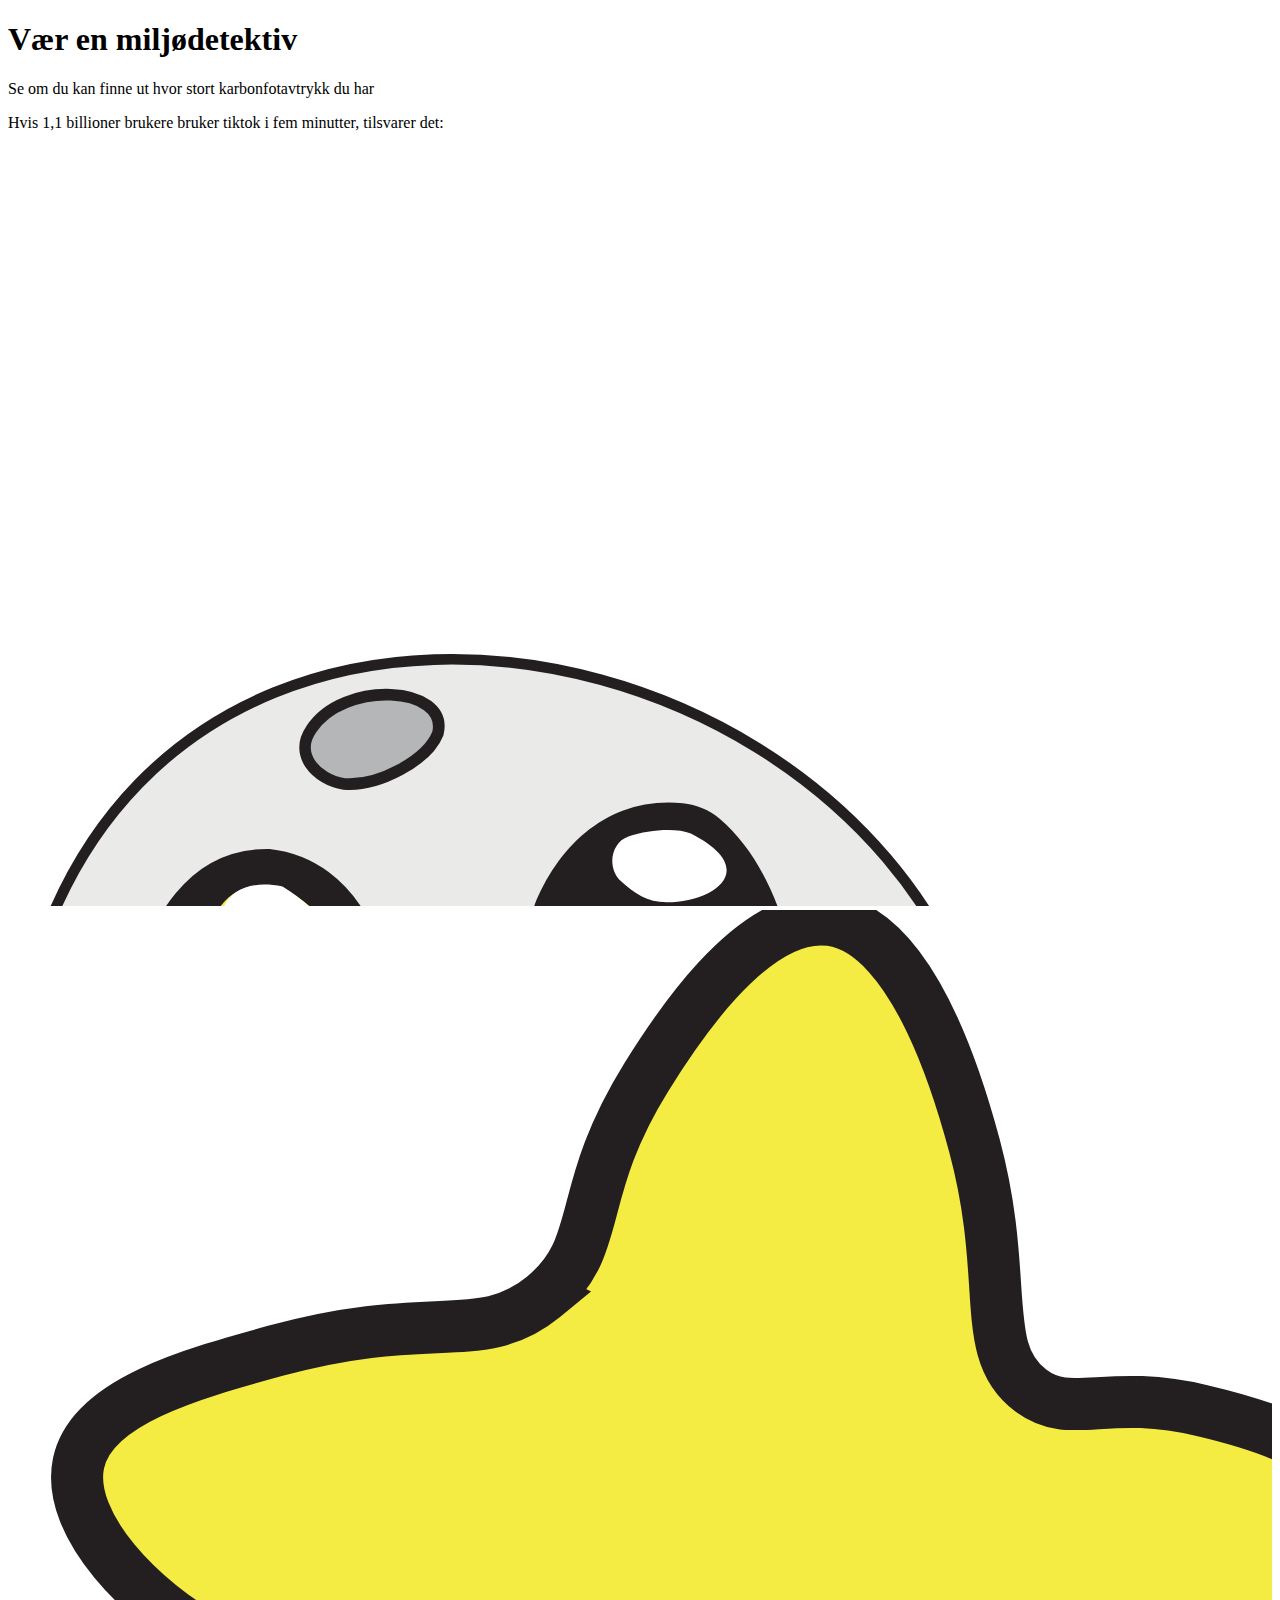
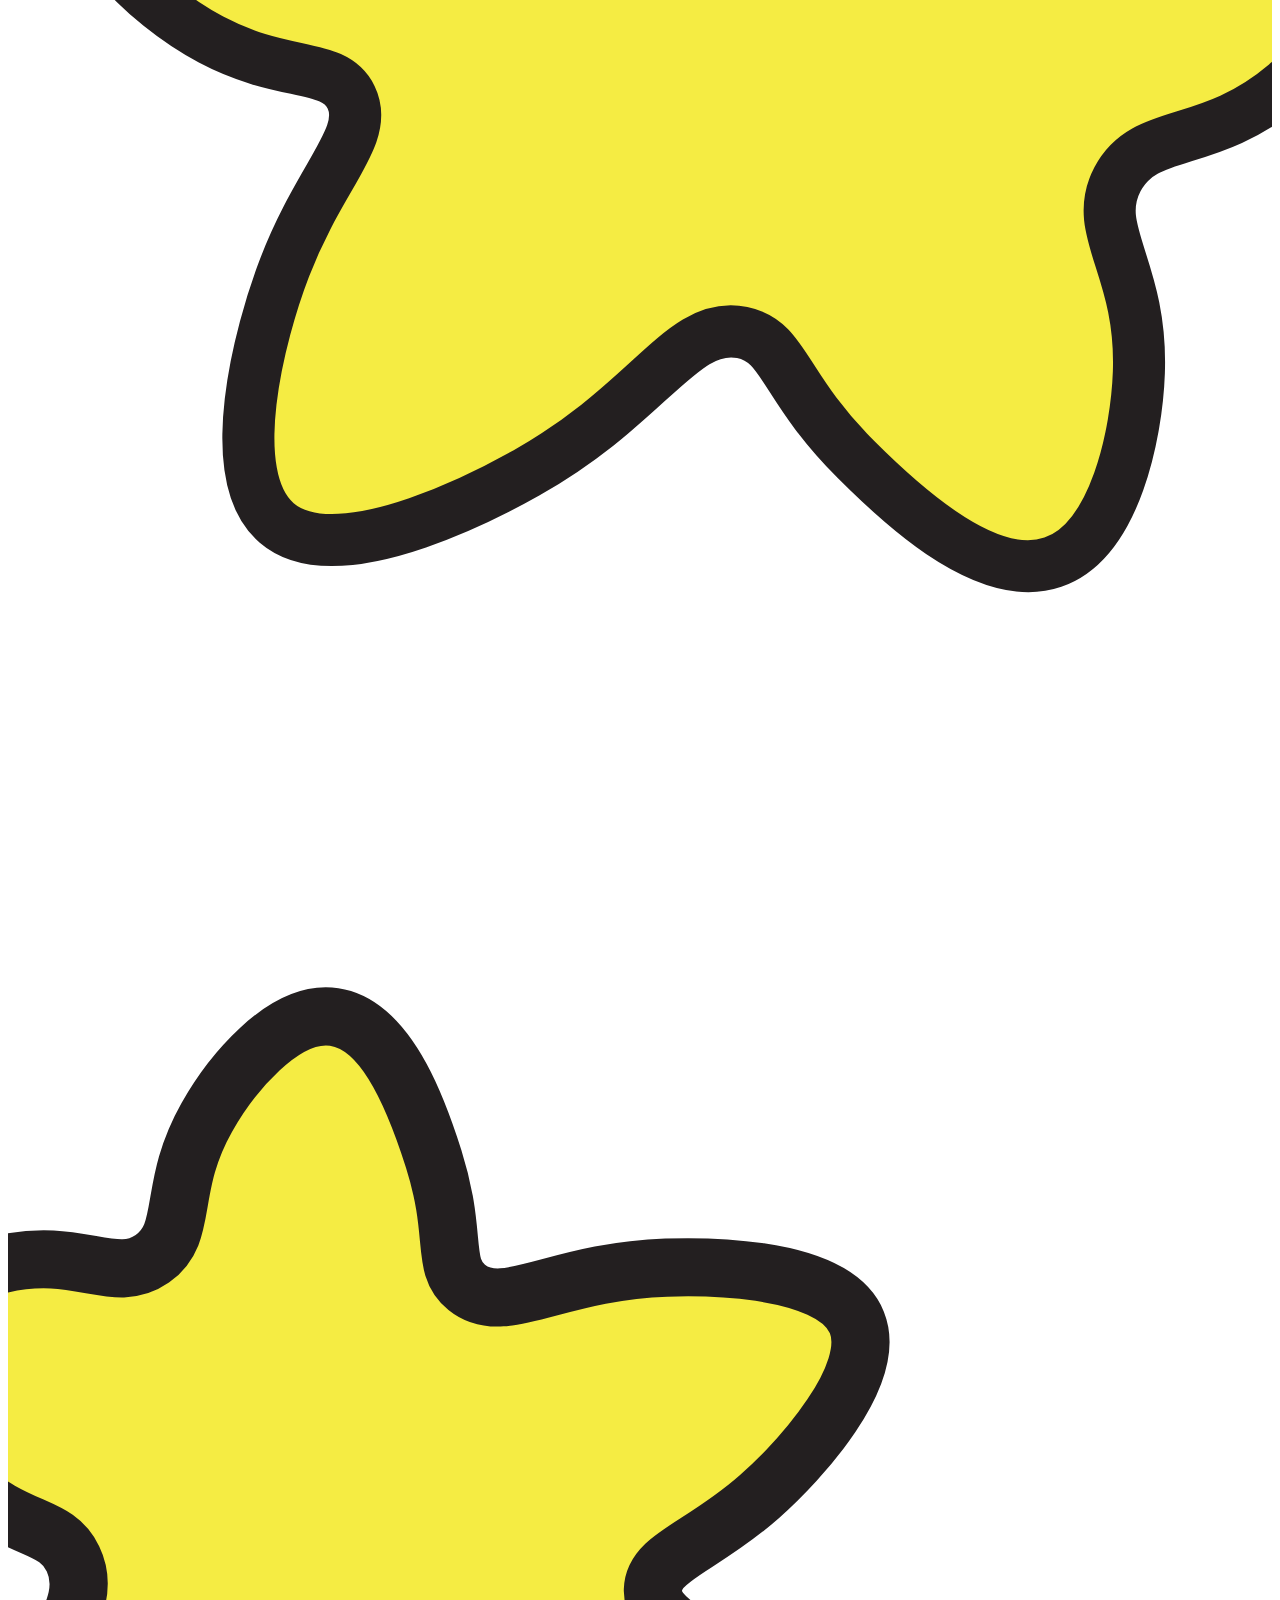
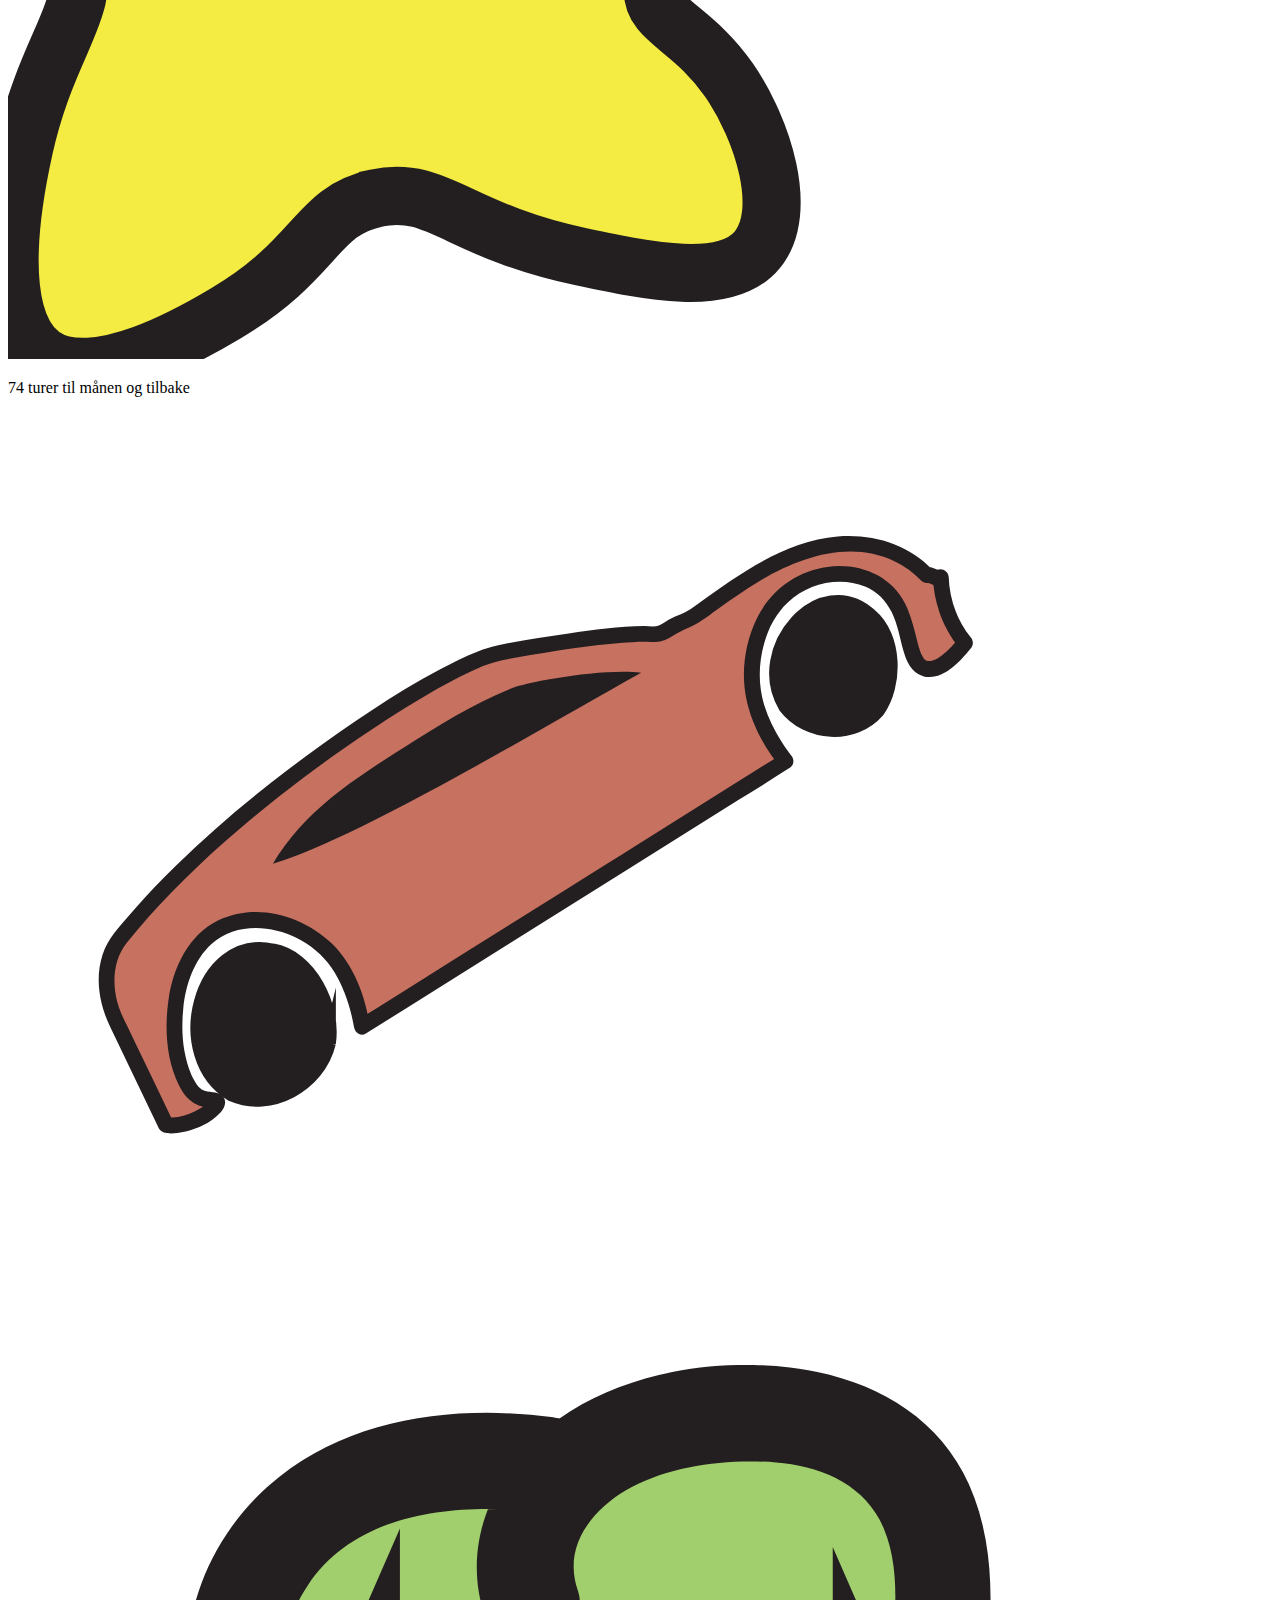
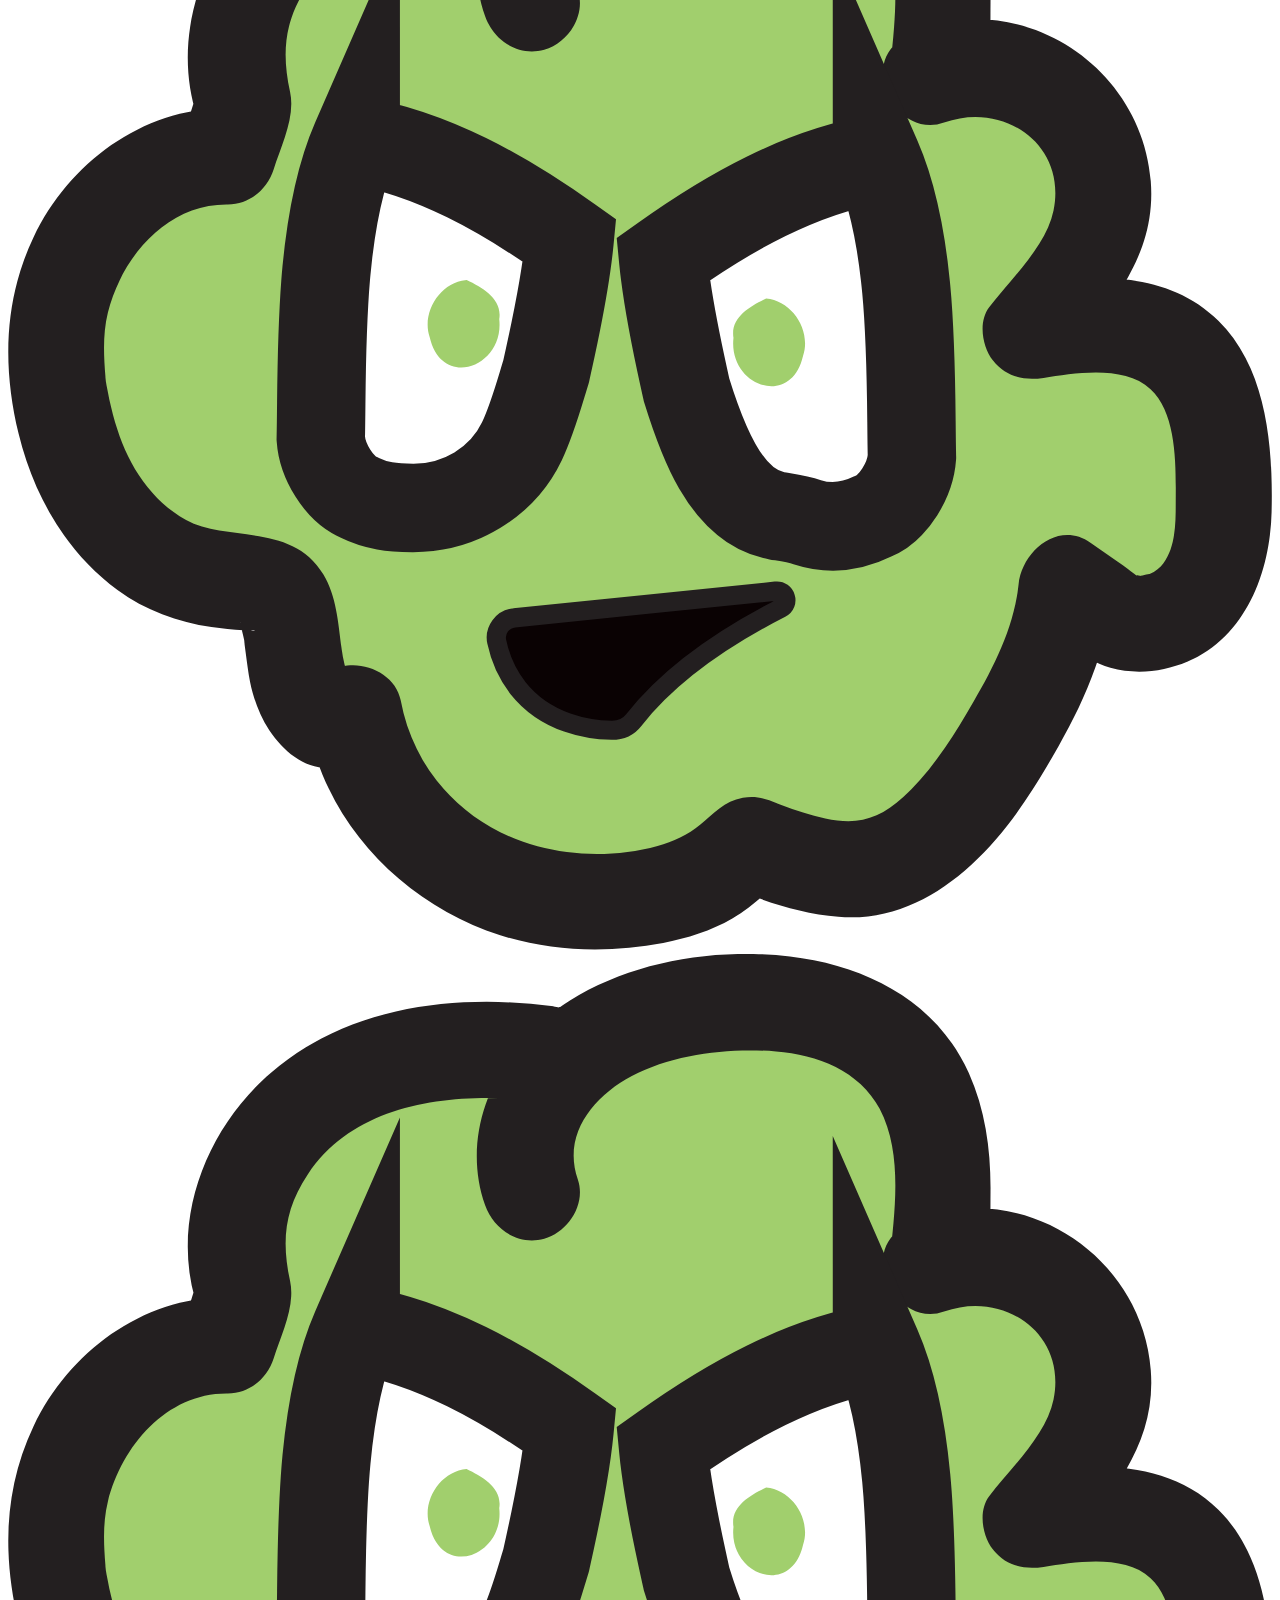
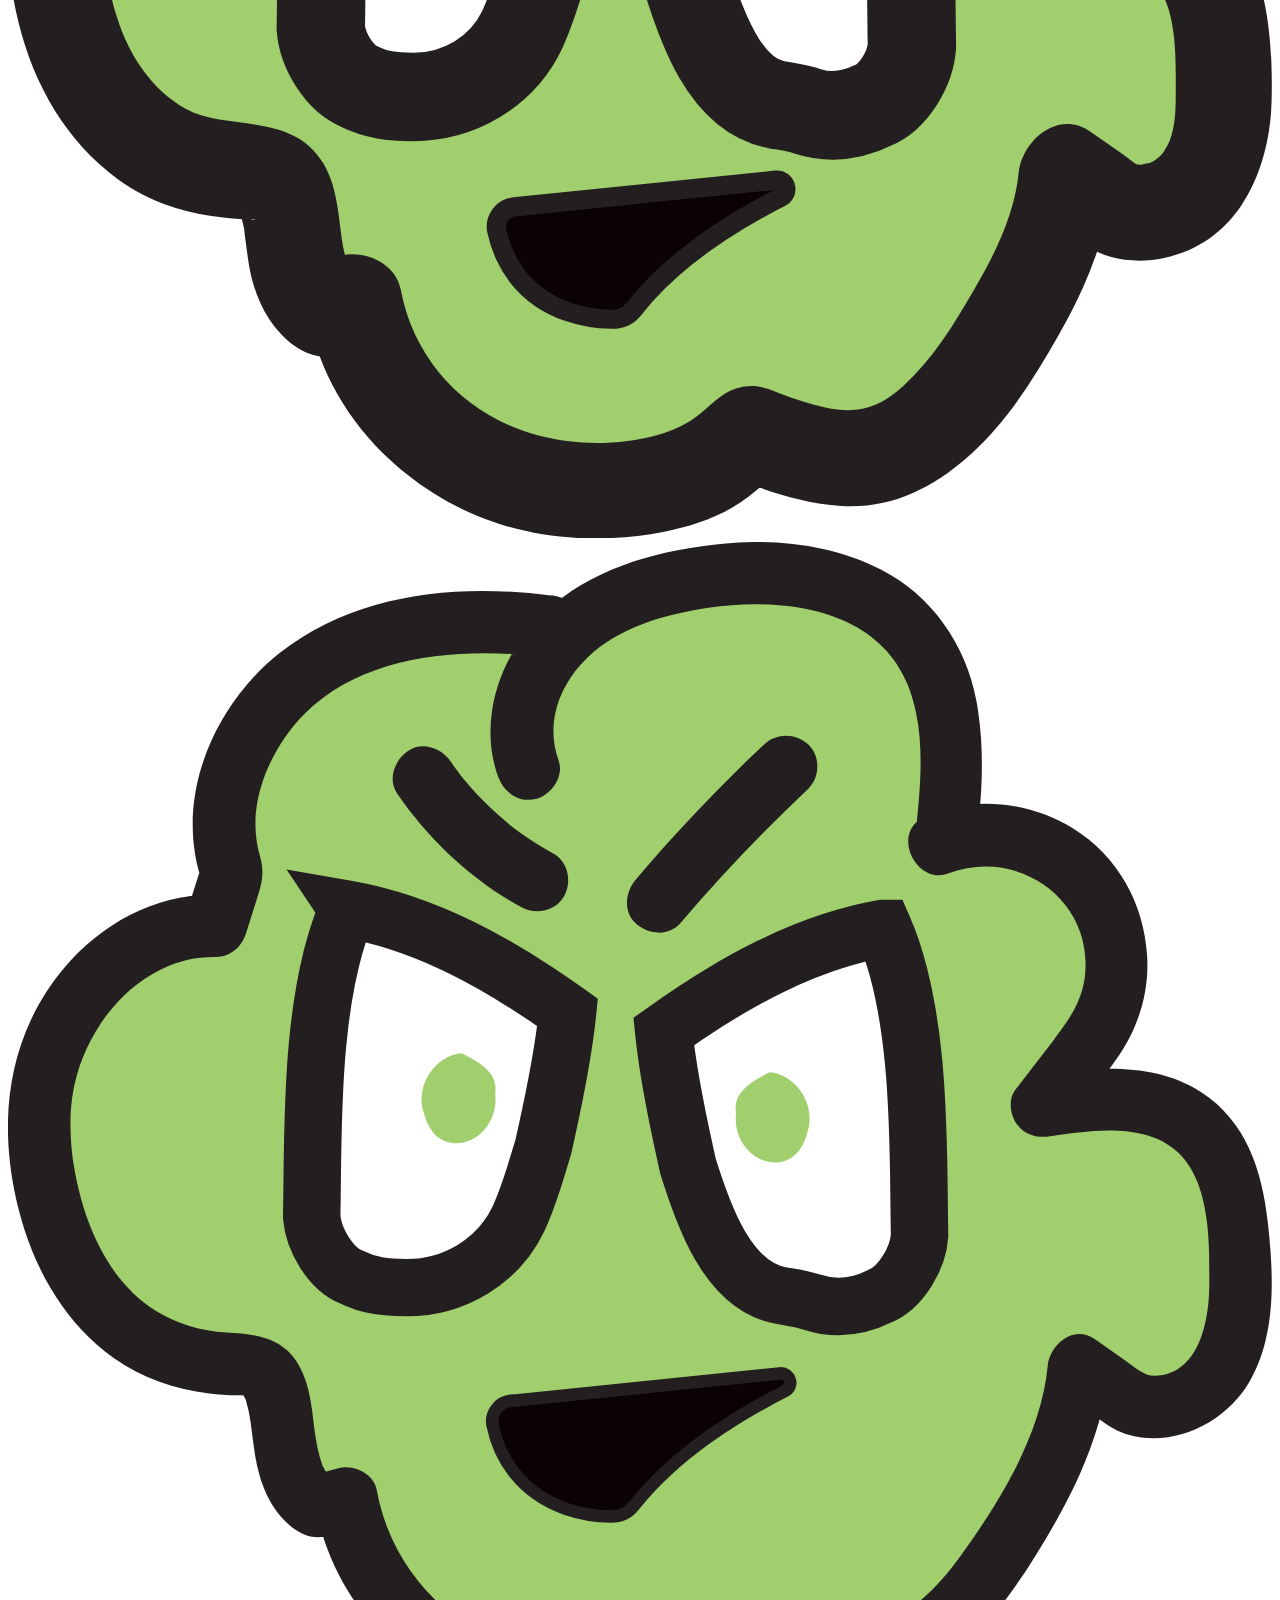
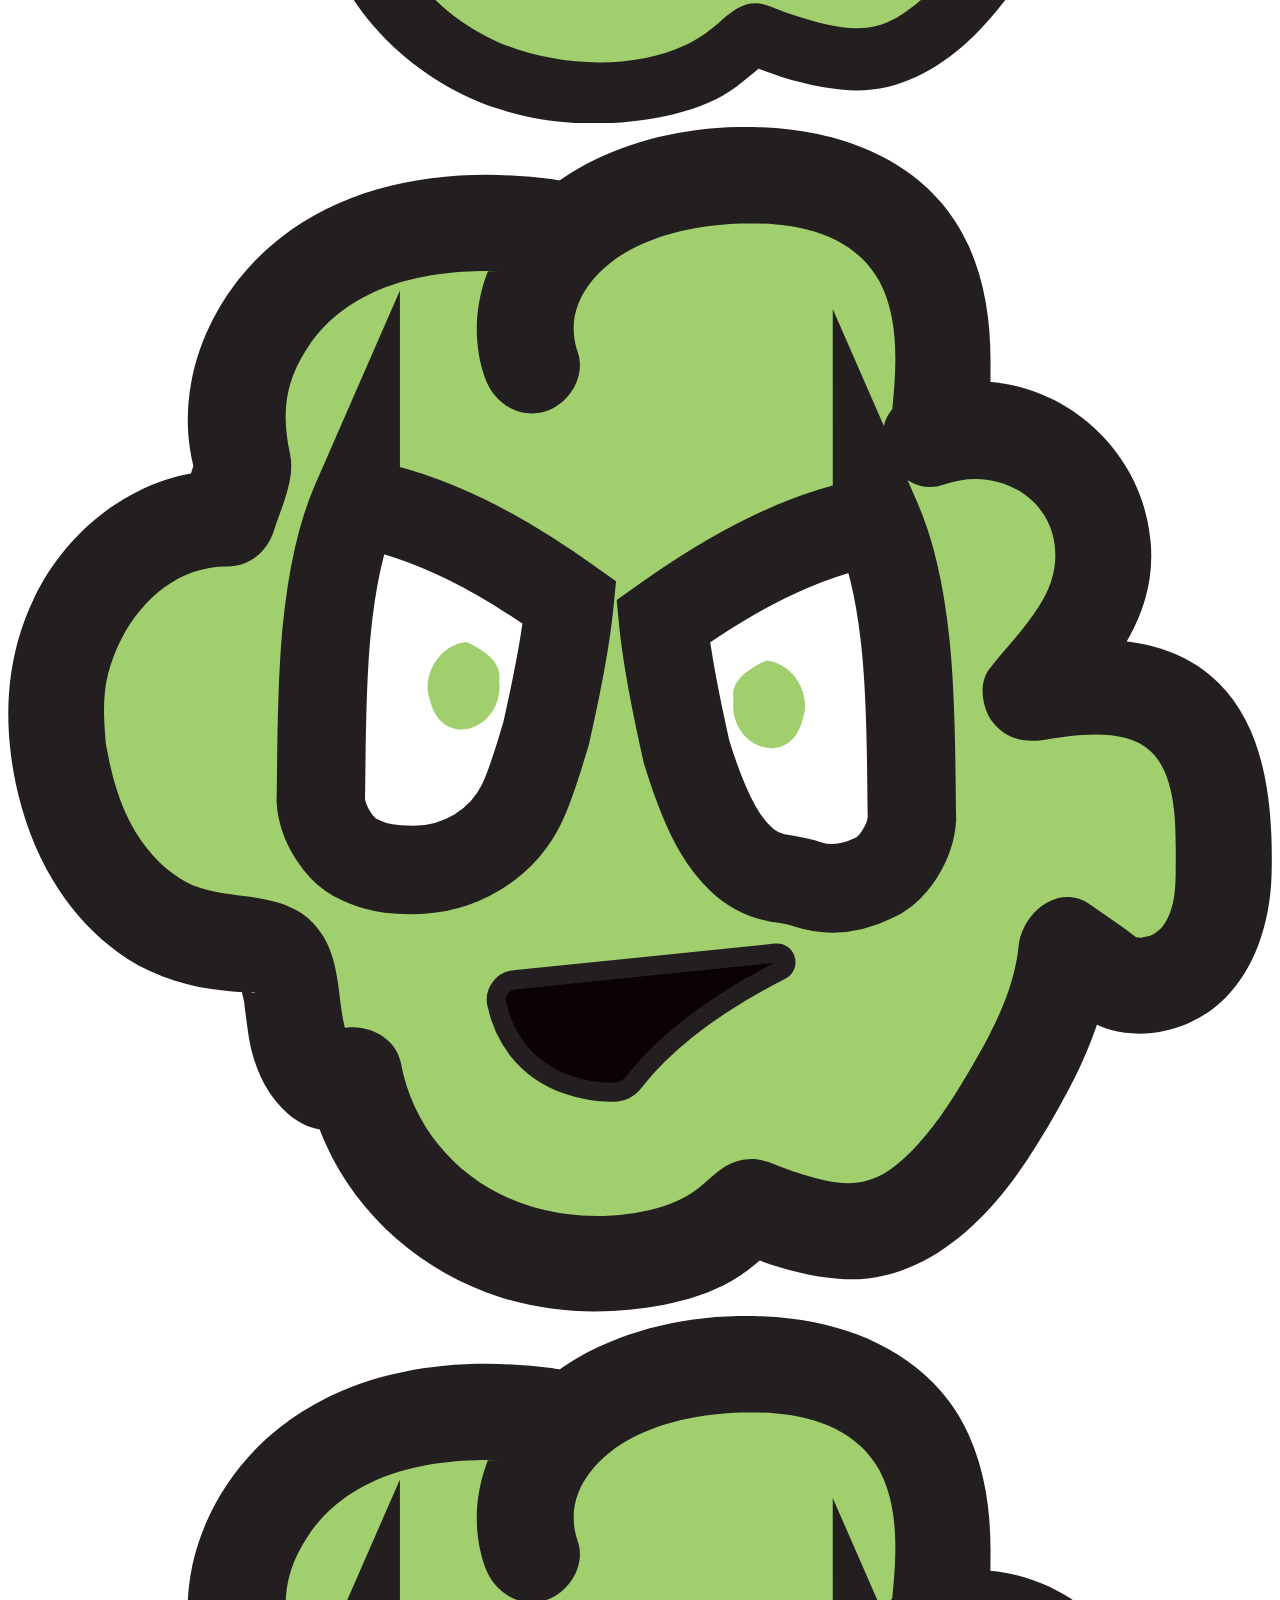
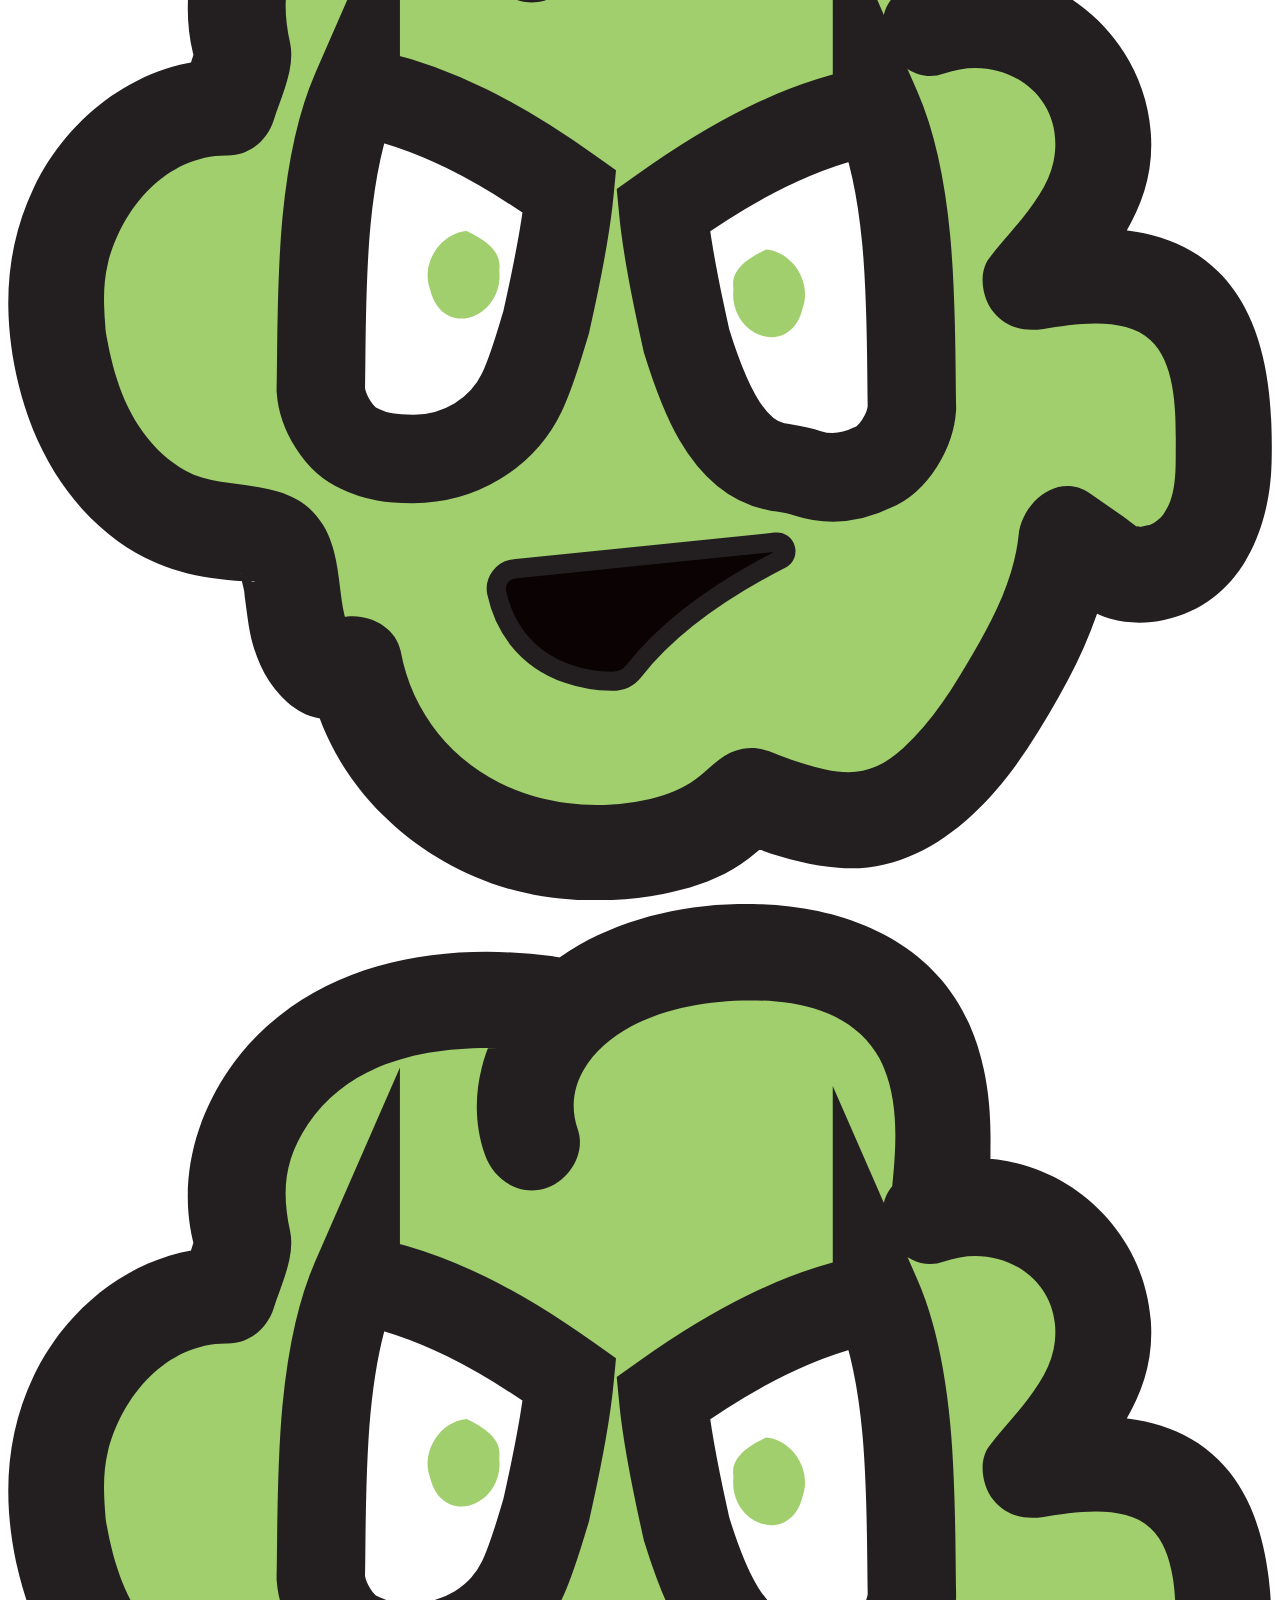
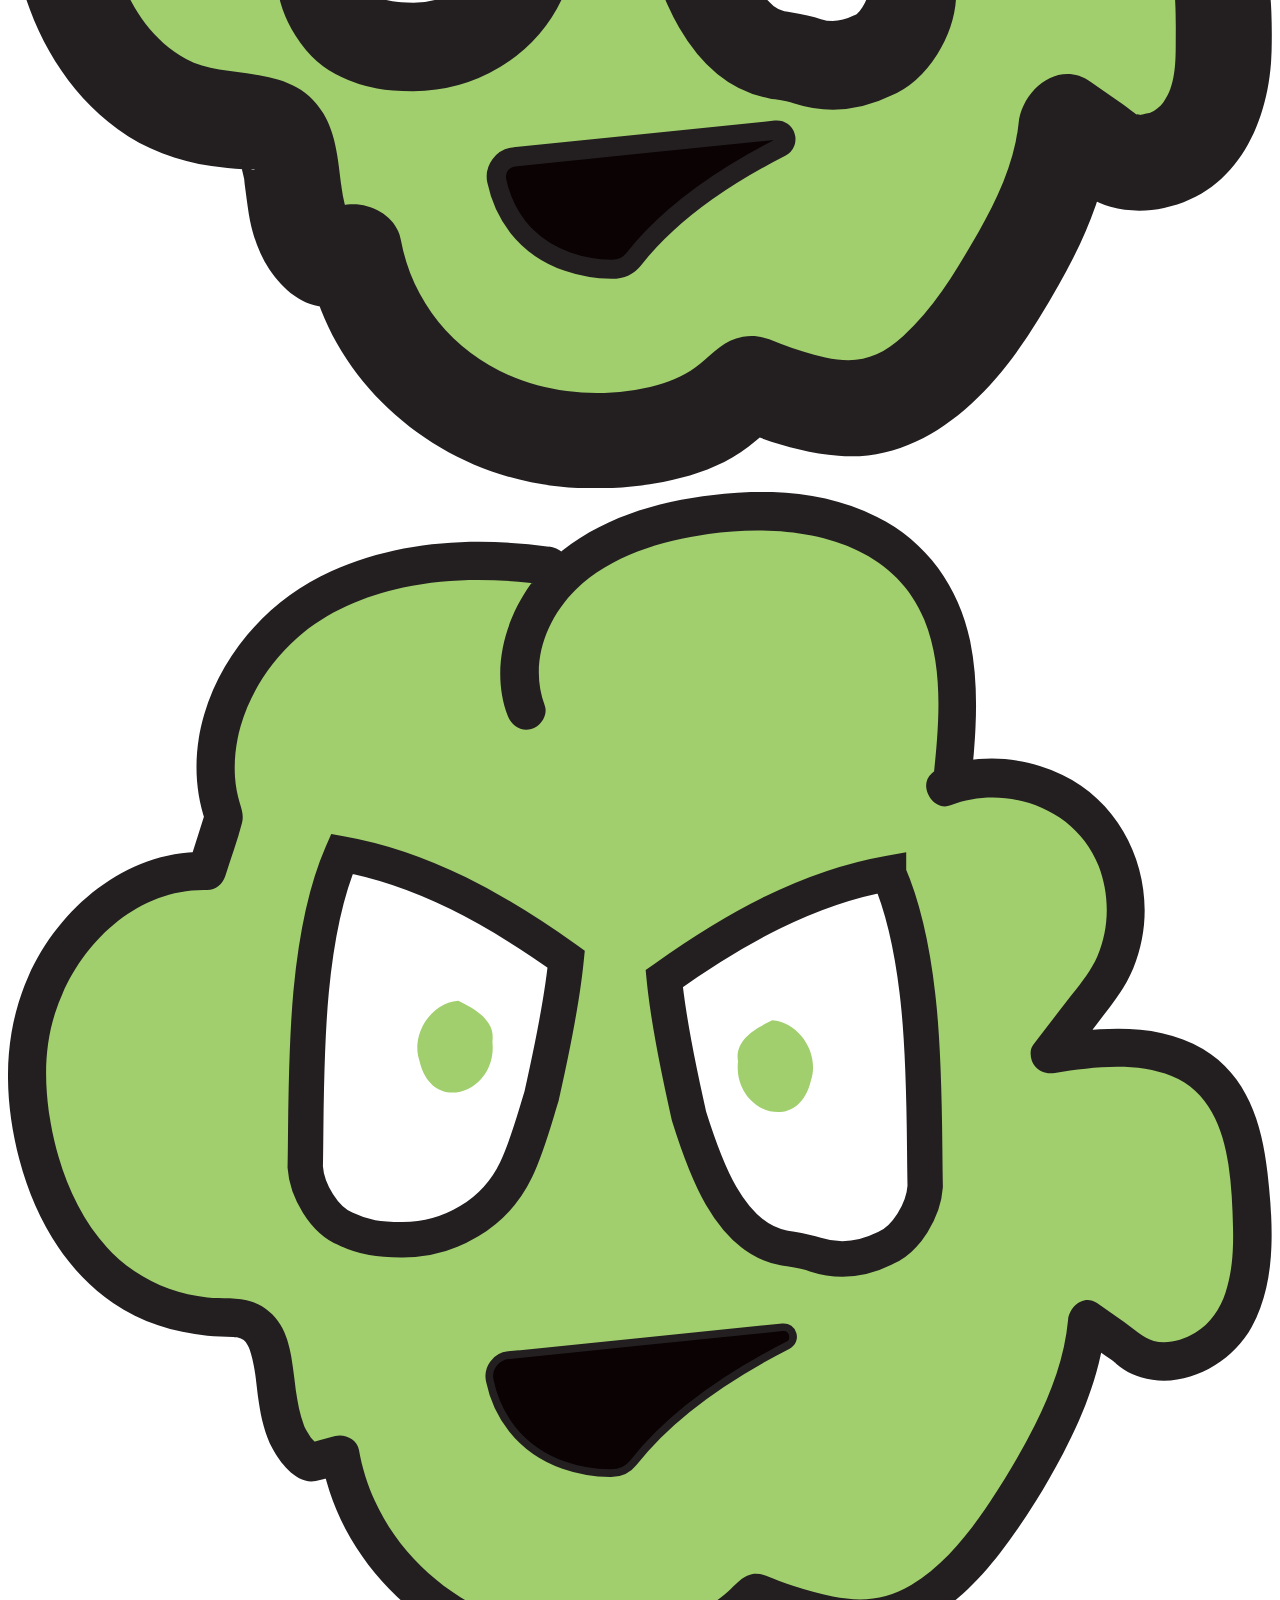
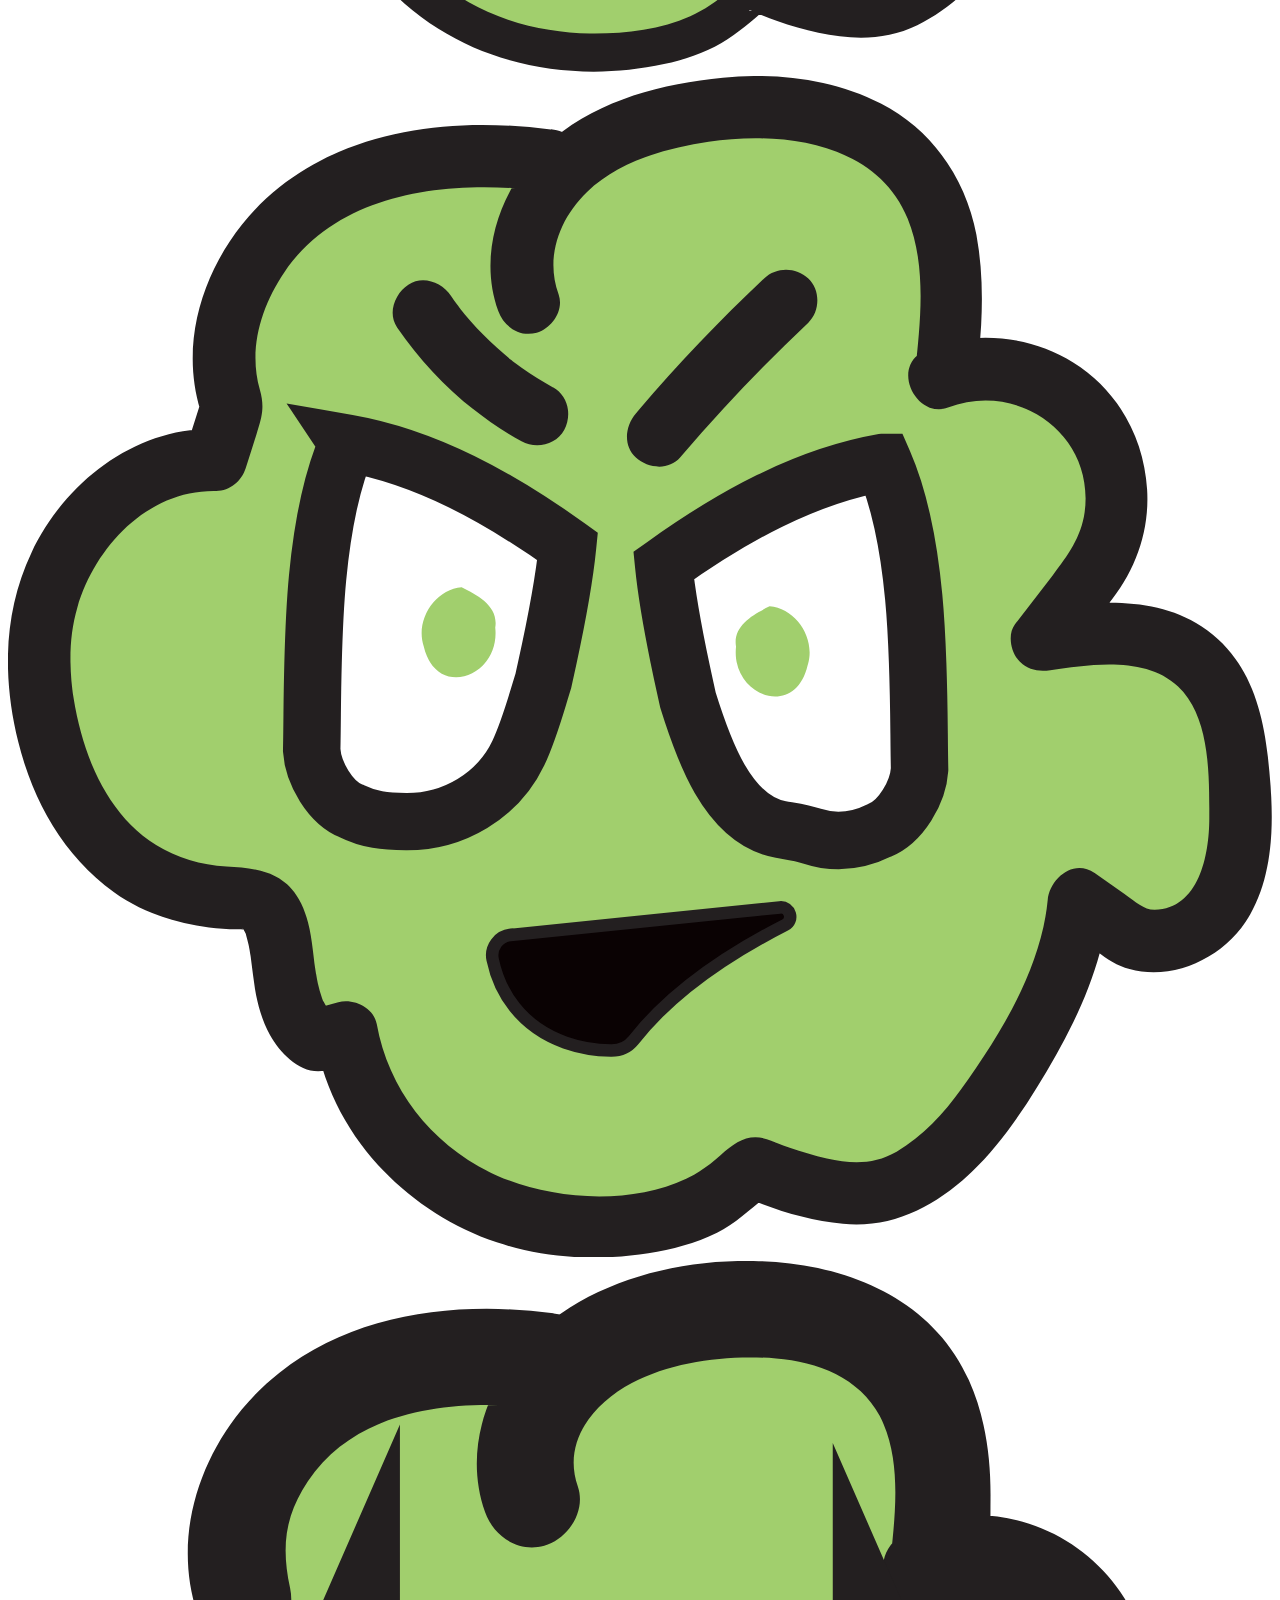
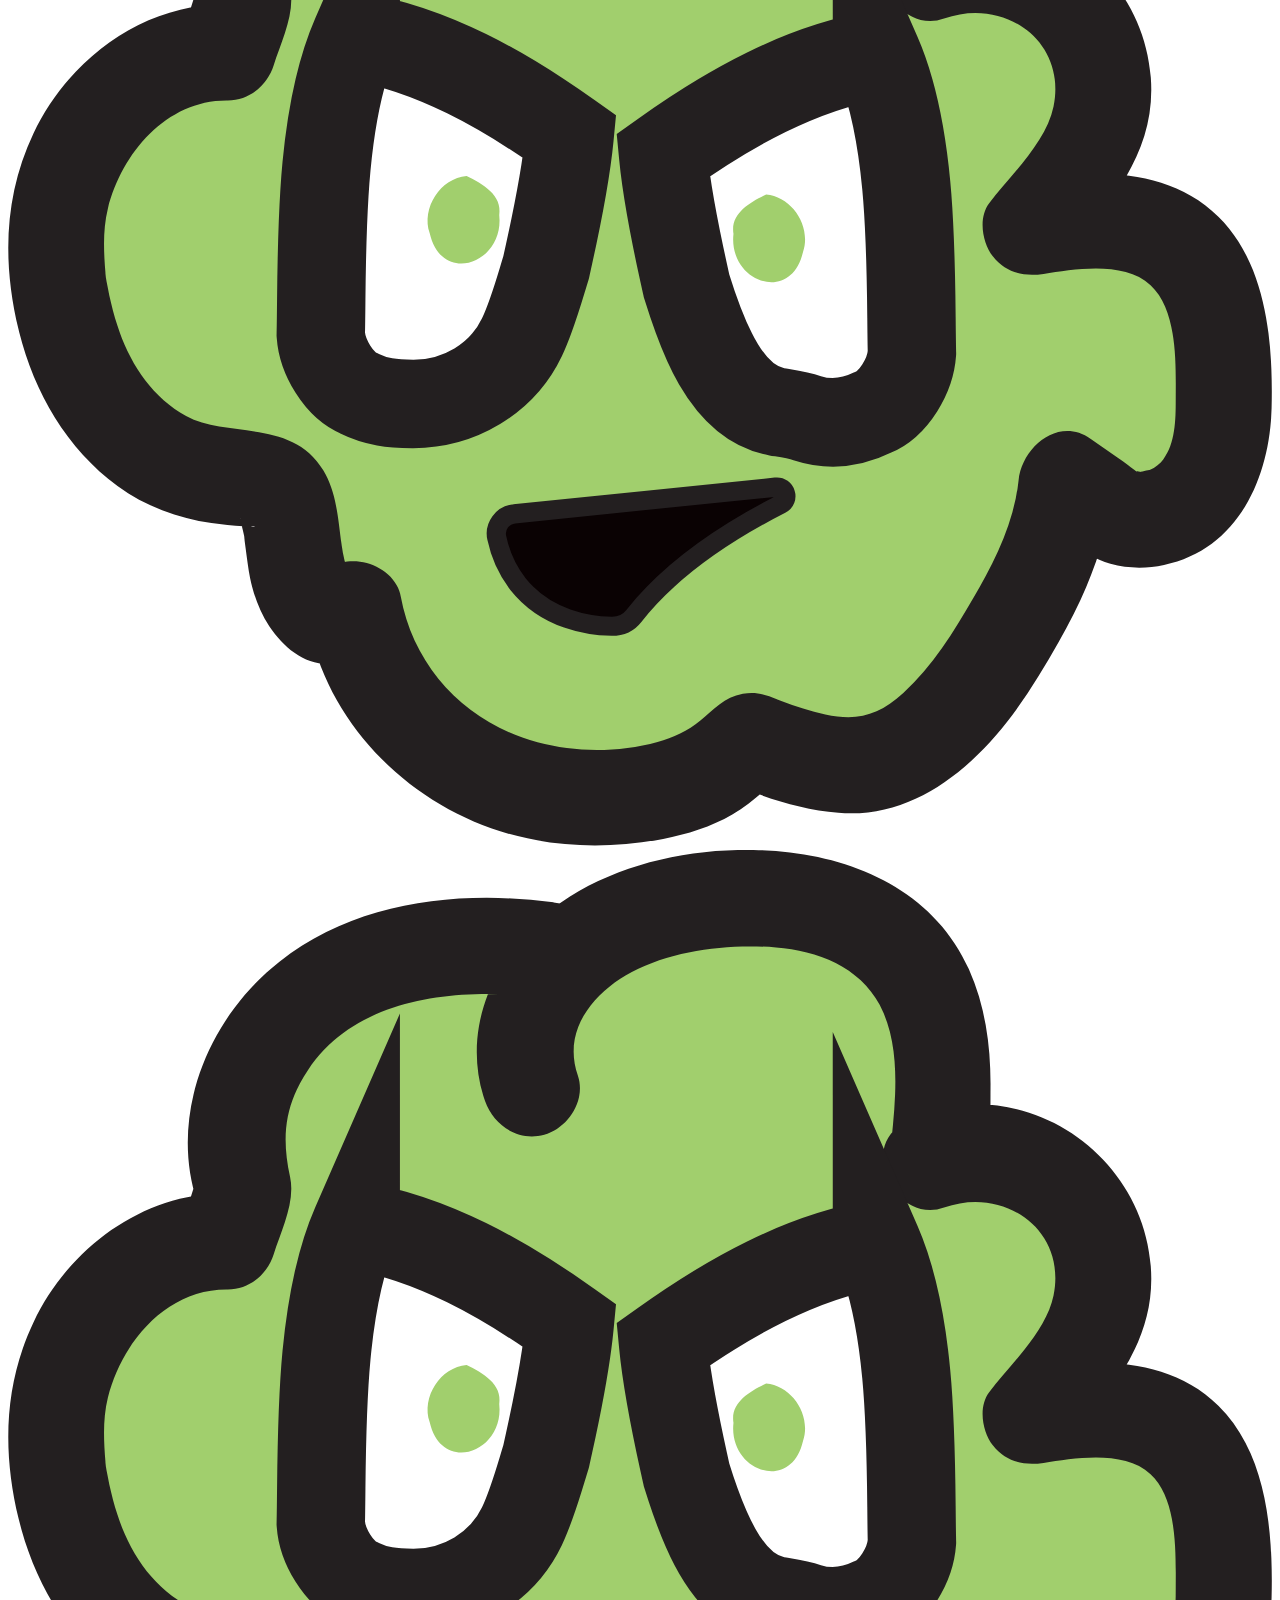
==== oblig2/index.html @ b21a3838 "Add files via upload" ====
<!DOCTYPE html>
<html lang="en">
<head>
  <meta charset="UTF-8">
  <meta name="viewport" content="width=device-width, initial-scale=1.0">
  <title>IDG1293-2024 Oblig 2</title>
  <link rel="stylesheet" href="assets/styles/style.css">
</head>
<body class="body">
  <main class="main__poster"> 

<!-- Heading -->
<div class="heading">
<h1 class="heading__h1">Vær en <span class="heading__h1--green">miljø</span>detektiv</h1>
<p class="heading__paragraph">Se om du kan finne ut hvor stort karbonfotavtrykk du har</p>
</div>

<section class="section">
<p class="section__paragraph">Hvis 1,1 billioner brukere bruker tiktok i fem minutter, tilsvarer det:</p>

<div class="section__moonstars">
<!-- Moon -->

<svg class="section__moon" xmlns="http://www.w3.org/2000/svg" id="Layer_11" data-name="Layer 11" viewport="0 0 400 400" viewBox="0 0 500 300">
  <defs>
    <style>
      .cls-4,.cls-5{fill:#231f20;stroke-width:0}.cls-5{fill:#fff}
    </style>
  </defs>
  <g>
  <path d="M135.14 373.57c108.96 33.07 236.84-49.03 256.82-162.4C402.67 5.14 87.18-85.89 13.94 112.52c-40.87 97.52 30.03 223.83 121.2 261.05Z" style="stroke:#231f20;stroke-miterlimit:10;fill:#eaeae9;stroke-width:4.21px"/>
  <path d="M103.2 79.44c-59.6-.93-69.12 107.84-20.28 126.92 80.3 24.68 89.8-118.99 20.28-126.92Z" style="stroke-width:4.6px;fill:#f5ec43;stroke:#231f20;stroke-miterlimit:10"/>
  <path d="M103.2 79.44c69.53 7.94 60.02 151.6-20.27 126.91C34.07 187.28 43.61 78.52 103.2 79.44Zm-2.22 118c10.61-2.72 26.68-6.44 30.27-18.86 40.2-78.03-129.94 8.15-30.27 18.86Zm3.11-70.19c54.32-.64-.84-58.39-21.28-25.58 1.82 11.18 8.37 25.02 21.28 25.58Z" class="cls-4"/>
  <path d="M100.98 197.44c-99.67-10.71 70.46-96.89 30.26-18.86-3.58 12.42-19.65 16.14-30.26 18.86Zm3.11-70.19C77.16 122.1 76.31 85.51 108.61 92c23.03 14.21 28.76 33.55-4.52 35.25Z" class="cls-5"/>
  <path d="M266.97 59.06c-77.3-7.66-94.03 142.29-5.14 134.31 2.53-.23 5.08-.36 7.61-.54 58.32-4.02 49.72-95.81 12.08-127.68-4.1-3.47-9.21-5.56-14.55-6.09Z" class="cls-4"/>
  <path d="M249.56 184.08c-23.4 0-31.1-27.16-24.69-32.65 18.7-16.63 42.12-28.4 66.54-17.81 0 0 5.46 1.87 5.46 8.25 0 24.72-5.54 42.22-47.31 42.22ZM270.1 71.03c28.25 14.4 8.53 27.24-9.56 27.21-7.71-.01-12.9-3.7-18.04-8.32-5.7-5.11-4.08-15.35 2.91-17.73 8.31-2.83 19.1-3.43 24.68-1.17Z" class="cls-5"/>
  <path d="M222.77 232.71c12.84-2.37 24.77-9.43 33.01-19.55.85-1.05 1.02-2.51 0-3.54-.88-.88-2.68-1.05-3.54 0-7.77 9.55-18.7 16.03-30.81 18.27-1.33.25-2.08 1.85-1.75 3.08.38 1.4 1.74 1.99 3.08 1.75Z" class="cls-4"/>
  <path d="M298.96 297.8c-10.05 32.34-69.89 40.18-70.79 10.59 1.95-17.14 24.98-37.16 44.33-39.17 16.31-.34 32.25 12.39 26.46 28.58ZM86.21 262.05c-1.57-.74-3.04-1.09-4.38-1.11-5.42-10.43-13.54-19.8-23.38-23.99-14.42-6.8-23.17 6.79-20.84 21.91 4.13 18.07 23.95 41.16 38.69 44.5 5.38.39 8.93-1.92 10.92-5.9 3.39 3.01 6.93 5.2 10.09 5.91 15.49 1.14 6.69-33.73-11.1-41.32Zm33.71-232.18c12.53-19.62 54.71-17.57 50.13 1.59-4.34 10.8-23.55 20.96-37.1 19.95-11.18-1.72-19.82-11.8-13.03-21.54Zm6.56 325.88c7.17 6.63 23.94 9.96 32.59 8.33 9.23-2.54 9-12.2-.87-18.83-19.34-11.06-46.87-2.6-31.73 10.5Zm232.6-153.93c9.77-12.49 22.42 7.68 15.29 23.18-4.57 7.98-13.63 8.92-17.59 2.14-3-6.42-2.72-19.37 2.3-25.32Z" style="stroke-width:4.6px;fill:#b4b6b7;stroke:#231f20;stroke-miterlimit:10"/>
  <animateMotion path="M 0 0 V 400 0 Z" dur="6s" repeatCount="indefinite" />
  </g>
</svg>

<!-- Star 1/2 -->
<svg class="section__star--big" xmlns="http://www.w3.org/2000/svg" data-name="Layer 11" viewBox="0 0 111.7 122.05">
  <g>
  <path d="M32.44 43.82c2.81-6.44-1.75-9.25-.73-21.36.33-3.92 1.48-17.46 8.21-19.8 7.28-2.53 17.83 9.17 20.38 12 8.29 9.2 8.51 16.02 14.24 17 4.48.77 5.67-3.18 14.35-5.3 3.46-.85 13.1-3.21 17.45 1.56 4.73 5.18.45 15.77.09 16.63-3.49 8.36-9.38 8.94-9.44 14.24-.06 5.16 5.51 5.92 9.44 14.35 2.22 4.76 4.94 14.15.85 18.39-4.56 4.73-15.69 1.1-19.69-.2-8.72-2.84-10.26-6.45-13.99-5.41-5.25 1.46-4.36 9.19-11.35 19.71-1.18 1.78-10.45 15.72-17.65 13.97-6.24-1.51-9-14.31-9.64-20.47-.92-8.76 1.43-13.73-1.58-16.02-2.79-2.12-6.05 1.19-13.36 1.07-6.78-.11-16.05-3.16-17.51-8.56-1.46-5.39 5.29-11.56 11.02-16.78 10.56-9.65 16.06-8.46 18.92-15.02Z" style="fill:#f5ec43;stroke:#231f20;stroke-miterlimit:10;stroke-width:4.6px"/>
    <animateTransform
    attributeName="transform"
    attributeType="XML"
    type="rotate"
    from="0 60 70"
    to="360 60 70"
    dur="20s"
    repeatCount="indefinite" />
  </g>
</svg>

<!-- Star 2/2-->
<svg class="section__star--small" xmlns="http://www.w3.org/2000/svg" data-name="Layer 11" viewBox="0 0 100 100">
  <g>
  <path d="M27.87 55.14c-3.64-3.28-6.51-.89-14.29-4.24-2.52-1.08-11.22-4.83-11.28-9.8-.06-5.37 10-9.76 12.44-10.82 7.92-3.45 12.47-2.09 14.39-5.66 1.5-2.79-.85-4.45-.34-10.66.2-2.47.77-9.37 4.89-11.2C38.15.78 44.21 5.94 44.7 6.37c4.76 4.16 3.84 8.18 7.33 9.39 3.4 1.18 5.14-2.34 11.58-3.08 3.64-.42 10.45-.14 12.35 3.5 2.12 4.06-2.74 10.62-4.48 12.98-3.8 5.14-6.53 5.36-6.67 8.06-.2 3.79 5.11 4.91 10.53 11.86.91 1.17 8.09 10.38 5.34 14.76-2.38 3.79-11.45 2.79-15.66 1.85-6-1.33-8.76-3.98-10.94-2.49-2.02 1.38-.55 4.26-2.24 9.07-1.57 4.46-5.63 9.92-9.53 9.69-3.89-.22-6.48-6.05-8.67-10.99-4.05-9.12-2.05-12.49-5.76-15.83Z" style="fill:#f5ec43;stroke:#231f20;stroke-miterlimit:10;stroke-width:4.6px"/>
    <animateTransform
    attributeName="transform"
    attributeType="XML"
    type="rotate"
    from="0 60 70"
    to="-360 60 70"
    dur="10s"
    repeatCount="indefinite"/>
  <g/>
</svg>
</div>
</section>


<div class="car"> 

<p class="car__paragraph">
<span class="car__paragraph--big">74</span> turer til månen og tilbake

<!-- Car -->
<svg class="car__svg" xmlns="http://www.w3.org/2000/svg" id="Layer_11" data-name="Layer 11" viewBox="0 0 400 300">
  <path id="path1" d="M5,50 Q50,5 10,100" fill="none"/>
  <defs>
    <style>
      .cls-2{fill:#231f20;stroke-width:0;}
    </style>
  </defs>
  <g>
  <path d="M261.43 41.92c4.03 1.26 8.89-3.34 12.75-8.1-4.7-5.68-7.48-13.21-7.69-20.86-.51 1.27-3.28-1.05-4.48-.58C252.8 2.47 238.2.63 225.66 4.12c-12.54 3.49-23.57 11.48-34.37 19.24-2.15 1.55-4.34 3.11-6.81 3.92-3.45 1.13-5.36 4.04-8.95 3.78-10.95-.8-45.95 5.02-51.44 6.63-17.34 5.1-83.59 46.91-117.82 90.38-4.89 6.2-4.66 17.24-1.19 24.49l16.2 33.78c7.11 1.19 16.65-5.12 16.24-7.16-.23-1.14-3.41-.33-5.92-1.74-9.02-5.06-12.88-40.5 5.16-52.31 11.66-7.63 27.97-2.44 36.43 6.84 8.23 9.01 10.12 23.34 10.12 23.34l134.1-84.09s-9.62-11.46-10.6-24.25c-.72-9.43 2.25-24.23 14.08-31.24 8.76-5.19 20.79-5.17 27.93 1.27 9.03 8.15 6.18 22.9 12.62 24.91Z" style="fill:#c77161;stroke-width:0"/>
  <path d="M260.76 44.33c6.22 1.7 11.69-4.47 15.18-8.74.92-1.13.93-2.4 0-3.54-4.37-5.35-6.72-12.22-6.95-19.09-.08-2.4-3.42-3.51-4.66-1.26.04-.08 1.57-1.08 1.7-.84-.03-.05-.51-.17-.6-.2-.39-.15-.78-.32-1.17-.47-.94-.34-1.93-.49-2.91-.22l2.43.64c-7.65-8.12-19-11.39-29.93-10.47-12.49 1.05-23.76 7.21-33.97 14.11-2.67 1.8-5.29 3.67-7.9 5.54-2.45 1.76-4.9 3.82-7.74 4.92-1.35.52-2.63 1.04-3.87 1.8-1 .62-1.98 1.39-3.09 1.8-1.4.52-3.16.15-4.64.16-7.99.08-16.01 1.23-23.91 2.34-7.45 1.04-14.92 2.19-22.29 3.74-4.43.93-8.53 2.71-12.6 4.7-15.06 7.36-29.21 16.78-42.82 26.51-17.76 12.7-34.83 26.59-50.18 42.15-3.75 3.8-7.4 7.72-10.89 11.77s-7.12 7.8-8.73 12.79c-2.44 7.59-1.01 15.7 2.36 22.73l15.03 31.35c.16.34.3.71.5 1.03 1.31 2.16 5.47 1.41 7.54 1.02 4.17-.79 9.01-2.93 11.9-6.14 1.33-1.48 2.21-3.67.59-5.34s-4.45-.76-6.4-1.91c-.17-.1-.8-.59-.21-.11a9.2 9.2 0 0 1-.58-.51c-.2-.19-.38-.39-.56-.59-.08-.08-.14-.17-.22-.26-.31-.37.26.41-.09-.13-.33-.51-.66-1-.95-1.53-.16-.3-.32-.6-.47-.9-.08-.16-.15-.32-.23-.48-.04-.1-.35-.8-.14-.3-2.78-6.73-3.25-13.97-2.5-21.21s3.38-15.12 8.99-20.18c7.27-6.57 18.41-6.14 26.91-1.81 4.36 2.22 8.23 5.35 10.99 9.41s4.51 8.39 5.8 12.97c.41 1.46.77 2.93 1.06 4.42.09.46.18.93.25 1.4.05.31.17 1.22 0-.1.23 1.75 1.98 3.28 3.76 2.16 4.48-2.81 8.95-5.61 13.43-8.42 10.66-6.69 21.33-13.37 31.99-20.06 12.89-8.08 25.78-16.16 38.66-24.25 11.17-7.01 22.35-14.01 33.52-21.02 5.42-3.4 10.93-6.68 16.27-10.2.07-.05.15-.09.22-.14 1.46-.91 1.55-2.68.51-3.93l-.24-.3c-.11-.14-.48-.62 0 .01-.16-.21-.32-.43-.48-.64-.82-1.11-1.6-2.25-2.33-3.42-2.29-3.61-4.22-7.47-5.48-11.57-2.32-7.55-1.7-15.61 1.1-22.92 3.1-8.08 9.78-14.02 18.32-15.71 4.1-.81 8.59-.56 12.48 1.05s6.72 4.58 8.52 8.32 2.44 7.84 3.55 11.77c.97 3.48 2.48 7.02 6.16 8.26 3.06 1.03 4.37-3.8 1.33-4.82-.62-.21.28.17-.06-.02-.15-.08-.29-.16-.43-.25-.11-.07-.34-.29.03.03-.1-.09-.2-.18-.29-.27-.46-.47-.04.08-.33-.38-.22-.35-.42-.7-.61-1.07a8.27 8.27 0 0 1-.2-.43c.16.36 0-.03-.03-.09-.15-.41-.29-.82-.43-1.23-.26-.81-.48-1.64-.69-2.46-1.03-4.05-1.95-8.11-3.83-11.88-4.61-9.2-14.76-13-24.61-11.66s-18.04 7.49-22.33 16.34c-3.71 7.65-5.04 16.73-3.39 25.09 1.54 7.85 5.62 15.64 10.75 21.77l.51-3.93c-4.48 2.81-8.95 5.61-13.43 8.42-10.66 6.69-21.33 13.37-31.99 20.06-12.89 8.08-25.78 16.16-38.66 24.25-11.17 7.01-22.35 14.01-33.52 21.02-3.69 2.31-7.38 4.63-11.07 6.94-1.72 1.08-3.57 2.06-5.21 3.26-.07.05-.15.09-.22.14l3.76 2.16c-1.25-9.38-5.05-19.42-11.85-26.15-9.13-9.04-24.14-13.36-36.07-7.54-9.47 4.62-14.31 14.99-15.76 24.97-1.3 8.96-.81 19.07 3.3 27.31.81 1.62 1.85 3.24 3.21 4.45.92.83 1.9 1.43 3.06 1.87.96.36 1.98.5 3 .62.35.04.7.06 1.05.11-.15-.03-.08-.02.2.03.88.27.58-.3-.92-1.7-.09-.7.04-.11.19-.68-.04.15-.49.68-.08.19-.34.4-.73.76-1.13 1.1-.75.62-2.22 1.51-3.36 2.08-2.57 1.3-5.79 2.4-8.71 1.96l1.49 1.15c-2.93-6.12-5.86-12.23-8.8-18.35-1.86-3.89-3.73-7.77-5.59-11.66-1.21-2.52-2.48-4.96-3.18-7.7-1.65-6.39-1.11-13.46 3.1-18.72 4.48-5.59 9.29-10.93 14.29-16.06 10.52-10.79 21.9-20.73 33.72-30.07 10.89-8.6 22.2-16.69 33.87-24.2 8.63-5.56 17.48-10.95 26.77-15.36.8-.38 1.6-.75 2.4-1.1.19-.09.39-.17.58-.25.53-.24-.28.11.13-.06.36-.15.72-.3 1.08-.44 1.14-.45 2.29-.86 3.47-1.17 3.73-.98 7.59-1.58 11.39-2.23 11.04-1.89 22.22-3.65 33.43-4.17 2.08-.1 4.17.11 6.24 0 1.87-.1 3.57-.83 5.15-1.81s3.09-1.78 4.83-2.5c4.02-1.66 7.44-4.6 10.96-7.1s7.24-5.06 11.01-7.36c12.77-7.8 29.04-13.71 43.55-6.79a27.95 27.95 0 0 1 8.43 6.15c.61.65 1.59.87 2.43.64-.39.11-.57-.17-.26.05.16.12.58.2.77.27.5.19.99.43 1.52.57 1.52.39 3.14-.01 3.94-1.46l-4.66-1.26c.28 8.28 3.18 16.2 8.42 22.62v-3.54c-1.69 2.06-3.49 4.16-5.62 5.78-1.31 1-3.07 2.12-4.7 1.68-3.11-.85-4.43 3.97-1.33 4.82Z" class="cls-2"/>
  <path d="M171.65 43.23c-26.19 14.63-57.71 33.37-84.48 46.68-10.46 5.2-21 10.31-32.04 13.8 9.64-16.52 25.79-26.94 41.35-36.75 11.07-6.98 22.21-14 34.22-18.79 4.33-1.73 27.36-6.32 40.96-4.94Z" class="cls-2"/>
  <path d="M246.65 55.31c-7.57 8.78-22.31 8.01-29.48-1.33-10.88-18.32 11.26-43.31 27.03-28.99 8.16 6.78 8.32 22.1 2.45 30.32Zm-173.7 105.2c-3.27 13.51-18.71 21.58-30.77 16.37-20.4-12.15-10.46-50.97 12.9-45.84 11.77 2.01 19.69 17.56 17.87 29.48Z" style="stroke:#231f20;stroke-miterlimit:10;stroke-width:4.21px;fill:#231f20"/>
  <animateMotion dur="4s" repeatCount="indefinite">
    <mpath href="#path1"/>
    </animateMotion>
  </g>
</svg>

</p>

</div>

<div class="figures">

  <svg class="figures__svg--small figures__svg--small-1" xmlns="http://www.w3.org/2000/svg" id="Layer_3" data-name="Layer 3" viewBox="0 0 65.79 61.64">
    <defs>
      <style>
        .cls-14{stroke-width:0;fill:#a1cf6d}.cls-15{stroke:#231f20;stroke-miterlimit:10;fill:#fff;stroke-width:4.6px}
      </style>
    </defs>
    <path d="M28.39 5.22c-4.05-.55-8.41-.27-11.86 1.92-3.45 2.19-5.65 6.68-4.27 10.52l-.85 2.7c-4.94-.17-8.94 4.91-8.94 9.85 0 4.45 2.09 12.32 10.14 12.32 3.41 0 1.07 5.38 3.95 7.2l1.47-.41c.58 3.5 2.98 6.59 6.11 8.27 3.13 1.67 6.91 1.97 10.34 1.07 1.43-.38 2.28-.89 3.43-1.83.15-.13.49-.51.68-.62.06-.03.12-.05.18-.02.84.37 4.69 1.96 7.03.97 2.65-1.11 4.44-3.59 5.95-6.03 1.62-2.62 3.1-5.44 3.36-8.5l1.94 1.36c1.49 1.42 4.16.54 5.25-1.2s1.05-3.94.93-5.99c-.13-2.19-.41-4.58-1.98-6.1-2.02-1.95-5.23-1.65-8-1.23l2.55-3.3c1.68-2.28 1.64-5.67-.09-7.91s-5-3.13-7.63-2.07l.34-.28c.36-3.47.62-7.31-1.49-10.09-2.36-3.11-6.85-3.67-10.72-3.12-2.51.36-5.06 1.13-6.94 2.83-1.88 1.7-2.93 4.51-2 6.87" class="cls-14"/>
    <path d="M28.39 2.72c-4.92-.64-10.25-.06-14.26 3.09-3.68 2.88-5.79 7.95-4.28 12.52V17c-.28.9-.57 1.8-.85 2.7l2.41-1.84c-4.38-.04-8.24 2.85-10.08 6.72C-.22 27.83-.29 31.35.55 34.8c.78 3.21 2.47 6.17 5.15 8.14 1.43 1.05 3.14 1.68 4.89 1.93.56.08 1.11.14 1.67.16-.11 0 .59.03.6.02-.06.07-.4-.06-.46-.11-.19-.14-.22-.25-.37-.39.24.23.05.11 0-.08.08.35.19.7.26 1.06.01.08.07.48 0 .05.03.21.05.41.08.62.07.51.13 1.03.23 1.53.18.88.5 1.76 1 2.51.82 1.22 2.08 2.23 3.63 1.91.5-.1.98-.27 1.47-.41l-3.08-1.75c.96 5.2 5.05 9.33 10 10.92 2.74.87 5.68.93 8.48.4 1.25-.24 2.5-.63 3.6-1.27.98-.57 1.76-1.36 2.64-2.06l-1.77.73.18-.02-1.26-.34c1.84.8 3.72 1.42 5.73 1.6 2.67.23 4.98-.94 6.91-2.7s3.3-3.98 4.55-6.18c1.52-2.64 2.6-5.39 2.91-8.44l-3.76 2.16c.63.44 1.26.87 1.88 1.32-.58-.42.27.24.54.4.35.2.74.38 1.13.48.91.25 1.87.26 2.79.06 3.87-.81 5.51-4.56 5.6-8.17.08-3.37-.23-7.45-2.77-9.95-2.79-2.75-6.89-2.4-10.43-1.87l2.82 3.67c2.13-2.77 4.39-5.29 4.09-9.08-.46-5.85-6.48-9.93-12.09-7.87l2.43 4.18c1.47-1.2 1.3-3.8 1.32-5.59.02-2.12-.26-4.23-1.13-6.17C48.33 2.44 44.62.59 40.7.13s-8.19.25-11.45 2.29c-3.5 2.2-5.86 6.52-4.42 10.65.45 1.27 1.71 2.12 3.08 1.75 1.24-.34 2.19-1.8 1.75-3.08-.82-2.34.8-4.33 2.81-5.39 2.21-1.17 5.05-1.47 7.51-1.28 2.13.16 4.35 1.01 5.39 2.99 1.22 2.34.78 5.35.53 7.86l.73-1.77-.34.28c-1.91 1.57.14 5.02 2.43 4.18 3.09-1.13 6.4 1.13 5.7 4.58-.38 1.86-2.23 3.57-3.35 5.03-.59.77-.35 2.09.2 2.78.68.85 1.59 1.05 2.63.9 1.66-.25 4.2-.68 5.57.59 1.44 1.33 1.31 4.22 1.31 6 0 .99-.02 2.23-.65 3.07-.15.2-.4.42-.71.55 0 0-.8.14-.46.14.17 0-.36-.16-.18-.03.22.16-.31-.23-.49-.37-.16-.12-.33-.23-.49-.35l-1.44-1.01c-1.71-1.2-3.59.46-3.76 2.16-.23 2.19-1.25 4.23-2.34 6.1-1.03 1.78-2.13 3.57-3.66 4.97-1.28 1.17-2.41 1.47-4.06 1.11-.78-.17-1.54-.42-2.29-.7-.14-.05-.27-.1-.4-.16.33.14.38.16.17.07-.61-.26-1.12-.39-1.77-.28-.99.18-1.48.8-2.21 1.39-.66.55-1.41.89-2.23 1.11-2.03.55-4.22.56-6.25.02-3.68-.99-6.43-3.85-7.12-7.6-.24-1.33-1.86-2.08-3.08-1.75l-1.47.41 1.93.25c.14.1-.07-.09-.04-.06-.07-.08-.14-.22-.17-.31.02.05.12.31.03.03s-.16-.56-.21-.84c-.02-.12-.04-.25-.06-.37-.07-.42.04.34-.01-.08-.18-1.31-.25-2.67-.95-3.84-1.61-2.7-5.01-1.65-7.14-2.82-1.8-.99-2.97-2.8-3.58-4.72-.17-.52-.3-1.04-.42-1.57-.05-.24-.09-.47-.14-.71-.02-.12-.04-.23-.06-.35.07.49 0-.03 0-.13-.09-1.12-.14-2.22.13-3.32.73-2.9 3.07-5.65 6.22-5.62 1.13.01 2.08-.79 2.41-1.84.39-1.23 1.14-2.72.85-4.03-.45-2.07-.29-3.73.93-5.55 2.75-4.1 8.38-4.3 12.79-3.73 1.34.17 2.5-1.27 2.5-2.5 0-1.5-1.15-2.33-2.5-2.5Z" style="stroke-width:0;fill:#231f20"/>
    <path d="M18.1 19.51c-1.99 4.55-1.73 11.65-1.82 15.54.08 1.17.94 2.64 2.01 3.08.89.44 1.69.53 2.78.54 2.4.01 4.65-1.31 5.68-3.47.56-1.19.9-2.48 1.26-3.64.36-1.66.97-4.21 1.22-6.81-3.45-2.46-7.13-4.52-11.13-5.22Z" class="cls-15"/>
    <path d="M26.36 44.39c-.62.06-1.05.64-.92 1.25.15.71.46 1.59 1.11 2.41 1.48 1.86 3.71 2.17 4.88 2.19.44 0 .87-.18 1.14-.53 1.88-2.39 4.6-4.26 7.66-5.82.47-.24.25-.95-.27-.89-4.54.46-9.07.93-13.61 1.39Z" style="stroke:#231f20;stroke-miterlimit:10;fill:#0a0203"/>
    <path d="M25.57 28.85c.27 2.49-2.98 3.69-3.62.94-.45-1.33.57-2.88 1.92-2.99.83.41 1.87.98 1.7 2.04Z" class="cls-14"/>
    <path d="M45.23 20.48c1.99 4.55 1.73 11.65 1.82 15.54-.08 1.17-.94 2.64-2.01 3.08-1.13.56-2.31.68-3.44.31-.51-.17-1.05-.24-1.58-.33-2.73-.49-3.97-4.19-4.7-6.55-.36-1.66-.97-4.21-1.22-6.81 3.45-2.46 7.13-4.52 11.13-5.22Z" class="cls-15"/>
    <path d="M37.76 29.82c-.27 2.49 2.98 3.69 3.62.94.45-1.33-.57-2.88-1.92-2.99-.83.41-1.87.98-1.7 2.04Z" class="cls-14"/>
  </svg> 
  
  <svg class="figures__svg--small figures__svg--small-2 " xmlns="http://www.w3.org/2000/svg" id="Layer_3" data-name="Layer 3" viewBox="0 0 65.79 61.64">
    <defs>
      <style>
        .cls-14{stroke-width:0;fill:#a1cf6d}.cls-15{stroke:#231f20;stroke-miterlimit:10;fill:#fff;stroke-width:4.6px}
      </style>
    </defs>
    <path d="M28.39 5.22c-4.05-.55-8.41-.27-11.86 1.92-3.45 2.19-5.65 6.68-4.27 10.52l-.85 2.7c-4.94-.17-8.94 4.91-8.94 9.85 0 4.45 2.09 12.32 10.14 12.32 3.41 0 1.07 5.38 3.95 7.2l1.47-.41c.58 3.5 2.98 6.59 6.11 8.27 3.13 1.67 6.91 1.97 10.34 1.07 1.43-.38 2.28-.89 3.43-1.83.15-.13.49-.51.68-.62.06-.03.12-.05.18-.02.84.37 4.69 1.96 7.03.97 2.65-1.11 4.44-3.59 5.95-6.03 1.62-2.62 3.1-5.44 3.36-8.5l1.94 1.36c1.49 1.42 4.16.54 5.25-1.2s1.05-3.94.93-5.99c-.13-2.19-.41-4.58-1.98-6.1-2.02-1.95-5.23-1.65-8-1.23l2.55-3.3c1.68-2.28 1.64-5.67-.09-7.91s-5-3.13-7.63-2.07l.34-.28c.36-3.47.62-7.31-1.49-10.09-2.36-3.11-6.85-3.67-10.72-3.12-2.51.36-5.06 1.13-6.94 2.83-1.88 1.7-2.93 4.51-2 6.87" class="cls-14"/>
    <path d="M28.39 2.72c-4.92-.64-10.25-.06-14.26 3.09-3.68 2.88-5.79 7.95-4.28 12.52V17c-.28.9-.57 1.8-.85 2.7l2.41-1.84c-4.38-.04-8.24 2.85-10.08 6.72C-.22 27.83-.29 31.35.55 34.8c.78 3.21 2.47 6.17 5.15 8.14 1.43 1.05 3.14 1.68 4.89 1.93.56.08 1.11.14 1.67.16-.11 0 .59.03.6.02-.06.07-.4-.06-.46-.11-.19-.14-.22-.25-.37-.39.24.23.05.11 0-.08.08.35.19.7.26 1.06.01.08.07.48 0 .05.03.21.05.41.08.62.07.51.13 1.03.23 1.53.18.88.5 1.76 1 2.51.82 1.22 2.08 2.23 3.63 1.91.5-.1.98-.27 1.47-.41l-3.08-1.75c.96 5.2 5.05 9.33 10 10.92 2.74.87 5.68.93 8.48.4 1.25-.24 2.5-.63 3.6-1.27.98-.57 1.76-1.36 2.64-2.06l-1.77.73.18-.02-1.26-.34c1.84.8 3.72 1.42 5.73 1.6 2.67.23 4.98-.94 6.91-2.7s3.3-3.98 4.55-6.18c1.52-2.64 2.6-5.39 2.91-8.44l-3.76 2.16c.63.44 1.26.87 1.88 1.32-.58-.42.27.24.54.4.35.2.74.38 1.13.48.91.25 1.87.26 2.79.06 3.87-.81 5.51-4.56 5.6-8.17.08-3.37-.23-7.45-2.77-9.95-2.79-2.75-6.89-2.4-10.43-1.87l2.82 3.67c2.13-2.77 4.39-5.29 4.09-9.08-.46-5.85-6.48-9.93-12.09-7.87l2.43 4.18c1.47-1.2 1.3-3.8 1.32-5.59.02-2.12-.26-4.23-1.13-6.17C48.33 2.44 44.62.59 40.7.13s-8.19.25-11.45 2.29c-3.5 2.2-5.86 6.52-4.42 10.65.45 1.27 1.71 2.12 3.08 1.75 1.24-.34 2.19-1.8 1.75-3.08-.82-2.34.8-4.33 2.81-5.39 2.21-1.17 5.05-1.47 7.51-1.28 2.13.16 4.35 1.01 5.39 2.99 1.22 2.34.78 5.35.53 7.86l.73-1.77-.34.28c-1.91 1.57.14 5.02 2.43 4.18 3.09-1.13 6.4 1.13 5.7 4.58-.38 1.86-2.23 3.57-3.35 5.03-.59.77-.35 2.09.2 2.78.68.85 1.59 1.05 2.63.9 1.66-.25 4.2-.68 5.57.59 1.44 1.33 1.31 4.22 1.31 6 0 .99-.02 2.23-.65 3.07-.15.2-.4.42-.71.55 0 0-.8.14-.46.14.17 0-.36-.16-.18-.03.22.16-.31-.23-.49-.37-.16-.12-.33-.23-.49-.35l-1.44-1.01c-1.71-1.2-3.59.46-3.76 2.16-.23 2.19-1.25 4.23-2.34 6.1-1.03 1.78-2.13 3.57-3.66 4.97-1.28 1.17-2.41 1.47-4.06 1.11-.78-.17-1.54-.42-2.29-.7-.14-.05-.27-.1-.4-.16.33.14.38.16.17.07-.61-.26-1.12-.39-1.77-.28-.99.18-1.48.8-2.21 1.39-.66.55-1.41.89-2.23 1.11-2.03.55-4.22.56-6.25.02-3.68-.99-6.43-3.85-7.12-7.6-.24-1.33-1.86-2.08-3.08-1.75l-1.47.41 1.93.25c.14.1-.07-.09-.04-.06-.07-.08-.14-.22-.17-.31.02.05.12.31.03.03s-.16-.56-.21-.84c-.02-.12-.04-.25-.06-.37-.07-.42.04.34-.01-.08-.18-1.31-.25-2.67-.95-3.84-1.61-2.7-5.01-1.65-7.14-2.82-1.8-.99-2.97-2.8-3.58-4.72-.17-.52-.3-1.04-.42-1.57-.05-.24-.09-.47-.14-.71-.02-.12-.04-.23-.06-.35.07.49 0-.03 0-.13-.09-1.12-.14-2.22.13-3.32.73-2.9 3.07-5.65 6.22-5.62 1.13.01 2.08-.79 2.41-1.84.39-1.23 1.14-2.72.85-4.03-.45-2.07-.29-3.73.93-5.55 2.75-4.1 8.38-4.3 12.79-3.73 1.34.17 2.5-1.27 2.5-2.5 0-1.5-1.15-2.33-2.5-2.5Z" style="stroke-width:0;fill:#231f20"/>
    <path d="M18.1 19.51c-1.99 4.55-1.73 11.65-1.82 15.54.08 1.17.94 2.64 2.01 3.08.89.44 1.69.53 2.78.54 2.4.01 4.65-1.31 5.68-3.47.56-1.19.9-2.48 1.26-3.64.36-1.66.97-4.21 1.22-6.81-3.45-2.46-7.13-4.52-11.13-5.22Z" class="cls-15"/>
    <path d="M26.36 44.39c-.62.06-1.05.64-.92 1.25.15.71.46 1.59 1.11 2.41 1.48 1.86 3.71 2.17 4.88 2.19.44 0 .87-.18 1.14-.53 1.88-2.39 4.6-4.26 7.66-5.82.47-.24.25-.95-.27-.89-4.54.46-9.07.93-13.61 1.39Z" style="stroke:#231f20;stroke-miterlimit:10;fill:#0a0203"/>
    <path d="M25.57 28.85c.27 2.49-2.98 3.69-3.62.94-.45-1.33.57-2.88 1.92-2.99.83.41 1.87.98 1.7 2.04Z" class="cls-14"/>
    <path d="M45.23 20.48c1.99 4.55 1.73 11.65 1.82 15.54-.08 1.17-.94 2.64-2.01 3.08-1.13.56-2.31.68-3.44.31-.51-.17-1.05-.24-1.58-.33-2.73-.49-3.97-4.19-4.7-6.55-.36-1.66-.97-4.21-1.22-6.81 3.45-2.46 7.13-4.52 11.13-5.22Z" class="cls-15"/>
    <path d="M37.76 29.82c-.27 2.49 2.98 3.69 3.62.94.45-1.33-.57-2.88-1.92-2.99-.83.41-1.87.98-1.7 2.04Z" class="cls-14"/>
  </svg>

  <svg class="figures__svg--medium figures__svg--medium-1" xmlns="http://www.w3.org/2000/svg" id="Layer_3" data-name="Layer 3" viewBox="0 0 101.22 94.61">
    <defs>
      <style>
        .cls-16,.cls-17{fill:#231f20;stroke-width:0}.cls-17{fill:#a1cf6d}.cls-18{stroke:#231f20;stroke-miterlimit:10;fill:#fff;stroke-width:4.6px}
      </style>
    </defs>
    <path d="M43.47 6.79c-6.41-.88-13.31-.43-18.77 3.04-5.46 3.47-8.95 10.56-6.75 16.65l-1.35 4.27c-7.82-.27-14.14 7.77-14.14 15.59 0 7.04 3.31 19.49 16.04 19.49 5.39 0 1.69 8.52 6.25 11.39l2.33-.64c.92 5.54 4.71 10.43 9.66 13.08 4.95 2.65 10.94 3.12 16.37 1.69 2.27-.6 3.61-1.41 5.42-2.9.24-.2.78-.8 1.07-.98.09-.05.19-.07.28-.03 1.32.59 7.42 3.1 11.13 1.54 4.19-1.76 7.02-5.68 9.41-9.54 2.56-4.14 4.91-8.6 5.32-13.45l3.07 2.16c2.35 2.25 6.58.85 8.31-1.9 1.73-2.75 1.67-6.23 1.48-9.48-.21-3.46-.64-7.25-3.14-9.66-3.19-3.08-8.28-2.62-12.66-1.95l4.03-5.22c2.66-3.6 2.59-8.97-.15-12.51-2.74-3.54-7.92-4.95-12.07-3.28l.54-.44c.57-5.49.99-11.57-2.35-15.96-3.74-4.92-10.84-5.81-16.96-4.94-3.97.57-8.01 1.79-10.99 4.48-2.98 2.69-4.63 7.13-3.17 10.87" class="cls-17"/>
    <path d="M43.47 4.29c-7.45-.99-15.63-.2-21.72 4.6-5.31 4.2-8.48 11.63-6.22 18.26v-1.33c-.45 1.42-.9 2.84-1.35 4.27l2.41-1.84c-6.42-.12-12.05 4.28-14.71 9.93C-.39 43-.44 48.22.82 53.32 2 58.06 4.47 62.49 8.49 65.37c2.24 1.61 4.9 2.47 7.61 2.81.73.09 1.47.15 2.2.15h.44c-.07 0-.32.01-.08-.01.11-.01.21.08.31.08-.2 0-.28-.21-.06 0-.33-.29-.07-.1.06.08-.26-.36-.07-.1.03.12.17.37-.05-.35.08.25.06.25.13.49.19.74.06.27.1.53.14.8.05.29 0-.02 0-.06.02.16.04.33.06.49.1.77.19 1.53.31 2.3.21 1.27.57 2.54 1.2 3.67.86 1.52 2.51 3.25 4.42 2.85.78-.16 1.56-.43 2.33-.64l-3.08-1.75C26 84.86 31.93 90.97 39.14 93.4c3.9 1.31 8.09 1.5 12.14.87 1.9-.29 3.77-.79 5.5-1.64 1.52-.75 2.95-2.15 4.06-3l-1.26.34.28-.03-1.26-.34c2.64 1.16 5.38 2.04 8.26 2.32 3.89.38 7.24-1.32 10.05-3.91s5.07-6.19 7.01-9.6c2.2-3.88 3.87-7.95 4.29-12.42l-3.76 2.16c.77.54 1.54 1.08 2.3 1.62.16.11 1.07.81.5.36.78.62 1.58 1.13 2.56 1.39 3.71 1 7.81-1.08 9.65-4.35 2.13-3.76 1.89-8.49 1.43-12.65s-1.7-8.1-5.33-10.46c-3.95-2.58-9.05-1.96-13.46-1.3l2.82 3.67c1.17-1.52 2.34-3.03 3.51-4.55 1.93-2.5 2.99-5.57 2.79-8.76-.25-4.17-2.34-7.95-5.92-10.18-3.34-2.08-7.71-2.6-11.39-1.2l2.43 4.18c.82-.67 1.17-1.31 1.29-2.4.13-1.19.23-2.39.3-3.59.13-2.41.06-4.83-.38-7.21-.84-4.48-3.56-8.43-7.65-10.51C66.05.23 61.54-.28 57.25.13c-4.84.46-9.74 1.73-13.57 4.86-3.94 3.22-6.22 8.87-4.42 13.82.46 1.27 1.7 2.12 3.08 1.75 1.22-.34 2.21-1.8 1.75-3.08-1.08-2.95.06-6.05 2.26-8.18 2.57-2.49 6.3-3.51 9.75-4.03 5.77-.86 13.46-.02 15.95 6.17 1.54 3.83 1.01 8.27.6 12.26l.73-1.77-.54.44c-1.9 1.56.14 5.05 2.43 4.18 5.66-2.15 11.77 2.17 10.95 8.37-.27 2.01-1.36 3.5-2.55 5.05l-3.03 3.93c-.59.77-.35 2.09.2 2.78.68.85 1.59 1.05 2.63.9 3.21-.48 7.62-1.15 10.23 1.3s2.5 7.27 2.5 10.56c0 3-.84 7.24-4.36 7.33-.87.02-1.52-.62-2.43-1.26-.8-.56-1.59-1.12-2.39-1.68-1.7-1.2-3.6.46-3.76 2.16-.53 5.5-3.78 10.74-6.92 15.14-1.4 1.96-3.08 3.8-5.18 5.01-1.8 1.03-3.57.99-5.59.54-1.01-.22-2-.51-2.97-.85-.35-.12-.69-.25-1.03-.38-.15-.06-.31-.12-.46-.19.63.26.19.08.06.02-1.71-.73-2.84-.01-4.09 1.13-.82.76-1.76 1.42-2.77 1.9-4.5 2.11-10.68 1.73-15.14-.25-5.01-2.23-8.68-6.73-9.64-12.14-.24-1.33-1.87-2.08-3.08-1.75l-2.33.64 1.93.25c-.24-.16-.38-.3-.51-.49-.09-.13-.17-.28-.25-.42-.37-.65.12.41-.14-.3-.14-.39-.25-.79-.34-1.2-.05-.25-.1-.5-.14-.75-.01-.07-.12-.77-.06-.34-.27-1.92-.34-3.94-1.33-5.66-1.29-2.23-3.46-2.47-5.79-2.6-2.05-.12-3.97-.7-5.63-1.72-2.94-1.81-4.82-5.03-5.83-8.37-.26-.87-.48-1.76-.65-2.66-.07-.39-.14-.79-.2-1.18.08.56-.02-.2-.03-.26-.02-.22-.05-.45-.07-.67-.17-2-.09-3.95.48-5.89 1.45-4.92 5.69-9.41 11.07-9.31 1.13.02 2.08-.8 2.41-1.84.29-.91.57-1.81.86-2.72.41-1.31.68-2.14.27-3.56-.94-3.26.1-6.65 1.95-9.39C26.76 8.9 36.06 8.29 43.5 9.27c1.34.18 2.5-1.28 2.5-2.5 0-1.5-1.16-2.32-2.5-2.5Z" class="cls-16"/>
    <path d="M27.2 29.41c-3.14 7.2-2.74 18.44-2.88 24.58.12 1.85 1.49 4.18 3.18 4.87 1.41.7 2.67.84 4.39.85 3.79.02 7.35-2.07 8.98-5.5.89-1.88 1.42-3.93 2-5.77.57-2.62 1.53-6.66 1.94-10.77-5.46-3.9-11.28-7.15-17.61-8.26Z" class="cls-18"/>
    <path d="M40.27 68.77c-.98.1-1.66 1.02-1.46 1.98.23 1.12.72 2.51 1.76 3.82 2.35 2.95 5.87 3.44 7.72 3.47.7.01 1.37-.28 1.81-.83 2.98-3.79 7.27-6.74 12.13-9.22.74-.38.4-1.5-.42-1.41-7.18.73-14.36 1.47-21.53 2.2Z" style="stroke:#231f20;stroke-miterlimit:10;fill:#0a0203"/>
    <path d="M39.02 44.18c.42 3.93-4.72 5.83-5.73 1.49-.7-2.11.91-4.56 3.04-4.73 1.31.64 2.97 1.55 2.69 3.23Z" class="cls-17"/>
    <path d="M70.12 30.94c3.14 7.2 2.74 18.44 2.88 24.58-.12 1.85-1.49 4.18-3.18 4.87-1.79.89-3.65 1.07-5.44.48-.81-.27-1.66-.38-2.49-.53-4.33-.78-6.28-6.64-7.44-10.37-.57-2.62-1.53-6.66-1.94-10.77 5.46-3.9 11.28-7.15 17.61-8.26Z" class="cls-18"/>
    <path d="M58.3 45.71c-.42 3.93 4.72 5.83 5.73 1.49.7-2.11-.91-4.56-3.04-4.73-1.31.64-2.97 1.55-2.69 3.23Z" class="cls-17"/>
    <path d="M53.82 30.56c3.22-3.79 6.65-7.39 10.27-10.81.95-.9.98-2.64 0-3.54s-2.52-.96-3.54 0c-3.62 3.41-7.05 7.02-10.27 10.81-.85.99-1.05 2.57 0 3.54.93.86 2.63 1.06 3.54 0Zm-10.17-5.61c-.87-.48-1.71-1.01-2.52-1.58-.2-.14-.4-.29-.6-.44-.43-.32.46.36.03.03-.08-.06-.16-.12-.23-.19-.41-.33-.8-.67-1.19-1.02-.73-.67-1.43-1.37-2.09-2.12-.33-.37-.64-.76-.95-1.14-.19-.24.33.45.07.09-.07-.1-.15-.2-.22-.3-.16-.22-.32-.44-.47-.67-.74-1.08-2.23-1.67-3.42-.9-1.07.69-1.69 2.27-.9 3.42 2.58 3.75 5.96 6.91 9.96 9.12 1.14.63 2.78.31 3.42-.9s.32-2.74-.9-3.42Z" class="cls-16"/>
  </svg>

  <svg class="figures__svg--small figures__svg--small-3" xmlns="http://www.w3.org/2000/svg" id="Layer_3" data-name="Layer 3" viewBox="0 0 65.79 61.64">
    <defs>
      <style>
        .cls-14{stroke-width:0;fill:#a1cf6d}.cls-15{stroke:#231f20;stroke-miterlimit:10;fill:#fff;stroke-width:4.6px}
      </style>
    </defs>
    <path d="M28.39 5.22c-4.05-.55-8.41-.27-11.86 1.92-3.45 2.19-5.65 6.68-4.27 10.52l-.85 2.7c-4.94-.17-8.94 4.91-8.94 9.85 0 4.45 2.09 12.32 10.14 12.32 3.41 0 1.07 5.38 3.95 7.2l1.47-.41c.58 3.5 2.98 6.59 6.11 8.27 3.13 1.67 6.91 1.97 10.34 1.07 1.43-.38 2.28-.89 3.43-1.83.15-.13.49-.51.68-.62.06-.03.12-.05.18-.02.84.37 4.69 1.96 7.03.97 2.65-1.11 4.44-3.59 5.95-6.03 1.62-2.62 3.1-5.44 3.36-8.5l1.94 1.36c1.49 1.42 4.16.54 5.25-1.2s1.05-3.94.93-5.99c-.13-2.19-.41-4.58-1.98-6.1-2.02-1.95-5.23-1.65-8-1.23l2.55-3.3c1.68-2.28 1.64-5.67-.09-7.91s-5-3.13-7.63-2.07l.34-.28c.36-3.47.62-7.31-1.49-10.09-2.36-3.11-6.85-3.67-10.72-3.12-2.51.36-5.06 1.13-6.94 2.83-1.88 1.7-2.93 4.51-2 6.87" class="cls-14"/>
    <path d="M28.39 2.72c-4.92-.64-10.25-.06-14.26 3.09-3.68 2.88-5.79 7.95-4.28 12.52V17c-.28.9-.57 1.8-.85 2.7l2.41-1.84c-4.38-.04-8.24 2.85-10.08 6.72C-.22 27.83-.29 31.35.55 34.8c.78 3.21 2.47 6.17 5.15 8.14 1.43 1.05 3.14 1.68 4.89 1.93.56.08 1.11.14 1.67.16-.11 0 .59.03.6.02-.06.07-.4-.06-.46-.11-.19-.14-.22-.25-.37-.39.24.23.05.11 0-.08.08.35.19.7.26 1.06.01.08.07.48 0 .05.03.21.05.41.08.62.07.51.13 1.03.23 1.53.18.88.5 1.76 1 2.51.82 1.22 2.08 2.23 3.63 1.91.5-.1.98-.27 1.47-.41l-3.08-1.75c.96 5.2 5.05 9.33 10 10.92 2.74.87 5.68.93 8.48.4 1.25-.24 2.5-.63 3.6-1.27.98-.57 1.76-1.36 2.64-2.06l-1.77.73.18-.02-1.26-.34c1.84.8 3.72 1.42 5.73 1.6 2.67.23 4.98-.94 6.91-2.7s3.3-3.98 4.55-6.18c1.52-2.64 2.6-5.39 2.91-8.44l-3.76 2.16c.63.44 1.26.87 1.88 1.32-.58-.42.27.24.54.4.35.2.74.38 1.13.48.91.25 1.87.26 2.79.06 3.87-.81 5.51-4.56 5.6-8.17.08-3.37-.23-7.45-2.77-9.95-2.79-2.75-6.89-2.4-10.43-1.87l2.82 3.67c2.13-2.77 4.39-5.29 4.09-9.08-.46-5.85-6.48-9.93-12.09-7.87l2.43 4.18c1.47-1.2 1.3-3.8 1.32-5.59.02-2.12-.26-4.23-1.13-6.17C48.33 2.44 44.62.59 40.7.13s-8.19.25-11.45 2.29c-3.5 2.2-5.86 6.52-4.42 10.65.45 1.27 1.71 2.12 3.08 1.75 1.24-.34 2.19-1.8 1.75-3.08-.82-2.34.8-4.33 2.81-5.39 2.21-1.17 5.05-1.47 7.51-1.28 2.13.16 4.35 1.01 5.39 2.99 1.22 2.34.78 5.35.53 7.86l.73-1.77-.34.28c-1.91 1.57.14 5.02 2.43 4.18 3.09-1.13 6.4 1.13 5.7 4.58-.38 1.86-2.23 3.57-3.35 5.03-.59.77-.35 2.09.2 2.78.68.85 1.59 1.05 2.63.9 1.66-.25 4.2-.68 5.57.59 1.44 1.33 1.31 4.22 1.31 6 0 .99-.02 2.23-.65 3.07-.15.2-.4.42-.71.55 0 0-.8.14-.46.14.17 0-.36-.16-.18-.03.22.16-.31-.23-.49-.37-.16-.12-.33-.23-.49-.35l-1.44-1.01c-1.71-1.2-3.59.46-3.76 2.16-.23 2.19-1.25 4.23-2.34 6.1-1.03 1.78-2.13 3.57-3.66 4.97-1.28 1.17-2.41 1.47-4.06 1.11-.78-.17-1.54-.42-2.29-.7-.14-.05-.27-.1-.4-.16.33.14.38.16.17.07-.61-.26-1.12-.39-1.77-.28-.99.18-1.48.8-2.21 1.39-.66.55-1.41.89-2.23 1.11-2.03.55-4.22.56-6.25.02-3.68-.99-6.43-3.85-7.12-7.6-.24-1.33-1.86-2.08-3.08-1.75l-1.47.41 1.93.25c.14.1-.07-.09-.04-.06-.07-.08-.14-.22-.17-.31.02.05.12.31.03.03s-.16-.56-.21-.84c-.02-.12-.04-.25-.06-.37-.07-.42.04.34-.01-.08-.18-1.31-.25-2.67-.95-3.84-1.61-2.7-5.01-1.65-7.14-2.82-1.8-.99-2.97-2.8-3.58-4.72-.17-.52-.3-1.04-.42-1.57-.05-.24-.09-.47-.14-.71-.02-.12-.04-.23-.06-.35.07.49 0-.03 0-.13-.09-1.12-.14-2.22.13-3.32.73-2.9 3.07-5.65 6.22-5.62 1.13.01 2.08-.79 2.41-1.84.39-1.23 1.14-2.72.85-4.03-.45-2.07-.29-3.73.93-5.55 2.75-4.1 8.38-4.3 12.79-3.73 1.34.17 2.5-1.27 2.5-2.5 0-1.5-1.15-2.33-2.5-2.5Z" style="stroke-width:0;fill:#231f20"/>
    <path d="M18.1 19.51c-1.99 4.55-1.73 11.65-1.82 15.54.08 1.17.94 2.64 2.01 3.08.89.44 1.69.53 2.78.54 2.4.01 4.65-1.31 5.68-3.47.56-1.19.9-2.48 1.26-3.64.36-1.66.97-4.21 1.22-6.81-3.45-2.46-7.13-4.52-11.13-5.22Z" class="cls-15"/>
    <path d="M26.36 44.39c-.62.06-1.05.64-.92 1.25.15.71.46 1.59 1.11 2.41 1.48 1.86 3.71 2.17 4.88 2.19.44 0 .87-.18 1.14-.53 1.88-2.39 4.6-4.26 7.66-5.82.47-.24.25-.95-.27-.89-4.54.46-9.07.93-13.61 1.39Z" style="stroke:#231f20;stroke-miterlimit:10;fill:#0a0203"/>
    <path d="M25.57 28.85c.27 2.49-2.98 3.69-3.62.94-.45-1.33.57-2.88 1.92-2.99.83.41 1.87.98 1.7 2.04Z" class="cls-14"/>
    <path d="M45.23 20.48c1.99 4.55 1.73 11.65 1.82 15.54-.08 1.17-.94 2.64-2.01 3.08-1.13.56-2.31.68-3.44.31-.51-.17-1.05-.24-1.58-.33-2.73-.49-3.97-4.19-4.7-6.55-.36-1.66-.97-4.21-1.22-6.81 3.45-2.46 7.13-4.52 11.13-5.22Z" class="cls-15"/>
    <path d="M37.76 29.82c-.27 2.49 2.98 3.69 3.62.94.45-1.33-.57-2.88-1.92-2.99-.83.41-1.87.98-1.7 2.04Z" class="cls-14"/>
  </svg>

  <svg class="figures__svg--small figures__svg--small-4" xmlns="http://www.w3.org/2000/svg" id="Layer_3" data-name="Layer 3" viewBox="0 0 65.79 61.64">
    <defs>
      <style>
        .cls-14{stroke-width:0;fill:#a1cf6d}.cls-15{stroke:#231f20;stroke-miterlimit:10;fill:#fff;stroke-width:4.6px}
      </style>
    </defs>
    <path d="M28.39 5.22c-4.05-.55-8.41-.27-11.86 1.92-3.45 2.19-5.65 6.68-4.27 10.52l-.85 2.7c-4.94-.17-8.94 4.91-8.94 9.85 0 4.45 2.09 12.32 10.14 12.32 3.41 0 1.07 5.38 3.95 7.2l1.47-.41c.58 3.5 2.98 6.59 6.11 8.27 3.13 1.67 6.91 1.97 10.34 1.07 1.43-.38 2.28-.89 3.43-1.83.15-.13.49-.51.68-.62.06-.03.12-.05.18-.02.84.37 4.69 1.96 7.03.97 2.65-1.11 4.44-3.59 5.95-6.03 1.62-2.62 3.1-5.44 3.36-8.5l1.94 1.36c1.49 1.42 4.16.54 5.25-1.2s1.05-3.94.93-5.99c-.13-2.19-.41-4.58-1.98-6.1-2.02-1.95-5.23-1.65-8-1.23l2.55-3.3c1.68-2.28 1.64-5.67-.09-7.91s-5-3.13-7.63-2.07l.34-.28c.36-3.47.62-7.31-1.49-10.09-2.36-3.11-6.85-3.67-10.72-3.12-2.51.36-5.06 1.13-6.94 2.83-1.88 1.7-2.93 4.51-2 6.87" class="cls-14"/>
    <path d="M28.39 2.72c-4.92-.64-10.25-.06-14.26 3.09-3.68 2.88-5.79 7.95-4.28 12.52V17c-.28.9-.57 1.8-.85 2.7l2.41-1.84c-4.38-.04-8.24 2.85-10.08 6.72C-.22 27.83-.29 31.35.55 34.8c.78 3.21 2.47 6.17 5.15 8.14 1.43 1.05 3.14 1.68 4.89 1.93.56.08 1.11.14 1.67.16-.11 0 .59.03.6.02-.06.07-.4-.06-.46-.11-.19-.14-.22-.25-.37-.39.24.23.05.11 0-.08.08.35.19.7.26 1.06.01.08.07.48 0 .05.03.21.05.41.08.62.07.51.13 1.03.23 1.53.18.88.5 1.76 1 2.51.82 1.22 2.08 2.23 3.63 1.91.5-.1.98-.27 1.47-.41l-3.08-1.75c.96 5.2 5.05 9.33 10 10.92 2.74.87 5.68.93 8.48.4 1.25-.24 2.5-.63 3.6-1.27.98-.57 1.76-1.36 2.64-2.06l-1.77.73.18-.02-1.26-.34c1.84.8 3.72 1.42 5.73 1.6 2.67.23 4.98-.94 6.91-2.7s3.3-3.98 4.55-6.18c1.52-2.64 2.6-5.39 2.91-8.44l-3.76 2.16c.63.44 1.26.87 1.88 1.32-.58-.42.27.24.54.4.35.2.74.38 1.13.48.91.25 1.87.26 2.79.06 3.87-.81 5.51-4.56 5.6-8.17.08-3.37-.23-7.45-2.77-9.95-2.79-2.75-6.89-2.4-10.43-1.87l2.82 3.67c2.13-2.77 4.39-5.29 4.09-9.08-.46-5.85-6.48-9.93-12.09-7.87l2.43 4.18c1.47-1.2 1.3-3.8 1.32-5.59.02-2.12-.26-4.23-1.13-6.17C48.33 2.44 44.62.59 40.7.13s-8.19.25-11.45 2.29c-3.5 2.2-5.86 6.52-4.42 10.65.45 1.27 1.71 2.12 3.08 1.75 1.24-.34 2.19-1.8 1.75-3.08-.82-2.34.8-4.33 2.81-5.39 2.21-1.17 5.05-1.47 7.51-1.28 2.13.16 4.35 1.01 5.39 2.99 1.22 2.34.78 5.35.53 7.86l.73-1.77-.34.28c-1.91 1.57.14 5.02 2.43 4.18 3.09-1.13 6.4 1.13 5.7 4.58-.38 1.86-2.23 3.57-3.35 5.03-.59.77-.35 2.09.2 2.78.68.85 1.59 1.05 2.63.9 1.66-.25 4.2-.68 5.57.59 1.44 1.33 1.31 4.22 1.31 6 0 .99-.02 2.23-.65 3.07-.15.2-.4.42-.71.55 0 0-.8.14-.46.14.17 0-.36-.16-.18-.03.22.16-.31-.23-.49-.37-.16-.12-.33-.23-.49-.35l-1.44-1.01c-1.71-1.2-3.59.46-3.76 2.16-.23 2.19-1.25 4.23-2.34 6.1-1.03 1.78-2.13 3.57-3.66 4.97-1.28 1.17-2.41 1.47-4.06 1.11-.78-.17-1.54-.42-2.29-.7-.14-.05-.27-.1-.4-.16.33.14.38.16.17.07-.61-.26-1.12-.39-1.77-.28-.99.18-1.48.8-2.21 1.39-.66.55-1.41.89-2.23 1.11-2.03.55-4.22.56-6.25.02-3.68-.99-6.43-3.85-7.12-7.6-.24-1.33-1.86-2.08-3.08-1.75l-1.47.41 1.93.25c.14.1-.07-.09-.04-.06-.07-.08-.14-.22-.17-.31.02.05.12.31.03.03s-.16-.56-.21-.84c-.02-.12-.04-.25-.06-.37-.07-.42.04.34-.01-.08-.18-1.31-.25-2.67-.95-3.84-1.61-2.7-5.01-1.65-7.14-2.82-1.8-.99-2.97-2.8-3.58-4.72-.17-.52-.3-1.04-.42-1.57-.05-.24-.09-.47-.14-.71-.02-.12-.04-.23-.06-.35.07.49 0-.03 0-.13-.09-1.12-.14-2.22.13-3.32.73-2.9 3.07-5.65 6.22-5.62 1.13.01 2.08-.79 2.41-1.84.39-1.23 1.14-2.72.85-4.03-.45-2.07-.29-3.73.93-5.55 2.75-4.1 8.38-4.3 12.79-3.73 1.34.17 2.5-1.27 2.5-2.5 0-1.5-1.15-2.33-2.5-2.5Z" style="stroke-width:0;fill:#231f20"/>
    <path d="M18.1 19.51c-1.99 4.55-1.73 11.65-1.82 15.54.08 1.17.94 2.64 2.01 3.08.89.44 1.69.53 2.78.54 2.4.01 4.65-1.31 5.68-3.47.56-1.19.9-2.48 1.26-3.64.36-1.66.97-4.21 1.22-6.81-3.45-2.46-7.13-4.52-11.13-5.22Z" class="cls-15"/>
    <path d="M26.36 44.39c-.62.06-1.05.64-.92 1.25.15.71.46 1.59 1.11 2.41 1.48 1.86 3.71 2.17 4.88 2.19.44 0 .87-.18 1.14-.53 1.88-2.39 4.6-4.26 7.66-5.82.47-.24.25-.95-.27-.89-4.54.46-9.07.93-13.61 1.39Z" style="stroke:#231f20;stroke-miterlimit:10;fill:#0a0203"/>
    <path d="M25.57 28.85c.27 2.49-2.98 3.69-3.62.94-.45-1.33.57-2.88 1.92-2.99.83.41 1.87.98 1.7 2.04Z" class="cls-14"/>
    <path d="M45.23 20.48c1.99 4.55 1.73 11.65 1.82 15.54-.08 1.17-.94 2.64-2.01 3.08-1.13.56-2.31.68-3.44.31-.51-.17-1.05-.24-1.58-.33-2.73-.49-3.97-4.19-4.7-6.55-.36-1.66-.97-4.21-1.22-6.81 3.45-2.46 7.13-4.52 11.13-5.22Z" class="cls-15"/>
    <path d="M37.76 29.82c-.27 2.49 2.98 3.69 3.62.94.45-1.33-.57-2.88-1.92-2.99-.83.41-1.87.98-1.7 2.04Z" class="cls-14"/>
  </svg>

  <svg class="figures__svg--small figures__svg--small-5" xmlns="http://www.w3.org/2000/svg" id="Layer_3" data-name="Layer 3" viewBox="0 0 65.79 61.64">
    <defs>
      <style>
        .cls-14{stroke-width:0;fill:#a1cf6d}.cls-15{stroke:#231f20;stroke-miterlimit:10;fill:#fff;stroke-width:4.6px}
      </style>
    </defs>
    <path d="M28.39 5.22c-4.05-.55-8.41-.27-11.86 1.92-3.45 2.19-5.65 6.68-4.27 10.52l-.85 2.7c-4.94-.17-8.94 4.91-8.94 9.85 0 4.45 2.09 12.32 10.14 12.32 3.41 0 1.07 5.38 3.95 7.2l1.47-.41c.58 3.5 2.98 6.59 6.11 8.27 3.13 1.67 6.91 1.97 10.34 1.07 1.43-.38 2.28-.89 3.43-1.83.15-.13.49-.51.68-.62.06-.03.12-.05.18-.02.84.37 4.69 1.96 7.03.97 2.65-1.11 4.44-3.59 5.95-6.03 1.62-2.62 3.1-5.44 3.36-8.5l1.94 1.36c1.49 1.42 4.16.54 5.25-1.2s1.05-3.94.93-5.99c-.13-2.19-.41-4.58-1.98-6.1-2.02-1.95-5.23-1.65-8-1.23l2.55-3.3c1.68-2.28 1.64-5.67-.09-7.91s-5-3.13-7.63-2.07l.34-.28c.36-3.47.62-7.31-1.49-10.09-2.36-3.11-6.85-3.67-10.72-3.12-2.51.36-5.06 1.13-6.94 2.83-1.88 1.7-2.93 4.51-2 6.87" class="cls-14"/>
    <path d="M28.39 2.72c-4.92-.64-10.25-.06-14.26 3.09-3.68 2.88-5.79 7.95-4.28 12.52V17c-.28.9-.57 1.8-.85 2.7l2.41-1.84c-4.38-.04-8.24 2.85-10.08 6.72C-.22 27.83-.29 31.35.55 34.8c.78 3.21 2.47 6.17 5.15 8.14 1.43 1.05 3.14 1.68 4.89 1.93.56.08 1.11.14 1.67.16-.11 0 .59.03.6.02-.06.07-.4-.06-.46-.11-.19-.14-.22-.25-.37-.39.24.23.05.11 0-.08.08.35.19.7.26 1.06.01.08.07.48 0 .05.03.21.05.41.08.62.07.51.13 1.03.23 1.53.18.88.5 1.76 1 2.51.82 1.22 2.08 2.23 3.63 1.91.5-.1.98-.27 1.47-.41l-3.08-1.75c.96 5.2 5.05 9.33 10 10.92 2.74.87 5.68.93 8.48.4 1.25-.24 2.5-.63 3.6-1.27.98-.57 1.76-1.36 2.64-2.06l-1.77.73.18-.02-1.26-.34c1.84.8 3.72 1.42 5.73 1.6 2.67.23 4.98-.94 6.91-2.7s3.3-3.98 4.55-6.18c1.52-2.64 2.6-5.39 2.91-8.44l-3.76 2.16c.63.44 1.26.87 1.88 1.32-.58-.42.27.24.54.4.35.2.74.38 1.13.48.91.25 1.87.26 2.79.06 3.87-.81 5.51-4.56 5.6-8.17.08-3.37-.23-7.45-2.77-9.95-2.79-2.75-6.89-2.4-10.43-1.87l2.82 3.67c2.13-2.77 4.39-5.29 4.09-9.08-.46-5.85-6.48-9.93-12.09-7.87l2.43 4.18c1.47-1.2 1.3-3.8 1.32-5.59.02-2.12-.26-4.23-1.13-6.17C48.33 2.44 44.62.59 40.7.13s-8.19.25-11.45 2.29c-3.5 2.2-5.86 6.52-4.42 10.65.45 1.27 1.71 2.12 3.08 1.75 1.24-.34 2.19-1.8 1.75-3.08-.82-2.34.8-4.33 2.81-5.39 2.21-1.17 5.05-1.47 7.51-1.28 2.13.16 4.35 1.01 5.39 2.99 1.22 2.34.78 5.35.53 7.86l.73-1.77-.34.28c-1.91 1.57.14 5.02 2.43 4.18 3.09-1.13 6.4 1.13 5.7 4.58-.38 1.86-2.23 3.57-3.35 5.03-.59.77-.35 2.09.2 2.78.68.85 1.59 1.05 2.63.9 1.66-.25 4.2-.68 5.57.59 1.44 1.33 1.31 4.22 1.31 6 0 .99-.02 2.23-.65 3.07-.15.2-.4.42-.71.55 0 0-.8.14-.46.14.17 0-.36-.16-.18-.03.22.16-.31-.23-.49-.37-.16-.12-.33-.23-.49-.35l-1.44-1.01c-1.71-1.2-3.59.46-3.76 2.16-.23 2.19-1.25 4.23-2.34 6.1-1.03 1.78-2.13 3.57-3.66 4.97-1.28 1.17-2.41 1.47-4.06 1.11-.78-.17-1.54-.42-2.29-.7-.14-.05-.27-.1-.4-.16.33.14.38.16.17.07-.61-.26-1.12-.39-1.77-.28-.99.18-1.48.8-2.21 1.39-.66.55-1.41.89-2.23 1.11-2.03.55-4.22.56-6.25.02-3.68-.99-6.43-3.85-7.12-7.6-.24-1.33-1.86-2.08-3.08-1.75l-1.47.41 1.93.25c.14.1-.07-.09-.04-.06-.07-.08-.14-.22-.17-.31.02.05.12.31.03.03s-.16-.56-.21-.84c-.02-.12-.04-.25-.06-.37-.07-.42.04.34-.01-.08-.18-1.31-.25-2.67-.95-3.84-1.61-2.7-5.01-1.65-7.14-2.82-1.8-.99-2.97-2.8-3.58-4.72-.17-.52-.3-1.04-.42-1.57-.05-.24-.09-.47-.14-.71-.02-.12-.04-.23-.06-.35.07.49 0-.03 0-.13-.09-1.12-.14-2.22.13-3.32.73-2.9 3.07-5.65 6.22-5.62 1.13.01 2.08-.79 2.41-1.84.39-1.23 1.14-2.72.85-4.03-.45-2.07-.29-3.73.93-5.55 2.75-4.1 8.38-4.3 12.79-3.73 1.34.17 2.5-1.27 2.5-2.5 0-1.5-1.15-2.33-2.5-2.5Z" style="stroke-width:0;fill:#231f20"/>
    <path d="M18.1 19.51c-1.99 4.55-1.73 11.65-1.82 15.54.08 1.17.94 2.64 2.01 3.08.89.44 1.69.53 2.78.54 2.4.01 4.65-1.31 5.68-3.47.56-1.19.9-2.48 1.26-3.64.36-1.66.97-4.21 1.22-6.81-3.45-2.46-7.13-4.52-11.13-5.22Z" class="cls-15"/>
    <path d="M26.36 44.39c-.62.06-1.05.64-.92 1.25.15.71.46 1.59 1.11 2.41 1.48 1.86 3.71 2.17 4.88 2.19.44 0 .87-.18 1.14-.53 1.88-2.39 4.6-4.26 7.66-5.82.47-.24.25-.95-.27-.89-4.54.46-9.07.93-13.61 1.39Z" style="stroke:#231f20;stroke-miterlimit:10;fill:#0a0203"/>
    <path d="M25.57 28.85c.27 2.49-2.98 3.69-3.62.94-.45-1.33.57-2.88 1.92-2.99.83.41 1.87.98 1.7 2.04Z" class="cls-14"/>
    <path d="M45.23 20.48c1.99 4.55 1.73 11.65 1.82 15.54-.08 1.17-.94 2.64-2.01 3.08-1.13.56-2.31.68-3.44.31-.51-.17-1.05-.24-1.58-.33-2.73-.49-3.97-4.19-4.7-6.55-.36-1.66-.97-4.21-1.22-6.81 3.45-2.46 7.13-4.52 11.13-5.22Z" class="cls-15"/>
    <path d="M37.76 29.82c-.27 2.49 2.98 3.69 3.62.94.45-1.33-.57-2.88-1.92-2.99-.83.41-1.87.98-1.7 2.04Z" class="cls-14"/>
  </svg>


  <svg class="figures__svg--big" xmlns="http://www.w3.org/2000/svg" id="Layer_3" data-name="Layer 3" viewBox="0 0 164.49 153.53">
    <defs>
      <style>
        .cls-19{stroke-width:0;fill:#a1cf6d}.cls-20{stroke:#231f20;stroke-miterlimit:10;fill:#fff;stroke-width:4.6px}
      </style>
    </defs>
    <path d="M70.41 9.61c-10.63-1.46-22.05-.72-31.11 5.04-9.05 5.75-14.83 17.5-11.19 27.6l-2.24 7.07C12.92 48.88 2.43 62.2 2.43 75.16c0 11.67 5.48 32.3 26.58 32.3 8.93 0 2.8 14.12 10.36 18.87l3.86-1.06c1.52 9.18 7.81 17.29 16.01 21.67 8.21 4.39 18.12 5.16 27.12 2.8 3.76-.99 5.98-2.33 8.98-4.8.41-.33 1.29-1.33 1.77-1.63.15-.09.31-.12.47-.05 2.2.97 12.29 5.14 18.45 2.55 6.94-2.92 11.64-9.41 15.59-15.82 4.24-6.86 8.14-14.25 8.81-22.29l5.09 3.58c3.9 3.73 10.9 1.42 13.77-3.15s2.77-10.33 2.44-15.71c-.34-5.74-1.07-12.01-5.2-16-5.29-5.1-13.72-4.34-20.98-3.23l6.68-8.66c4.4-5.97 4.3-14.86-.24-20.73-4.54-5.87-13.12-8.2-20.01-5.44l.89-.73c.95-9.09 1.63-19.17-3.89-26.45-6.2-8.16-17.97-9.63-28.11-8.18-6.58.94-13.27 2.96-18.21 7.42-4.93 4.46-7.68 11.82-5.25 18.01" class="cls-19"/>
    <path d="M70.41 7.11c-9.54-1.28-19.48-.8-28.35 3.21-7.84 3.54-14.11 10.37-16.54 18.67-1.33 4.52-1.37 9.45.19 13.92v-1.33c-.75 2.36-1.49 4.71-2.24 7.07l2.41-1.84C15.59 46.56 6.7 53.93 2.66 63.02-.72 70.63-.61 78.93 1.48 86.87c1.93 7.34 5.83 14.3 12.19 18.67 3.64 2.5 7.91 3.81 12.27 4.26 1.11.11 2.23.13 3.34.16-.03 0 .77.08.39.02s.34.09.33.08c.11.03.72.28.17.02.17.08.34.18.5.28.51.29-.23-.24 0 0 .1.11.22.22.32.33.41.42-.18-.3 0 .01.08.14.16.27.24.41 0 .01.28.59.13.23s.09.26.1.27c.13.41.25.82.35 1.24.47 2.05.49 3.25.82 5.53.31 2.12.79 4.2 1.79 6.11s3.24 4.74 5.63 4.23c1.29-.27 2.57-.71 3.84-1.06l-3.08-1.75c1.57 9.1 7.46 17.14 15.2 22.03 8.64 5.45 19.48 6.73 29.36 4.59 2.6-.57 5.17-1.4 7.48-2.75 1.06-.62 2.05-1.35 3.02-2.11.51-.4 1.03-.79 1.5-1.23.2-.18.39-.38.58-.57.27-.27.97-.6.04-.25h-1.33c-.51-.07-.06-.07.2.02.39.14.78.33 1.17.49.68.28 1.37.54 2.07.79 1.75.62 3.54 1.15 5.36 1.53 4.4.93 8.76 1.03 12.87-.98 4.37-2.14 7.88-5.67 10.82-9.47 3.1-4.01 5.79-8.41 8.16-12.89 2.89-5.47 5.05-11.24 5.61-17.43l-3.76 2.16c1.24.87 2.47 1.74 3.71 2.61.44.31.91.61 1.34.94.22.17-.74-.6 0 .05.3.26.66.53 1 .75.68.44 1.46.77 2.22 1.01 5.51 1.72 11.76-1.69 14.42-6.53 3.28-5.97 2.79-13.5 2.06-20.05s-2.67-12.67-8.4-16.12c-6.16-3.7-13.89-2.76-20.64-1.74l2.82 3.67c1.41-1.83 2.83-3.66 4.24-5.5 1.72-2.24 3.42-4.31 4.51-6.96 3.85-9.32 0-20.71-9.21-25.14-4.94-2.38-10.78-2.9-15.94-.9l2.43 4.18c.28-.23.61-.45.86-.71.87-.87.81-2.23.92-3.38.18-1.82.33-3.63.41-5.46.17-3.75.05-7.54-.71-11.24-1.43-6.95-5.69-12.92-12.1-16.08S99.94-.42 93.21.22c-7.46.71-15.08 2.67-21.06 7.39S62.11 21.36 65.02 29.1c.47 1.26 1.69 2.13 3.08 1.75 1.21-.33 2.22-1.8 1.75-3.08-2.01-5.34.11-11.2 4.06-15.07C78.47 8.24 85 6.38 91.15 5.47c10.29-1.52 23.64.2 28.08 11.12 2.68 6.59 1.87 14.15 1.16 21.04l.73-1.77-.89.73c-1.89 1.55.14 5.07 2.43 4.18 7.25-2.81 16.34.37 19.26 7.87 1.45 3.74 1.45 8.07-.15 11.76-.94 2.17-2.54 3.98-3.97 5.84s-2.92 3.79-4.38 5.68c-.59.77-.35 2.09.2 2.78.68.85 1.59 1.05 2.63.9 4.89-.74 10.44-1.49 15.17.41 4.85 1.95 6.69 6.75 7.41 11.57.4 2.69.53 5.46.59 8.18s-.07 5.66-.96 8.37c-.71 2.18-1.98 4.07-3.96 5.27-1.68 1.02-3.7 1.52-5.4 1.07-1.34-.36-2.59-1.57-3.85-2.45-1.18-.83-2.35-1.65-3.53-2.48-1.69-1.19-3.61.45-3.76 2.16-.44 4.81-2.15 9.43-4.32 13.72s-4.57 8.25-7.28 12.07c-2.4 3.37-5.25 6.6-8.82 8.75-3.29 1.98-6.47 2.22-10.21 1.5-1.72-.33-3.41-.81-5.08-1.36-.66-.22-1.31-.46-1.96-.7-.27-.1-.53-.21-.8-.32-.12-.05-.23-.1-.35-.14-.32-.13.48.21.08.03-1.02-.44-1.97-.73-3.04-.22-.96.45-1.63 1.29-2.4 1.99-1.46 1.32-3.2 2.47-4.99 3.28-3.98 1.8-8.77 2.31-13.09 2.25s-9.14-.95-13.28-2.83c-8.62-3.92-15.13-11.71-16.76-21.11-.23-1.33-1.87-2.08-3.08-1.75-1.29.35-2.58.71-3.86 1.06l1.93.25c-.49-.32-.29-.16-.7-.55-.24-.23-.46-.46-.66-.72.22.29-.29-.49-.35-.6-.27-.47-.37-.7-.42-.83-.56-1.45-.83-2.99-1.06-4.53-.06-.43.04.33-.01-.09-.03-.21-.05-.42-.08-.63l-.12-.99c-.12-.94-.24-1.88-.4-2.8-.25-1.4-.65-2.85-1.4-4.07-.86-1.42-2.13-2.44-3.7-2.99-1.83-.64-3.9-.37-5.8-.56-3.46-.36-6.64-1.5-9.52-3.43-5-3.35-8.16-9.05-9.85-14.86-.42-1.46-.77-2.95-1.03-4.45-.06-.35-.12-.7-.18-1.06-.02-.15-.05-.31-.07-.47-.11-.74.04.31-.02-.14-.09-.71-.16-1.42-.22-2.13-.27-3.53-.03-6.97 1.04-10.37 2.72-8.57 10.31-16.33 19.77-16.1 1.13.03 2.08-.8 2.41-1.84.72-2.28 1.58-4.56 2.17-6.87.24-.91 0-1.66-.27-2.54-.34-1.13-.56-2.29-.64-3.47-.14-2.24.12-4.44.73-6.6 1.27-4.45 3.92-8.4 7.35-11.47 3.85-3.44 8.81-5.48 13.8-6.57 6.21-1.36 12.69-1.18 18.97-.34 1.34.18 2.5-1.28 2.5-2.5 0-1.5-1.16-2.32-2.5-2.5Z" style="stroke-width:0;fill:#231f20"/>
    <path d="M43.45 47.09c-5.21 11.93-4.54 30.56-4.77 40.74.2 3.06 2.46 6.93 5.27 8.07 2.34 1.16 4.43 1.39 7.28 1.41 6.29.04 12.19-3.43 14.89-9.11 1.48-3.11 2.36-6.51 3.31-9.56.94-4.34 2.54-11.04 3.21-17.85-9.05-6.46-18.7-11.85-29.19-13.7Z" class="cls-20"/>
    <path d="M65.11 112.33c-1.62.17-2.74 1.69-2.42 3.28.38 1.85 1.2 4.16 2.92 6.33 3.89 4.89 9.72 5.7 12.79 5.75 1.16.02 2.28-.47 2.99-1.38 4.93-6.28 12.05-11.16 20.1-15.27 1.22-.63.67-2.48-.7-2.34-11.9 1.21-23.79 2.43-35.69 3.64Z" style="stroke:#231f20;stroke-miterlimit:10;fill:#0a0203"/>
    <path d="M63.04 71.57c.7 6.52-7.82 9.67-9.49 2.47-1.17-3.5 1.5-7.55 5.04-7.83 2.17 1.06 4.92 2.57 4.45 5.36Z" class="cls-19"/>
    <path d="M114.59 49.63c5.21 11.93 4.54 30.56 4.77 40.74-.2 3.06-2.46 6.93-5.27 8.07-2.97 1.48-6.05 1.77-9.02.8-1.34-.44-2.75-.63-4.13-.88-7.17-1.29-10.4-11-12.33-17.19-.94-4.34-2.54-11.04-3.21-17.85 9.05-6.46 18.7-11.85 29.19-13.7Z" class="cls-20"/>
    <path d="M95 74.11c-.7 6.52 7.82 9.67 9.49 2.47 1.17-3.5-1.5-7.55-5.04-7.83-2.17 1.06-4.92 2.57-4.45 5.36Z" class="cls-19"/>
  </svg>

  <svg class="figures__svg--medium figures__svg--medium-2" xmlns="http://www.w3.org/2000/svg" id="Layer_3" data-name="Layer 3" viewBox="0 0 101.22 94.61">
    <defs>
      <style>
        .cls-16,.cls-17{fill:#231f20;stroke-width:0}.cls-17{fill:#a1cf6d}.cls-18{stroke:#231f20;stroke-miterlimit:10;fill:#fff;stroke-width:4.6px}
      </style>
    </defs>
    <path d="M43.47 6.79c-6.41-.88-13.31-.43-18.77 3.04-5.46 3.47-8.95 10.56-6.75 16.65l-1.35 4.27c-7.82-.27-14.14 7.77-14.14 15.59 0 7.04 3.31 19.49 16.04 19.49 5.39 0 1.69 8.52 6.25 11.39l2.33-.64c.92 5.54 4.71 10.43 9.66 13.08 4.95 2.65 10.94 3.12 16.37 1.69 2.27-.6 3.61-1.41 5.42-2.9.24-.2.78-.8 1.07-.98.09-.05.19-.07.28-.03 1.32.59 7.42 3.1 11.13 1.54 4.19-1.76 7.02-5.68 9.41-9.54 2.56-4.14 4.91-8.6 5.32-13.45l3.07 2.16c2.35 2.25 6.58.85 8.31-1.9 1.73-2.75 1.67-6.23 1.48-9.48-.21-3.46-.64-7.25-3.14-9.66-3.19-3.08-8.28-2.62-12.66-1.95l4.03-5.22c2.66-3.6 2.59-8.97-.15-12.51-2.74-3.54-7.92-4.95-12.07-3.28l.54-.44c.57-5.49.99-11.57-2.35-15.96-3.74-4.92-10.84-5.81-16.96-4.94-3.97.57-8.01 1.79-10.99 4.48-2.98 2.69-4.63 7.13-3.17 10.87" class="cls-17"/>
    <path d="M43.47 4.29c-7.45-.99-15.63-.2-21.72 4.6-5.31 4.2-8.48 11.63-6.22 18.26v-1.33c-.45 1.42-.9 2.84-1.35 4.27l2.41-1.84c-6.42-.12-12.05 4.28-14.71 9.93C-.39 43-.44 48.22.82 53.32 2 58.06 4.47 62.49 8.49 65.37c2.24 1.61 4.9 2.47 7.61 2.81.73.09 1.47.15 2.2.15h.44c-.07 0-.32.01-.08-.01.11-.01.21.08.31.08-.2 0-.28-.21-.06 0-.33-.29-.07-.1.06.08-.26-.36-.07-.1.03.12.17.37-.05-.35.08.25.06.25.13.49.19.74.06.27.1.53.14.8.05.29 0-.02 0-.06.02.16.04.33.06.49.1.77.19 1.53.31 2.3.21 1.27.57 2.54 1.2 3.67.86 1.52 2.51 3.25 4.42 2.85.78-.16 1.56-.43 2.33-.64l-3.08-1.75C26 84.86 31.93 90.97 39.14 93.4c3.9 1.31 8.09 1.5 12.14.87 1.9-.29 3.77-.79 5.5-1.64 1.52-.75 2.95-2.15 4.06-3l-1.26.34.28-.03-1.26-.34c2.64 1.16 5.38 2.04 8.26 2.32 3.89.38 7.24-1.32 10.05-3.91s5.07-6.19 7.01-9.6c2.2-3.88 3.87-7.95 4.29-12.42l-3.76 2.16c.77.54 1.54 1.08 2.3 1.62.16.11 1.07.81.5.36.78.62 1.58 1.13 2.56 1.39 3.71 1 7.81-1.08 9.65-4.35 2.13-3.76 1.89-8.49 1.43-12.65s-1.7-8.1-5.33-10.46c-3.95-2.58-9.05-1.96-13.46-1.3l2.82 3.67c1.17-1.52 2.34-3.03 3.51-4.55 1.93-2.5 2.99-5.57 2.79-8.76-.25-4.17-2.34-7.95-5.92-10.18-3.34-2.08-7.71-2.6-11.39-1.2l2.43 4.18c.82-.67 1.17-1.31 1.29-2.4.13-1.19.23-2.39.3-3.59.13-2.41.06-4.83-.38-7.21-.84-4.48-3.56-8.43-7.65-10.51C66.05.23 61.54-.28 57.25.13c-4.84.46-9.74 1.73-13.57 4.86-3.94 3.22-6.22 8.87-4.42 13.82.46 1.27 1.7 2.12 3.08 1.75 1.22-.34 2.21-1.8 1.75-3.08-1.08-2.95.06-6.05 2.26-8.18 2.57-2.49 6.3-3.51 9.75-4.03 5.77-.86 13.46-.02 15.95 6.17 1.54 3.83 1.01 8.27.6 12.26l.73-1.77-.54.44c-1.9 1.56.14 5.05 2.43 4.18 5.66-2.15 11.77 2.17 10.95 8.37-.27 2.01-1.36 3.5-2.55 5.05l-3.03 3.93c-.59.77-.35 2.09.2 2.78.68.85 1.59 1.05 2.63.9 3.21-.48 7.62-1.15 10.23 1.3s2.5 7.27 2.5 10.56c0 3-.84 7.24-4.36 7.33-.87.02-1.52-.62-2.43-1.26-.8-.56-1.59-1.12-2.39-1.68-1.7-1.2-3.6.46-3.76 2.16-.53 5.5-3.78 10.74-6.92 15.14-1.4 1.96-3.08 3.8-5.18 5.01-1.8 1.03-3.57.99-5.59.54-1.01-.22-2-.51-2.97-.85-.35-.12-.69-.25-1.03-.38-.15-.06-.31-.12-.46-.19.63.26.19.08.06.02-1.71-.73-2.84-.01-4.09 1.13-.82.76-1.76 1.42-2.77 1.9-4.5 2.11-10.68 1.73-15.14-.25-5.01-2.23-8.68-6.73-9.64-12.14-.24-1.33-1.87-2.08-3.08-1.75l-2.33.64 1.93.25c-.24-.16-.38-.3-.51-.49-.09-.13-.17-.28-.25-.42-.37-.65.12.41-.14-.3-.14-.39-.25-.79-.34-1.2-.05-.25-.1-.5-.14-.75-.01-.07-.12-.77-.06-.34-.27-1.92-.34-3.94-1.33-5.66-1.29-2.23-3.46-2.47-5.79-2.6-2.05-.12-3.97-.7-5.63-1.72-2.94-1.81-4.82-5.03-5.83-8.37-.26-.87-.48-1.76-.65-2.66-.07-.39-.14-.79-.2-1.18.08.56-.02-.2-.03-.26-.02-.22-.05-.45-.07-.67-.17-2-.09-3.95.48-5.89 1.45-4.92 5.69-9.41 11.07-9.31 1.13.02 2.08-.8 2.41-1.84.29-.91.57-1.81.86-2.72.41-1.31.68-2.14.27-3.56-.94-3.26.1-6.65 1.95-9.39C26.76 8.9 36.06 8.29 43.5 9.27c1.34.18 2.5-1.28 2.5-2.5 0-1.5-1.16-2.32-2.5-2.5Z" class="cls-16"/>
    <path d="M27.2 29.41c-3.14 7.2-2.74 18.44-2.88 24.58.12 1.85 1.49 4.18 3.18 4.87 1.41.7 2.67.84 4.39.85 3.79.02 7.35-2.07 8.98-5.5.89-1.88 1.42-3.93 2-5.77.57-2.62 1.53-6.66 1.94-10.77-5.46-3.9-11.28-7.15-17.61-8.26Z" class="cls-18"/>
    <path d="M40.27 68.77c-.98.1-1.66 1.02-1.46 1.98.23 1.12.72 2.51 1.76 3.82 2.35 2.95 5.87 3.44 7.72 3.47.7.01 1.37-.28 1.81-.83 2.98-3.79 7.27-6.74 12.13-9.22.74-.38.4-1.5-.42-1.41-7.18.73-14.36 1.47-21.53 2.2Z" style="stroke:#231f20;stroke-miterlimit:10;fill:#0a0203"/>
    <path d="M39.02 44.18c.42 3.93-4.72 5.83-5.73 1.49-.7-2.11.91-4.56 3.04-4.73 1.31.64 2.97 1.55 2.69 3.23Z" class="cls-17"/>
    <path d="M70.12 30.94c3.14 7.2 2.74 18.44 2.88 24.58-.12 1.85-1.49 4.18-3.18 4.87-1.79.89-3.65 1.07-5.44.48-.81-.27-1.66-.38-2.49-.53-4.33-.78-6.28-6.64-7.44-10.37-.57-2.62-1.53-6.66-1.94-10.77 5.46-3.9 11.28-7.15 17.61-8.26Z" class="cls-18"/>
    <path d="M58.3 45.71c-.42 3.93 4.72 5.83 5.73 1.49.7-2.11-.91-4.56-3.04-4.73-1.31.64-2.97 1.55-2.69 3.23Z" class="cls-17"/>
    <path d="M53.82 30.56c3.22-3.79 6.65-7.39 10.27-10.81.95-.9.98-2.64 0-3.54s-2.52-.96-3.54 0c-3.62 3.41-7.05 7.02-10.27 10.81-.85.99-1.05 2.57 0 3.54.93.86 2.63 1.06 3.54 0Zm-10.17-5.61c-.87-.48-1.71-1.01-2.52-1.58-.2-.14-.4-.29-.6-.44-.43-.32.46.36.03.03-.08-.06-.16-.12-.23-.19-.41-.33-.8-.67-1.19-1.02-.73-.67-1.43-1.37-2.09-2.12-.33-.37-.64-.76-.95-1.14-.19-.24.33.45.07.09-.07-.1-.15-.2-.22-.3-.16-.22-.32-.44-.47-.67-.74-1.08-2.23-1.67-3.42-.9-1.07.69-1.69 2.27-.9 3.42 2.58 3.75 5.96 6.91 9.96 9.12 1.14.63 2.78.31 3.42-.9s.32-2.74-.9-3.42Z" class="cls-16"/>
  </svg>

  <svg class="figures__svg--small figures__svg--small-6" xmlns="http://www.w3.org/2000/svg" id="Layer_3" data-name="Layer 3" viewBox="0 0 65.79 61.64">
    <defs>
      <style>
        .cls-14{stroke-width:0;fill:#a1cf6d}.cls-15{stroke:#231f20;stroke-miterlimit:10;fill:#fff;stroke-width:4.6px}
      </style>
    </defs>
    <path d="M28.39 5.22c-4.05-.55-8.41-.27-11.86 1.92-3.45 2.19-5.65 6.68-4.27 10.52l-.85 2.7c-4.94-.17-8.94 4.91-8.94 9.85 0 4.45 2.09 12.32 10.14 12.32 3.41 0 1.07 5.38 3.95 7.2l1.47-.41c.58 3.5 2.98 6.59 6.11 8.27 3.13 1.67 6.91 1.97 10.34 1.07 1.43-.38 2.28-.89 3.43-1.83.15-.13.49-.51.68-.62.06-.03.12-.05.18-.02.84.37 4.69 1.96 7.03.97 2.65-1.11 4.44-3.59 5.95-6.03 1.62-2.62 3.1-5.44 3.36-8.5l1.94 1.36c1.49 1.42 4.16.54 5.25-1.2s1.05-3.94.93-5.99c-.13-2.19-.41-4.58-1.98-6.1-2.02-1.95-5.23-1.65-8-1.23l2.55-3.3c1.68-2.28 1.64-5.67-.09-7.91s-5-3.13-7.63-2.07l.34-.28c.36-3.47.62-7.31-1.49-10.09-2.36-3.11-6.85-3.67-10.72-3.12-2.51.36-5.06 1.13-6.94 2.83-1.88 1.7-2.93 4.51-2 6.87" class="cls-14"/>
    <path d="M28.39 2.72c-4.92-.64-10.25-.06-14.26 3.09-3.68 2.88-5.79 7.95-4.28 12.52V17c-.28.9-.57 1.8-.85 2.7l2.41-1.84c-4.38-.04-8.24 2.85-10.08 6.72C-.22 27.83-.29 31.35.55 34.8c.78 3.21 2.47 6.17 5.15 8.14 1.43 1.05 3.14 1.68 4.89 1.93.56.08 1.11.14 1.67.16-.11 0 .59.03.6.02-.06.07-.4-.06-.46-.11-.19-.14-.22-.25-.37-.39.24.23.05.11 0-.08.08.35.19.7.26 1.06.01.08.07.48 0 .05.03.21.05.41.08.62.07.51.13 1.03.23 1.53.18.88.5 1.76 1 2.51.82 1.22 2.08 2.23 3.63 1.91.5-.1.98-.27 1.47-.41l-3.08-1.75c.96 5.2 5.05 9.33 10 10.92 2.74.87 5.68.93 8.48.4 1.25-.24 2.5-.63 3.6-1.27.98-.57 1.76-1.36 2.64-2.06l-1.77.73.18-.02-1.26-.34c1.84.8 3.72 1.42 5.73 1.6 2.67.23 4.98-.94 6.91-2.7s3.3-3.98 4.55-6.18c1.52-2.64 2.6-5.39 2.91-8.44l-3.76 2.16c.63.44 1.26.87 1.88 1.32-.58-.42.27.24.54.4.35.2.74.38 1.13.48.91.25 1.87.26 2.79.06 3.87-.81 5.51-4.56 5.6-8.17.08-3.37-.23-7.45-2.77-9.95-2.79-2.75-6.89-2.4-10.43-1.87l2.82 3.67c2.13-2.77 4.39-5.29 4.09-9.08-.46-5.85-6.48-9.93-12.09-7.87l2.43 4.18c1.47-1.2 1.3-3.8 1.32-5.59.02-2.12-.26-4.23-1.13-6.17C48.33 2.44 44.62.59 40.7.13s-8.19.25-11.45 2.29c-3.5 2.2-5.86 6.52-4.42 10.65.45 1.27 1.71 2.12 3.08 1.75 1.24-.34 2.19-1.8 1.75-3.08-.82-2.34.8-4.33 2.81-5.39 2.21-1.17 5.05-1.47 7.51-1.28 2.13.16 4.35 1.01 5.39 2.99 1.22 2.34.78 5.35.53 7.86l.73-1.77-.34.28c-1.91 1.57.14 5.02 2.43 4.18 3.09-1.13 6.4 1.13 5.7 4.58-.38 1.86-2.23 3.57-3.35 5.03-.59.77-.35 2.09.2 2.78.68.85 1.59 1.05 2.63.9 1.66-.25 4.2-.68 5.57.59 1.44 1.33 1.31 4.22 1.31 6 0 .99-.02 2.23-.65 3.07-.15.2-.4.42-.71.55 0 0-.8.14-.46.14.17 0-.36-.16-.18-.03.22.16-.31-.23-.49-.37-.16-.12-.33-.23-.49-.35l-1.44-1.01c-1.71-1.2-3.59.46-3.76 2.16-.23 2.19-1.25 4.23-2.34 6.1-1.03 1.78-2.13 3.57-3.66 4.97-1.28 1.17-2.41 1.47-4.06 1.11-.78-.17-1.54-.42-2.29-.7-.14-.05-.27-.1-.4-.16.33.14.38.16.17.07-.61-.26-1.12-.39-1.77-.28-.99.18-1.48.8-2.21 1.39-.66.55-1.41.89-2.23 1.11-2.03.55-4.22.56-6.25.02-3.68-.99-6.43-3.85-7.12-7.6-.24-1.33-1.86-2.08-3.08-1.75l-1.47.41 1.93.25c.14.1-.07-.09-.04-.06-.07-.08-.14-.22-.17-.31.02.05.12.31.03.03s-.16-.56-.21-.84c-.02-.12-.04-.25-.06-.37-.07-.42.04.34-.01-.08-.18-1.31-.25-2.67-.95-3.84-1.61-2.7-5.01-1.65-7.14-2.82-1.8-.99-2.97-2.8-3.58-4.72-.17-.52-.3-1.04-.42-1.57-.05-.24-.09-.47-.14-.71-.02-.12-.04-.23-.06-.35.07.49 0-.03 0-.13-.09-1.12-.14-2.22.13-3.32.73-2.9 3.07-5.65 6.22-5.62 1.13.01 2.08-.79 2.41-1.84.39-1.23 1.14-2.72.85-4.03-.45-2.07-.29-3.73.93-5.55 2.75-4.1 8.38-4.3 12.79-3.73 1.34.17 2.5-1.27 2.5-2.5 0-1.5-1.15-2.33-2.5-2.5Z" style="stroke-width:0;fill:#231f20"/>
    <path d="M18.1 19.51c-1.99 4.55-1.73 11.65-1.82 15.54.08 1.17.94 2.64 2.01 3.08.89.44 1.69.53 2.78.54 2.4.01 4.65-1.31 5.68-3.47.56-1.19.9-2.48 1.26-3.64.36-1.66.97-4.21 1.22-6.81-3.45-2.46-7.13-4.52-11.13-5.22Z" class="cls-15"/>
    <path d="M26.36 44.39c-.62.06-1.05.64-.92 1.25.15.71.46 1.59 1.11 2.41 1.48 1.86 3.71 2.17 4.88 2.19.44 0 .87-.18 1.14-.53 1.88-2.39 4.6-4.26 7.66-5.82.47-.24.25-.95-.27-.89-4.54.46-9.07.93-13.61 1.39Z" style="stroke:#231f20;stroke-miterlimit:10;fill:#0a0203"/>
    <path d="M25.57 28.85c.27 2.49-2.98 3.69-3.62.94-.45-1.33.57-2.88 1.92-2.99.83.41 1.87.98 1.7 2.04Z" class="cls-14"/>
    <path d="M45.23 20.48c1.99 4.55 1.73 11.65 1.82 15.54-.08 1.17-.94 2.64-2.01 3.08-1.13.56-2.31.68-3.44.31-.51-.17-1.05-.24-1.58-.33-2.73-.49-3.97-4.19-4.7-6.55-.36-1.66-.97-4.21-1.22-6.81 3.45-2.46 7.13-4.52 11.13-5.22Z" class="cls-15"/>
    <path d="M37.76 29.82c-.27 2.49 2.98 3.69 3.62.94.45-1.33-.57-2.88-1.92-2.99-.83.41-1.87.98-1.7 2.04Z" class="cls-14"/>
  </svg>

  <svg class="figures__svg--small figures__svg--small-7" xmlns="http://www.w3.org/2000/svg" id="Layer_3" data-name="Layer 3" viewBox="0 0 65.79 61.64">
    <defs>
      <style>
        .cls-14{stroke-width:0;fill:#a1cf6d}.cls-15{stroke:#231f20;stroke-miterlimit:10;fill:#fff;stroke-width:4.6px}
      </style>
    </defs>
    <path d="M28.39 5.22c-4.05-.55-8.41-.27-11.86 1.92-3.45 2.19-5.65 6.68-4.27 10.52l-.85 2.7c-4.94-.17-8.94 4.91-8.94 9.85 0 4.45 2.09 12.32 10.14 12.32 3.41 0 1.07 5.38 3.95 7.2l1.47-.41c.58 3.5 2.98 6.59 6.11 8.27 3.13 1.67 6.91 1.97 10.34 1.07 1.43-.38 2.28-.89 3.43-1.83.15-.13.49-.51.68-.62.06-.03.12-.05.18-.02.84.37 4.69 1.96 7.03.97 2.65-1.11 4.44-3.59 5.95-6.03 1.62-2.62 3.1-5.44 3.36-8.5l1.94 1.36c1.49 1.42 4.16.54 5.25-1.2s1.05-3.94.93-5.99c-.13-2.19-.41-4.58-1.98-6.1-2.02-1.95-5.23-1.65-8-1.23l2.55-3.3c1.68-2.28 1.64-5.67-.09-7.91s-5-3.13-7.63-2.07l.34-.28c.36-3.47.62-7.31-1.49-10.09-2.36-3.11-6.85-3.67-10.72-3.12-2.51.36-5.06 1.13-6.94 2.83-1.88 1.7-2.93 4.51-2 6.87" class="cls-14"/>
    <path d="M28.39 2.72c-4.92-.64-10.25-.06-14.26 3.09-3.68 2.88-5.79 7.95-4.28 12.52V17c-.28.9-.57 1.8-.85 2.7l2.41-1.84c-4.38-.04-8.24 2.85-10.08 6.72C-.22 27.83-.29 31.35.55 34.8c.78 3.21 2.47 6.17 5.15 8.14 1.43 1.05 3.14 1.68 4.89 1.93.56.08 1.11.14 1.67.16-.11 0 .59.03.6.02-.06.07-.4-.06-.46-.11-.19-.14-.22-.25-.37-.39.24.23.05.11 0-.08.08.35.19.7.26 1.06.01.08.07.48 0 .05.03.21.05.41.08.62.07.51.13 1.03.23 1.53.18.88.5 1.76 1 2.51.82 1.22 2.08 2.23 3.63 1.91.5-.1.98-.27 1.47-.41l-3.08-1.75c.96 5.2 5.05 9.33 10 10.92 2.74.87 5.68.93 8.48.4 1.25-.24 2.5-.63 3.6-1.27.98-.57 1.76-1.36 2.64-2.06l-1.77.73.18-.02-1.26-.34c1.84.8 3.72 1.42 5.73 1.6 2.67.23 4.98-.94 6.91-2.7s3.3-3.98 4.55-6.18c1.52-2.64 2.6-5.39 2.91-8.44l-3.76 2.16c.63.44 1.26.87 1.88 1.32-.58-.42.27.24.54.4.35.2.74.38 1.13.48.91.25 1.87.26 2.79.06 3.87-.81 5.51-4.56 5.6-8.17.08-3.37-.23-7.45-2.77-9.95-2.79-2.75-6.89-2.4-10.43-1.87l2.82 3.67c2.13-2.77 4.39-5.29 4.09-9.08-.46-5.85-6.48-9.93-12.09-7.87l2.43 4.18c1.47-1.2 1.3-3.8 1.32-5.59.02-2.12-.26-4.23-1.13-6.17C48.33 2.44 44.62.59 40.7.13s-8.19.25-11.45 2.29c-3.5 2.2-5.86 6.52-4.42 10.65.45 1.27 1.71 2.12 3.08 1.75 1.24-.34 2.19-1.8 1.75-3.08-.82-2.34.8-4.33 2.81-5.39 2.21-1.17 5.05-1.47 7.51-1.28 2.13.16 4.35 1.01 5.39 2.99 1.22 2.34.78 5.35.53 7.86l.73-1.77-.34.28c-1.91 1.57.14 5.02 2.43 4.18 3.09-1.13 6.4 1.13 5.7 4.58-.38 1.86-2.23 3.57-3.35 5.03-.59.77-.35 2.09.2 2.78.68.85 1.59 1.05 2.63.9 1.66-.25 4.2-.68 5.57.59 1.44 1.33 1.31 4.22 1.31 6 0 .99-.02 2.23-.65 3.07-.15.2-.4.42-.71.55 0 0-.8.14-.46.14.17 0-.36-.16-.18-.03.22.16-.31-.23-.49-.37-.16-.12-.33-.23-.49-.35l-1.44-1.01c-1.71-1.2-3.59.46-3.76 2.16-.23 2.19-1.25 4.23-2.34 6.1-1.03 1.78-2.13 3.57-3.66 4.97-1.28 1.17-2.41 1.47-4.06 1.11-.78-.17-1.54-.42-2.29-.7-.14-.05-.27-.1-.4-.16.33.14.38.16.17.07-.61-.26-1.12-.39-1.77-.28-.99.18-1.48.8-2.21 1.39-.66.55-1.41.89-2.23 1.11-2.03.55-4.22.56-6.25.02-3.68-.99-6.43-3.85-7.12-7.6-.24-1.33-1.86-2.08-3.08-1.75l-1.47.41 1.93.25c.14.1-.07-.09-.04-.06-.07-.08-.14-.22-.17-.31.02.05.12.31.03.03s-.16-.56-.21-.84c-.02-.12-.04-.25-.06-.37-.07-.42.04.34-.01-.08-.18-1.31-.25-2.67-.95-3.84-1.61-2.7-5.01-1.65-7.14-2.82-1.8-.99-2.97-2.8-3.58-4.72-.17-.52-.3-1.04-.42-1.57-.05-.24-.09-.47-.14-.71-.02-.12-.04-.23-.06-.35.07.49 0-.03 0-.13-.09-1.12-.14-2.22.13-3.32.73-2.9 3.07-5.65 6.22-5.62 1.13.01 2.08-.79 2.41-1.84.39-1.23 1.14-2.72.85-4.03-.45-2.07-.29-3.73.93-5.55 2.75-4.1 8.38-4.3 12.79-3.73 1.34.17 2.5-1.27 2.5-2.5 0-1.5-1.15-2.33-2.5-2.5Z" style="stroke-width:0;fill:#231f20"/>
    <path d="M18.1 19.51c-1.99 4.55-1.73 11.65-1.82 15.54.08 1.17.94 2.64 2.01 3.08.89.44 1.69.53 2.78.54 2.4.01 4.65-1.31 5.68-3.47.56-1.19.9-2.48 1.26-3.64.36-1.66.97-4.21 1.22-6.81-3.45-2.46-7.13-4.52-11.13-5.22Z" class="cls-15"/>
    <path d="M26.36 44.39c-.62.06-1.05.64-.92 1.25.15.71.46 1.59 1.11 2.41 1.48 1.86 3.71 2.17 4.88 2.19.44 0 .87-.18 1.14-.53 1.88-2.39 4.6-4.26 7.66-5.82.47-.24.25-.95-.27-.89-4.54.46-9.07.93-13.61 1.39Z" style="stroke:#231f20;stroke-miterlimit:10;fill:#0a0203"/>
    <path d="M25.57 28.85c.27 2.49-2.98 3.69-3.62.94-.45-1.33.57-2.88 1.92-2.99.83.41 1.87.98 1.7 2.04Z" class="cls-14"/>
    <path d="M45.23 20.48c1.99 4.55 1.73 11.65 1.82 15.54-.08 1.17-.94 2.64-2.01 3.08-1.13.56-2.31.68-3.44.31-.51-.17-1.05-.24-1.58-.33-2.73-.49-3.97-4.19-4.7-6.55-.36-1.66-.97-4.21-1.22-6.81 3.45-2.46 7.13-4.52 11.13-5.22Z" class="cls-15"/>
    <path d="M37.76 29.82c-.27 2.49 2.98 3.69 3.62.94.45-1.33-.57-2.88-1.92-2.99-.83.41-1.87.98-1.7 2.04Z" class="cls-14"/>
  </svg>

  <svg class="figures__svg--small figures__svg--small-8" xmlns="http://www.w3.org/2000/svg" id="Layer_3" data-name="Layer 3" viewBox="0 0 65.79 61.64">
    <defs>
      <style>
        .cls-14{stroke-width:0;fill:#a1cf6d}.cls-15{stroke:#231f20;stroke-miterlimit:10;fill:#fff;stroke-width:4.6px}
      </style>
    </defs>
    <path d="M28.39 5.22c-4.05-.55-8.41-.27-11.86 1.92-3.45 2.19-5.65 6.68-4.27 10.52l-.85 2.7c-4.94-.17-8.94 4.91-8.94 9.85 0 4.45 2.09 12.32 10.14 12.32 3.41 0 1.07 5.38 3.95 7.2l1.47-.41c.58 3.5 2.98 6.59 6.11 8.27 3.13 1.67 6.91 1.97 10.34 1.07 1.43-.38 2.28-.89 3.43-1.83.15-.13.49-.51.68-.62.06-.03.12-.05.18-.02.84.37 4.69 1.96 7.03.97 2.65-1.11 4.44-3.59 5.95-6.03 1.62-2.62 3.1-5.44 3.36-8.5l1.94 1.36c1.49 1.42 4.16.54 5.25-1.2s1.05-3.94.93-5.99c-.13-2.19-.41-4.58-1.98-6.1-2.02-1.95-5.23-1.65-8-1.23l2.55-3.3c1.68-2.28 1.64-5.67-.09-7.91s-5-3.13-7.63-2.07l.34-.28c.36-3.47.62-7.31-1.49-10.09-2.36-3.11-6.85-3.67-10.72-3.12-2.51.36-5.06 1.13-6.94 2.83-1.88 1.7-2.93 4.51-2 6.87" class="cls-14"/>
    <path d="M28.39 2.72c-4.92-.64-10.25-.06-14.26 3.09-3.68 2.88-5.79 7.95-4.28 12.52V17c-.28.9-.57 1.8-.85 2.7l2.41-1.84c-4.38-.04-8.24 2.85-10.08 6.72C-.22 27.83-.29 31.35.55 34.8c.78 3.21 2.47 6.17 5.15 8.14 1.43 1.05 3.14 1.68 4.89 1.93.56.08 1.11.14 1.67.16-.11 0 .59.03.6.02-.06.07-.4-.06-.46-.11-.19-.14-.22-.25-.37-.39.24.23.05.11 0-.08.08.35.19.7.26 1.06.01.08.07.48 0 .05.03.21.05.41.08.62.07.51.13 1.03.23 1.53.18.88.5 1.76 1 2.51.82 1.22 2.08 2.23 3.63 1.91.5-.1.98-.27 1.47-.41l-3.08-1.75c.96 5.2 5.05 9.33 10 10.92 2.74.87 5.68.93 8.48.4 1.25-.24 2.5-.63 3.6-1.27.98-.57 1.76-1.36 2.64-2.06l-1.77.73.18-.02-1.26-.34c1.84.8 3.72 1.42 5.73 1.6 2.67.23 4.98-.94 6.91-2.7s3.3-3.98 4.55-6.18c1.52-2.64 2.6-5.39 2.91-8.44l-3.76 2.16c.63.44 1.26.87 1.88 1.32-.58-.42.27.24.54.4.35.2.74.38 1.13.48.91.25 1.87.26 2.79.06 3.87-.81 5.51-4.56 5.6-8.17.08-3.37-.23-7.45-2.77-9.95-2.79-2.75-6.89-2.4-10.43-1.87l2.82 3.67c2.13-2.77 4.39-5.29 4.09-9.08-.46-5.85-6.48-9.93-12.09-7.87l2.43 4.18c1.47-1.2 1.3-3.8 1.32-5.59.02-2.12-.26-4.23-1.13-6.17C48.33 2.44 44.62.59 40.7.13s-8.19.25-11.45 2.29c-3.5 2.2-5.86 6.52-4.42 10.65.45 1.27 1.71 2.12 3.08 1.75 1.24-.34 2.19-1.8 1.75-3.08-.82-2.34.8-4.33 2.81-5.39 2.21-1.17 5.05-1.47 7.51-1.28 2.13.16 4.35 1.01 5.39 2.99 1.22 2.34.78 5.35.53 7.86l.73-1.77-.34.28c-1.91 1.57.14 5.02 2.43 4.18 3.09-1.13 6.4 1.13 5.7 4.58-.38 1.86-2.23 3.57-3.35 5.03-.59.77-.35 2.09.2 2.78.68.85 1.59 1.05 2.63.9 1.66-.25 4.2-.68 5.57.59 1.44 1.33 1.31 4.22 1.31 6 0 .99-.02 2.23-.65 3.07-.15.2-.4.42-.71.55 0 0-.8.14-.46.14.17 0-.36-.16-.18-.03.22.16-.31-.23-.49-.37-.16-.12-.33-.23-.49-.35l-1.44-1.01c-1.71-1.2-3.59.46-3.76 2.16-.23 2.19-1.25 4.23-2.34 6.1-1.03 1.78-2.13 3.57-3.66 4.97-1.28 1.17-2.41 1.47-4.06 1.11-.78-.17-1.54-.42-2.29-.7-.14-.05-.27-.1-.4-.16.33.14.38.16.17.07-.61-.26-1.12-.39-1.77-.28-.99.18-1.48.8-2.21 1.39-.66.55-1.41.89-2.23 1.11-2.03.55-4.22.56-6.25.02-3.68-.99-6.43-3.85-7.12-7.6-.24-1.33-1.86-2.08-3.08-1.75l-1.47.41 1.93.25c.14.1-.07-.09-.04-.06-.07-.08-.14-.22-.17-.31.02.05.12.31.03.03s-.16-.56-.21-.84c-.02-.12-.04-.25-.06-.37-.07-.42.04.34-.01-.08-.18-1.31-.25-2.67-.95-3.84-1.61-2.7-5.01-1.65-7.14-2.82-1.8-.99-2.97-2.8-3.58-4.72-.17-.52-.3-1.04-.42-1.57-.05-.24-.09-.47-.14-.71-.02-.12-.04-.23-.06-.35.07.49 0-.03 0-.13-.09-1.12-.14-2.22.13-3.32.73-2.9 3.07-5.65 6.22-5.62 1.13.01 2.08-.79 2.41-1.84.39-1.23 1.14-2.72.85-4.03-.45-2.07-.29-3.73.93-5.55 2.75-4.1 8.38-4.3 12.79-3.73 1.34.17 2.5-1.27 2.5-2.5 0-1.5-1.15-2.33-2.5-2.5Z" style="stroke-width:0;fill:#231f20"/>
    <path d="M18.1 19.51c-1.99 4.55-1.73 11.65-1.82 15.54.08 1.17.94 2.64 2.01 3.08.89.44 1.69.53 2.78.54 2.4.01 4.65-1.31 5.68-3.47.56-1.19.9-2.48 1.26-3.64.36-1.66.97-4.21 1.22-6.81-3.45-2.46-7.13-4.52-11.13-5.22Z" class="cls-15"/>
    <path d="M26.36 44.39c-.62.06-1.05.64-.92 1.25.15.71.46 1.59 1.11 2.41 1.48 1.86 3.71 2.17 4.88 2.19.44 0 .87-.18 1.14-.53 1.88-2.39 4.6-4.26 7.66-5.82.47-.24.25-.95-.27-.89-4.54.46-9.07.93-13.61 1.39Z" style="stroke:#231f20;stroke-miterlimit:10;fill:#0a0203"/>
    <path d="M25.57 28.85c.27 2.49-2.98 3.69-3.62.94-.45-1.33.57-2.88 1.92-2.99.83.41 1.87.98 1.7 2.04Z" class="cls-14"/>
    <path d="M45.23 20.48c1.99 4.55 1.73 11.65 1.82 15.54-.08 1.17-.94 2.64-2.01 3.08-1.13.56-2.31.68-3.44.31-.51-.17-1.05-.24-1.58-.33-2.73-.49-3.97-4.19-4.7-6.55-.36-1.66-.97-4.21-1.22-6.81 3.45-2.46 7.13-4.52 11.13-5.22Z" class="cls-15"/>
    <path d="M37.76 29.82c-.27 2.49 2.98 3.69 3.62.94.45-1.33-.57-2.88-1.92-2.99-.83.41-1.87.98-1.7 2.04Z" class="cls-14"/>
  </svg>

</div>


<div class="people">

  <!--Person 1 -->
  <svg class="people__svg-1" xmlns="http://www.w3.org/2000/svg" id="Layer_3" data-name="Layer 3" viewBox="0 0 365.4 431.12">
    <defs>
      <style>
        .cls-1,.cls-9{stroke-width:0}.cls-1{fill:#231f20}.cls-9{fill:#fff}
      </style>
    </defs>
    <path d="M5.46 120.02c-8.86-8.16 2.61-24.73 13.11-19.83 5.5 3.47 6.99 12.79 3.1 18.06-3.75 4.2-11.96 6.05-16.21 1.77Z" style="fill:#ad9282;stroke-width:4.6px;stroke:#231f20;stroke-miterlimit:10"/>
    <path d="M250.17 307.58c7.01 7.6 13.65 15.68 19.69 24.07 7.85 10.9 13.16 23.62 17.88 36.12 3.05 8.08 5.79 16.27 8.53 24.46 1.02 3.04 5.85 1.73 4.82-1.33-4.97-14.87-9.98-29.78-16.73-43.96-2.69-5.64-5.57-11.25-9.15-16.38-3.26-4.66-6.79-9.13-10.38-13.54s-7.25-8.79-11.11-12.98c-2.19-2.37-5.72 1.17-3.54 3.54ZM181.65 319.01c2.31 10.86 3.65 22.01 4.71 33.05.55 5.71.62 11.43 1.11 17.14.64 7.61 2.08 15.14 4.06 22.51 2.27 8.44 5.17 16.7 8 24.96.44 1.28 1.72 2.12 3.08 1.75 1.24-.34 2.19-1.79 1.75-3.08-4.93-14.38-10.11-28.88-11.69-44.09-.61-5.88-.63-11.81-1.16-17.71s-1.28-12.16-2.11-18.22-1.67-11.82-2.91-17.65c-.67-3.15-5.49-1.81-4.82 1.33Z" class="cls-1"/>
    <path d="M157.76 265.66c.03 15.8-.57 51.1-.54 66.9 13.53-9.12 31.37-10.92 46.34-4.68.16-14 2.29-27.98 6.33-41.34a495.198 495.198 0 0 1 14.09 42.83c15.18-11.33 33.3-18.4 51.92-20.25l-16.5-38.1c-.68-1.56-8.97-15.7-10.39-16.57-2.3-1.39-20.79-24.15-50.51-18.39-12.63 2.45-22.03 22.34-40.73 29.58Z" style="fill:#a1cf6d;stroke-width:4.6px;stroke:#231f20;stroke-miterlimit:10"/>
    <path d="M90.16 148.5c13.72 15.81 43.42 25.79 51.63 45.28 2.05 4.86 2.94 10.15 3.66 15.4 2.76 19.95 3.45 40.22 2.06 60.32 34.7-13.22 73.12-26.48 107.68-12.89 3.66-4.75 1.62-11.71-.67-17.3a491.845 491.845 0 0 0-23.58-49.56c9.49 3 18.99 6 28.48 9 .75-9.24 6.9-30.53 7.65-39.76-16.98-10.96-39.35-9.87-56.32-20.83-8.78 10.81-24.52 11.55-37.99 9.47-19.44-3.01-38.28-10.15-55.03-20.84-2.18-1.39-4.61-2.91-7.13-2.43-1.78.34-3.24 1.63-4.56 2.92-6.33 6.15-11.71 13.35-15.88 21.23Z" style="stroke-width:4.6px;stroke:#231f20;stroke-miterlimit:10;fill:#f5ec43"/>
    <path d="M201.93 416.01c-10.79-9.79-28.19-12.84-42.51-13.42-9.53-.39-19.13 1.54-27.87 5.5-6.46 2.92-6.65 12.33-.37 15.63 9.04 4.74 19.14 7.34 29.27 7.39 14.94.08 29.86-5.35 41.48-15.1ZM299.4 392.46c.05-3.09 2.12-5.69 4.08-8 13.64-16.09 28.93-32.62 49.05-37.49.85-.21 1.76-.39 2.6-.1 1.88.65 2.34 3.19 2.17 5.24-.74 9.06-7.17 16.45-13.85 22.33-12.45 10.96-28.18 19.59-44.44 17.92" class="cls-1"/>
    <path d="M226.65 39.72c14.79 33.75-4.69 82.57-38.83 94.26C124.7 146.94 82.39 41.73 140.53 8.87c28.37-17.72 70.8 3.04 86.12 30.84Z" style="fill:#b6a69e;stroke-width:4.6px;stroke:#231f20;stroke-miterlimit:10"/>
    <path d="M201.23 89.94c17.14-6.09 15.43-45.2-5.15-45.77-24.12 1.79-22.93 53.4 5.15 45.77Z" style="stroke-width:4.6px;stroke:#231f20;stroke-miterlimit:10;fill:#231f20"/>
    <path d="M138.15 43.82c-14.35 11.56-18.93 46.46 2.46 48.93.93.11 1.86.2 2.79.33 32.58 4.48 28.75-53.03.19-51.35-1.98.12-3.89.83-5.45 2.09Z" class="cls-1"/>
    <path d="M147.95 88.36c8.08.35 11.13-9.26 9-11.32-6.21-6.24-14.13-10.81-22.71-7.39 0 0-1.91.59-2 2.87-.36 8.86 1.3 15.21 15.72 15.84ZM142.5 47.56c-9.96 4.73-3.34 9.63 2.9 9.89 2.66.11 4.51-1.13 6.35-2.71 2.04-1.75 1.63-5.44-.75-6.4-2.83-1.14-6.54-1.52-8.5-.79ZM184.95 79.26c.67 2.86 3.13 4.54 5.77 5.67 2.89 1.25 6.05 1.57 9.12.93 24.01-5.06-26.96-33.66-14.89-6.6ZM202.17 54.72c.57-1.65.08-3.5-1.22-4.62-7.72-6.62-23.1 10.22-5.88 11.18 3.63 0 5.94-3.22 7.1-6.56Z" class="cls-9"/>
    <path d="M264.36 182.12c12.59.2 25.08 1.94 37.25 5.16 1.2.32 2.85-.4 3.08-1.75l9.42-56.14c.22-1.33-.35-2.69-1.75-3.08-1.2-.33-2.85.41-3.08 1.75l-9.42 56.14 3.08-1.75a161.138 161.138 0 0 0-38.58-5.34c-3.22-.05-3.22 4.95 0 5ZM94.01 133a580.953 580.953 0 0 0-53.16-15.46c-5.09-1.22-10.2-2.37-15.32-3.45-1.32-.28-2.7.39-3.08 1.75-.34 1.24.42 2.8 1.75 3.08 18.06 3.81 35.93 8.48 53.54 14 5 1.57 9.99 3.21 14.95 4.91 1.28.44 2.73-.5 3.08-1.75.38-1.37-.46-2.64-1.75-3.08Z" class="cls-1"/>
    <path d="M286.55 101.7c-2.5 9.8-6 19.96-3.66 29.8.53 2.22 1.45 4.5 3.28 5.75 1.36.94 3.05 1.18 4.67 1.41l39.55 5.46c1.78.25 3.66.48 5.34-.21 2.34-.96 3.69-3.45 4.77-5.81 11.07-24.19 11.93-51.98 19.78-77.49 2.53-8.23 5.05-19.06-1.78-24.01-2.17-1.57-4.86-2.1-7.47-2.55-16-2.77-28.35-5.82-44.56-6.04-2.11-.03-4.35 0-6.14 1.15-1.99 1.28-3.01 3.66-3.84 5.93-2.41 6.6-5.87 50.7-9.92 66.61Z" class="cls-1"/>
    <path d="M284.14 101.04c-1.76 6.88-3.91 13.72-4.42 20.85-.25 3.43-.05 6.93.76 10.28.7 2.92 2.09 5.89 4.78 7.47 2.85 1.68 6.67 1.68 9.86 2.12l10.88 1.5c7.41 1.02 14.83 2.05 22.24 3.07 3.37.46 7 1.18 9.98-.96 2.47-1.77 3.79-4.51 4.98-7.21 2.65-6 4.76-12.21 6.48-18.54 3.48-12.79 5.48-25.91 8.16-38.87 1.34-6.48 2.85-12.93 4.78-19.26 1.53-5.02 3.01-10.32 2.76-15.62s-2.67-10.39-7.81-12.63c-3.05-1.32-6.4-1.68-9.65-2.26s-6.71-1.24-10.06-1.86c-6.43-1.18-12.89-2.26-19.4-2.91-3.35-.34-6.71-.56-10.07-.65-3.12-.09-6.58-.28-9.33 1.46-3.29 2.08-4.86 6.19-5.62 9.86-.59 2.85-.99 5.75-1.38 8.64-2.33 17.09-3.61 34.19-6.92 51.04-.3 1.5-.62 3-.99 4.49-.79 3.12 4.03 4.45 4.82 1.33 1.81-7.13 2.72-14.51 3.7-21.79 1.16-8.63 2.15-17.27 3.21-25.91l.72-5.74c.06-.42.11-.85.17-1.27 0-.03.11-.85.04-.33.03-.2.05-.4.08-.6.11-.8.22-1.61.34-2.41.35-2.41.69-4.83 1.27-7.2.3-1.24.75-2.45 1.35-3.58.54-1.02 1.18-1.99 2.25-2.49s2.38-.52 3.57-.53c6.22-.02 12.49.53 18.65 1.4s12.13 2.01 18.17 3.14c3.17.59 6.37 1.09 9.53 1.73 2.46.5 4.95 1.25 6.55 3.32 2.45 3.17 2.05 8.1 1.32 12.01-1.01 5.42-2.94 10.65-4.29 15.99-3.08 12.14-5 24.53-7.56 36.78-1.27 6.08-2.7 12.14-4.52 18.09-.9 2.96-1.9 5.89-3.02 8.77-1.02 2.62-2.04 5.38-3.54 7.77-.54.86-1.25 1.75-2.23 2.13-1.28.49-2.84.19-4.16 0-3.46-.47-6.92-.95-10.38-1.43-6.92-.95-13.84-1.91-20.76-2.86-3.29-.45-6.7-.69-9.94-1.43-2.66-.61-3.57-2.59-4.17-5.08-1.5-6.24-.33-12.76 1.16-18.88.78-3.21 1.68-6.39 2.5-9.59s-4.02-4.45-4.82-1.33Z" class="cls-1"/>
    <path d="M347.08 75.11c-9.83.96-15.62-11.46-15.89-20.39 8.07 97.26-59.2 42.08-15.68 25.96" style="fill:none;stroke:#fff;stroke-width:4.6px;stroke-miterlimit:10"/>
  </svg>

  <!--Person 2-->
  <svg class="people__svg-2" xmlns="http://www.w3.org/2000/svg" id="Layer_3" data-name="Layer 3" viewBox="0 0 296.16 426.28">
    <defs>
      <style>
        .cls-1,.cls-10{stroke-width:0}.cls-1{fill:#231f20}.cls-6{fill:#fce0ce;stroke-miterlimit:10;stroke-width:4.6px;stroke:#231f20}.cls-10{fill:#fff}
      </style>
    </defs>
    <path d="M168.43 305.06c.07 12.83.51 25.67.87 38.5.41 14.54.84 29.09.96 43.64.05 6.7.06 13.41-.18 20.11-.12 3.22 4.88 3.21 5 0 .46-12.82.17-25.67-.11-38.48-.32-14.55-.8-29.09-1.17-43.64-.17-6.7-.33-13.41-.36-20.12-.02-3.22-5.02-3.22-5 0Z" class="cls-1"/>
    <path d="M171.52 408.44c12.12-2.48 23.89-8.74 36.16-7.14 1.87.24 3.83.73 5.16 2.08 2.13 2.16 1.82 5.93 0 8.37-1.82 2.43-4.75 3.77-7.65 4.67-11.46 3.55-23.86-1.06-33.67-7.98Z" class="cls-1"/>
    <path d="M275.42 111.98c-8.88-7.89 2.62-23.89 13.14-19.16 5.51 3.35 7.01 12.36 3.11 17.45-3.76 4.06-11.99 5.84-16.25 1.71Z" class="cls-6"/>
    <path d="M72.8 147.93c-1.97 8.8-1.13 17.81-3.11 26.61 6.54 1.52 12.93 3.7 19.04 6.49 1.45.66 3.01 1.5 3.52 3.01.46 1.35-.09 2.82-.62 4.14A315.366 315.366 0 0 0 73.7 251.9a1483 1483 0 0 1 108.73-3.86c-7-22.57-11.96-45.78-14.81-69.24 15.78-6.32 31.55-12.64 47.33-18.96-4.72-8.33-9.45-16.65-14.17-24.98-6.93 3.7-13.86 7.4-20.8 11.1-8.28 4.42-16.67 8.88-25.79 11.08-9.91 2.39-20.27 1.99-30.42 1a264.464 264.464 0 0 1-50.99-10.12Z" style="fill:#00b1dc;stroke-width:0"/>
    <path d="M70.39 147.26c-1.91 8.77-1.2 17.85-3.11 26.61-.28 1.28.37 2.75 1.75 3.08 5.87 1.38 11.64 3.24 17.16 5.67 1.04.46 2.25.88 3.15 1.59s.54 1.54.2 2.51c-1.02 2.87-2.22 5.69-3.28 8.55a314.644 314.644 0 0 0-10.77 35.57c-1.62 6.76-3.01 13.57-4.19 20.41-.25 1.47.65 3.29 2.41 3.16 28.25-2.04 56.56-3.28 84.88-3.69 7.95-.12 15.9-.17 23.85-.16 1.58 0 2.89-1.6 2.41-3.16a396.673 396.673 0 0 1-12.53-53.25c-.83-5.1-1.56-10.21-2.18-15.33l-1.84 2.41c15.78-6.32 31.55-12.64 47.33-18.96 1.49-.6 2.36-2.14 1.49-3.67-4.72-8.33-9.45-16.65-14.17-24.98-.68-1.21-2.24-1.53-3.42-.9-7.75 4.14-15.48 8.29-23.24 12.41-7.34 3.9-14.84 7.66-22.98 9.58s-16.99 1.88-25.47 1.22-17.28-1.86-25.82-3.44c-9.64-1.79-19.18-4.11-28.56-6.95-3.09-.93-4.41 3.89-1.33 4.82a268.47 268.47 0 0 0 52.61 10.3c8.79.82 17.66 1.09 26.4-.41s16.53-5.02 24.19-8.97c8.97-4.62 17.83-9.48 26.73-14.23l-3.42-.9c4.72 8.33 9.45 16.65 14.17 24.98l1.49-3.67c-15.78 6.32-31.55 12.64-47.33 18.96-.93.37-1.98 1.26-1.84 2.41 2.25 18.42 5.72 36.68 10.49 54.61 1.37 5.13 2.84 10.23 4.41 15.29l2.41-3.16c-28.32-.03-56.65.74-84.93 2.33-7.94.45-15.87.96-23.8 1.53l2.41 3.16c2.22-12.92 5.22-25.69 9.02-38.24a313.76 313.76 0 0 1 8.05-23.28c.54-1.39 1.23-2.8 1.55-4.26.7-3.29-.93-5.93-3.8-7.46-3.09-1.65-6.49-2.88-9.78-4.04-3.54-1.25-7.14-2.3-10.79-3.16l1.75 3.08c1.91-8.77 1.2-17.85 3.11-26.61.68-3.14-4.13-4.48-4.82-1.33ZM95.18 304.47c.12 14.32-.29 28.65-.76 42.96-.52 15.92-1.19 31.83-1.93 47.74-.35 7.53-.71 15.07-1.08 22.6-.16 3.22 4.84 3.21 5 0 .7-14.31 1.38-28.62 1.97-42.93.66-15.91 1.25-31.83 1.59-47.75.16-7.54.26-15.08.2-22.62-.03-3.22-5.03-3.22-5 0Z" class="cls-1"/>
    <path d="M94.6 419.12c-10.81-7.14-25-8.94-37.96-8.81-4.38.04-9.25.77-12.01 4.18-1.09 1.34-1.76 3.1-1.47 4.81.48 2.79 3.26 4.56 5.94 5.48 4.6 1.58 9.59 1.69 14.44 1.32 10.6-.81 20.89-3.85 31.05-6.98Z" class="cls-1"/>
    <path d="M60.35 318.72c26.71-3.13 53.57-4.88 80.46-5.71 20.85-.65 42.43-.62 61.59 7.62-6.34-19.87-12.31-50.93-18.65-70.8-.55-1.72-1.23-3.61-2.84-4.43-1.03-.53-2.24-.51-3.39-.48-32.99.88-65.99 1.77-98.98 2.65-.98.03-2.03.07-2.83.64-1.12.8-1.38 2.32-1.56 3.68-.54 4.25-13.26 62.57-13.8 66.83Z" style="fill:#c77161;stroke-width:0"/>
    <path d="M60.35 321.22c19.17-2.24 38.43-3.78 57.7-4.78 9.46-.49 18.92-.88 28.39-1.09 8.82-.2 17.67-.16 26.46.69 9.63.93 19.3 2.93 28.23 6.74.95.4 1.91.49 2.78-.2.76-.6 1.2-1.66.9-2.63-6.18-19.44-9.99-39.56-15.29-59.25-1.19-4.41-2.24-9.04-3.98-13.28-1.23-3.01-3.38-4.83-6.71-5.02-3.06-.17-6.21.13-9.27.21l-39.29 1.05c-13.09.35-25.86.69-38.8 1.04-3.23.09-6.47.17-9.7.26-2.77.07-6.26-.34-8.33 1.92-.87.95-1.35 2.21-1.58 3.47-.07.39-.12.79-.17 1.19-.12.91-.01-.16.03-.25-.04.06-.03.21-.04.29-.09.49-.17.98-.26 1.47-2.08 10.96-4.52 21.85-6.83 32.76-2.2 10.38-4.6 20.75-6.48 31.2-.1.57-.19 1.13-.26 1.7-.17 1.34 1.27 2.5 2.5 2.5 1.5 0 2.32-1.15 2.5-2.5-.17 1.31.05-.18.11-.53.12-.66.25-1.31.38-1.97.4-2.02.81-4.04 1.23-6.06 1.21-5.86 2.45-11.71 3.69-17.56 2.47-11.65 4.99-23.3 7.35-34.97.29-1.42.58-2.84.83-4.26.13-.73.19-1.47.36-2.19.18-.76.24-.99 1-1.08 1.55-.17 3.16-.1 4.72-.14l38.05-1.02 38.05-1.02c6.3-.17 12.6-.38 18.9-.51.96-.02 2.03-.18 2.73.61.65.74.9 1.87 1.19 2.78.66 2.08 1.28 4.17 1.88 6.27 5.48 19.18 9.29 38.8 14.79 57.97.6 2.09 1.22 4.17 1.88 6.24l3.67-2.82c-16.64-7.1-34.8-8.39-52.69-8.19-19.22.21-38.46 1.27-57.62 2.75-11.02.85-22.03 1.91-33.01 3.19-1.34.16-2.5 1.04-2.5 2.5 0 1.23 1.15 2.66 2.5 2.5ZM208.76 147.15c16.49-9.32 33.22-18.21 50.19-26.63 4.84-2.4 9.69-4.76 14.56-7.09 1.22-.58 1.54-2.32.9-3.42-.73-1.25-2.2-1.48-3.42-.9-17.09 8.17-33.96 16.78-50.59 25.85-4.74 2.59-9.46 5.21-14.16 7.87-2.8 1.58-.28 5.9 2.52 4.32ZM72.58 159.76a726.684 726.684 0 0 1-51.84-24.06l.9 3.42c6.1-8.4 10.72-17.81 13.73-27.75.93-3.09-3.89-4.41-4.82-1.33-2.89 9.54-7.37 18.49-13.22 26.55-.76 1.05-.22 2.85.9 3.42a738.084 738.084 0 0 0 53.04 24.56c1.25.52 2.75-.56 3.08-1.75.4-1.44-.49-2.55-1.75-3.08Z" class="cls-1"/>
    <path d="M176.3 27.01c56.89 34.17 10.24 133.94-52.46 118.77-33.72-12.73-51.24-60.67-35.06-92.63 16.48-26.19 59.82-44.44 87.52-26.14Z" class="cls-6"/>
    <path d="M119.23 58.74c-20.64-.32-23.94 37.36-7.02 43.96 27.81 8.55 31.11-41.22 7.02-43.96Z" style="stroke:#231f20;stroke-miterlimit:10;stroke-width:4.6px;fill:#231f20"/>
    <path d="M171.66 60.12c-26.78-2.65-32.57 49.29-1.78 46.52.88-.08 1.76-.13 2.64-.19 20.2-1.39 17.22-33.19 4.18-44.23a9.197 9.197 0 0 0-5.04-2.11Z" class="cls-1"/>
    <path d="M165.63 103.43c-8.1 0-10.77-9.41-8.55-11.31 6.48-5.76 14.59-9.84 23.05-6.17 0 0 1.89.65 1.89 2.86 0 8.56-1.92 14.62-16.39 14.62ZM172.75 64.27c9.78 4.99 2.95 9.44-3.31 9.43-2.67 0-4.47-1.28-6.25-2.88-1.97-1.77-1.41-5.32 1.01-6.14 2.88-.98 6.62-1.19 8.55-.4ZM113.76 98.82c3.05.75 6.23.57 9.17-.51 2.69-.98 5.22-2.5 6.01-5.23 13.19-25.61-39.02-.16-15.18 5.74ZM119.53 75.3c17.29-.2 2.57-17.1-5.43-11.04a4.023 4.023 0 0 0-1.41 4.41c1.03 3.27 3.21 6.48 6.84 6.63Z" class="cls-10"/>
    <path d="M131.31 119.47h24.41c3.22 0 3.22-5 0-5h-24.41c-3.22 0-3.22 5 0 5ZM6.96 73.74C4.46 83.2.95 93.02 3.29 102.53c.53 2.14 1.45 4.34 3.29 5.56 1.37.9 3.05 1.14 4.68 1.36 13.21 1.76 26.43 3.51 39.64 5.27 1.79.24 3.67.47 5.35-.2 2.34-.93 3.7-3.33 4.78-5.61 11.09-23.37 11.96-50.23 19.83-74.87 2.54-7.95 5.06-18.41-1.78-23.2-2.17-1.52-4.87-2.02-7.48-2.46C55.56 5.7 43.18 2.75 26.93 2.55c-2.12-.03-4.36 0-6.16 1.11-1.99 1.23-3.02 3.53-3.85 5.72-2.42 6.38-5.88 48.99-9.95 64.35Z" class="cls-1"/>
    <path d="M4.55 73.07C2.77 79.77.6 86.44.11 93.4c-.39 5.55.06 13.93 5.56 17.06 2.93 1.67 6.79 1.65 10.05 2.08 3.63.48 7.27.97 10.9 1.45 7.1.94 14.21 1.89 21.31 2.83 3.4.45 7.05 1.3 10.23-.45 2.54-1.4 4.04-4.07 5.23-6.6 2.72-5.79 4.88-11.83 6.64-17.97 3.56-12.39 5.59-25.15 8.27-37.74 1.34-6.3 2.84-12.57 4.77-18.72 1.54-4.91 3.09-10.05 2.91-15.25-.18-5.38-2.62-10.32-7.75-12.53-2.94-1.27-6.16-1.6-9.29-2.15-3.3-.57-6.6-1.17-9.9-1.76-6.23-1.11-12.48-2.14-18.78-2.8C36.94.5 33.61.26 30.27.13c-3.11-.11-6.54-.44-9.49.75-6.66 2.7-7.34 11.75-8.22 17.89C10.15 35.5 8.9 52.26 5.52 68.79a80.13 80.13 0 0 1-.98 4.28c-.82 3.11 4 4.44 4.82 1.33 1.81-6.9 2.74-14.06 3.71-21.12 1.18-8.57 2.21-17.16 3.31-25.75l.36-2.77.3-2.22c.22-1.64.46-3.28.71-4.91.34-2.23.67-4.5 1.27-6.68.39-1.41.98-2.91 1.87-4.08 1.55-2.04 4.19-1.86 6.5-1.83 6.11.1 12.22.6 18.27 1.45s12.03 1.96 18.03 3.03c3.09.55 6.22.99 9.29 1.63 2.32.48 4.69 1.25 6.19 3.14 2.52 3.19 1.99 8.09 1.19 11.97-1.09 5.29-3.02 10.39-4.37 15.62-3.05 11.78-4.97 23.81-7.58 35.69-1.3 5.9-2.77 11.77-4.63 17.52-.95 2.93-2 5.84-3.19 8.69-.97 2.33-1.93 5.03-3.53 7.02-1.83 2.28-4.59 1.61-7.16 1.27l-9.91-1.32-20.57-2.73c-3.16-.42-6.43-.65-9.55-1.33-2.6-.57-3.58-2.39-4.19-4.84-1.51-6.07-.31-12.42 1.2-18.36.78-3.05 1.66-6.06 2.47-9.1s-3.99-4.44-4.82-1.33Z" class="cls-1"/>
    <path d="M67.87 48.39c-9.86.93-15.66-11.08-15.93-19.7 8.09 93.97-59.35 40.66-15.72 25.08" style="fill:none;stroke:#fff;stroke-miterlimit:10;stroke-width:4.6px"/>
  </svg>

  <!--Person 3-->
  <svg class="people__svg-3" xmlns="http://www.w3.org/2000/svg" id="Layer_3" data-name="Layer 3" viewBox="0 0 404.75 559.94">
    <defs>
      <style>
        .cls-1,.cls-3{stroke-width:0}.cls-1{fill:#231f20}.cls-8{stroke-miterlimit:10;stroke:#231f20;stroke-width:4.6px;fill:#816c5d}.cls-3{fill:#fff}
      </style>
    </defs>
    <path d="M277.18 430.18c5.57 12.66 16.12 22.01 25.04 32.25 2.19 2.51 4.29 5.09 6.19 7.82.9 1.3 2.13 2.59 1.69 4.25-.52 1.95-1.44 3.84-2.15 5.73-2.91 7.72-5.52 15.56-7.83 23.48-2.61 8.99-4.82 18.1-6.63 27.29-.26 1.32.38 2.7 1.75 3.08 1.23.34 2.81-.42 3.08-1.75a317.984 317.984 0 0 1 16-54.77c.78-2 1.3-4.04.57-6.1-.63-1.78-1.85-3.34-2.95-4.86s-2.14-2.86-3.26-4.25c-4.43-5.48-9.4-10.49-14.1-15.73-5.16-5.75-9.94-11.86-13.07-18.97-.54-1.24-2.35-1.52-3.42-.9-1.27.75-1.44 2.18-.9 3.42Z" class="cls-1"/>
    <path d="M10.67 312.75c-11.74-1.81-10.76-21.49.65-23.22 6.45-.17 12.59 6.58 12.08 12.97-.96 5.45-6.9 11.41-12.73 10.25Z" class="cls-8"/>
    <path d="M187.61 555.88c-7.25-10.43-22.37-17.18-35.34-21.22-8.63-2.69-17.94-3.56-27.02-2.62-6.7.69-9.42 8.08-4.54 12.26 7.01 6.01 15.56 10.58 24.83 13.15 13.67 3.8 28.8 3.24 42.07-1.57ZM296.04 532.19c17.92-3.15 35.31-11.09 53.45-9.06 2.77.31 5.67.93 7.63 2.64 3.15 2.75 2.69 7.53 0 10.62-2.69 3.09-7.02 4.79-11.31 5.93-16.94 4.51-35.27-1.35-49.76-10.13Z" class="cls-1"/>
    <path d="M167.87 372.33c-.03 17.14-.55 43.74-.58 60.88 0 1.27.04 2.66.87 3.63.84.98 2.25 1.22 3.53 1.39 22.52 2.98 45.2 4.84 67.91 5.57.34-12.55-1.39-25.16-5.12-37.16a77.329 77.329 0 0 1 19.05 27.33c18.34-3.46 36.67-6.93 55.01-10.39-3.89-20.87-7.77-41.73-11.66-62.6-.49-2.63-1.24-12.85-3.53-14.23-1.97-1.2-4.48-.82-6.75-.4-42.68 7.92-77.21 13.29-118.72 25.98Z" style="stroke-width:4.6px;stroke:#231f20;stroke-miterlimit:10;fill:#f5ec43"/>
    <path d="M24.09 303.06c20.32-.29 40.64 1.75 60.47 6.18 5.59 1.25 11.14 2.68 16.64 4.29 1.08.32 2.25-.22 2.82-1.15 5.59-9.03 14.01-16.35 23.83-20.46 1.24-.52 2.14-1.65 1.75-3.08-.32-1.17-1.82-2.27-3.08-1.75-11.08 4.64-20.48 12.53-26.82 22.76l2.82-1.15c-19.85-5.8-40.37-9.27-61.02-10.33-5.8-.3-11.61-.4-17.42-.31-3.21.05-3.22 5.05 0 5Z" class="cls-1"/>
    <path d="M117.22 277.03c1.37 12.47 6.16 24.56 13.69 34.59l27.08-25.85c1.46 31.13 2.92 62.25 4.37 93.38a552.902 552.902 0 0 1 139.12-27.86c-7.86-29.07-15.73-58.14-23.59-87.21-.77-2.86-1.55-5.84-1.03-8.76.49-2.72 2.07-5.1 3.63-7.39a539.49 539.49 0 0 1 37.94-49.12 400.549 400.549 0 0 0-23.87-28.48c-18.79 15.96-37.58 31.91-56.38 47.87-2.63 2.23-5.33 4.51-8.57 5.69-3.48 1.27-7.29 1.17-10.99 1.05-15.22-.48-30.44-.95-45.66-1.43-2.38-.07-4.85-.14-7.07.73-2.47.96-4.36 2.96-6.16 4.9-13.82 14.87-28.7 33.01-42.52 47.87Z" style="fill:#a1cf6d;stroke-width:4.6px;stroke:#231f20;stroke-miterlimit:10"/>
    <path d="M306.67 184.38c2.44-1.73 4.88-3.45 7.31-5.18 2.11-1.49 4.58-2.88 6.19-4.94 1.74-2.22 1.77-4.86 1.65-7.56s-.18-5.53-.18-8.3c.02-11.08 1.07-22.16 3.17-33.04 1.2-6.21 2.73-12.35 4.57-18.4.94-3.09-3.89-4.4-4.82-1.33-3.15 10.36-5.35 20.97-6.64 31.72-.64 5.34-1.04 10.7-1.2 16.08-.08 2.77-.1 5.53-.06 8.3.04 2.55.47 5.27.19 7.81-.27 2.4-3.04 3.67-4.8 4.92l-7.92 5.61c-1.1.78-1.62 2.18-.9 3.42.64 1.09 2.31 1.68 3.42.9ZM194.95 443.26c-3.11 28.97-5.79 57.99-8.04 87.04a3345.5 3345.5 0 0 0-1.8 24.59c-.09 1.35 1.22 2.5 2.5 2.5 1.43 0 2.41-1.15 2.5-2.5a2952.264 2952.264 0 0 1 9.84-111.64c.14-1.34-1.25-2.5-2.5-2.5-1.47 0-2.36 1.15-2.5 2.5Z" class="cls-1"/>
    <path d="M242.29 88.37c58.87 30.64 18.37 133.07-45.13 121.74-34.43-10.65-54.84-57.44-40.63-90.32 14.85-27.14 57-48 85.76-31.42Z" class="cls-8"/>
    <path d="M187.25 123.52c-20.62.93-21.62 38.74-4.33 44.31 28.28 6.84 28.54-43.03 4.33-44.31Z" style="stroke-width:4.6px;stroke:#231f20;stroke-miterlimit:10;fill:#231f20"/>
    <path d="M239.68 121.71c-26.89-1.02-29.51 51.18 1.06 46.54.87-.13 1.75-.23 2.62-.35 20.08-2.62 15.17-34.17 1.48-44.4a9.226 9.226 0 0 0-5.16-1.8Z" class="cls-1"/>
    <path d="M236.29 165.3c-8.09.49-11.33-8.74-9.22-10.77 6.11-6.14 13.96-10.71 22.63-7.56 0 0 1.93.53 2.06 2.74.52 8.55-1.03 14.71-15.47 15.6ZM241.01 125.78c10.07 4.38 3.52 9.24-2.73 9.61-2.67.16-4.54-1.01-6.41-2.49-2.08-1.65-1.73-5.22.63-6.19 2.81-1.16 6.53-1.59 8.51-.92ZM184.24 163.86c3.09.57 6.25.19 9.12-1.07 2.62-1.15 5.06-2.81 5.68-5.59 11.61-26.36-38.95 2.22-14.8 6.66ZM188.57 140.03c17.24-1.26 1.52-17.23-6.09-10.69a4.035 4.035 0 0 0-1.14 4.48c1.22 3.21 3.59 6.27 7.23 6.21Z" class="cls-3"/>
    <path d="M202.86 183.41c8.12-.5 16.24-.99 24.36-1.49 3.2-.19 3.22-5.2 0-5-8.12.5-16.24.99-24.36 1.49-3.2.19-3.22 5.2 0 5Z" class="cls-1"/>
    <path d="M310.74 62.94c-5.75 7.92-12.56 15.82-13.81 25.53-.28 2.19-.21 4.57 1.06 6.37.95 1.34 2.44 2.17 3.87 2.95 11.69 6.41 23.38 12.81 35.07 19.22 1.58.87 3.26 1.76 5.06 1.74 2.52-.02 4.66-1.77 6.48-3.51 18.78-17.8 29.27-42.53 45.5-62.68 5.24-6.5 11.36-15.35 6.7-22.28-1.48-2.2-3.81-3.64-6.09-4.99-13.99-8.28-24.47-15.5-39.56-21.56-1.96-.79-4.07-1.57-6.14-1.18-2.3.43-4.09 2.21-5.66 3.95-4.56 5.08-23.16 43.57-32.49 56.43Z" style="fill:#0a0203;stroke-width:0"/>
    <path d="M308.58 61.68c-3.54 4.87-7.38 9.58-10.22 14.91-1.42 2.66-2.62 5.49-3.33 8.43s-1.19 6.23-.16 9.13c1.18 3.34 4.12 4.92 7.05 6.53 3.22 1.76 6.43 3.52 9.65 5.28 6.43 3.52 12.86 7.05 19.29 10.57 2.89 1.59 5.98 3.82 9.25 4.52s6.39-.79 8.95-2.95c4.58-3.87 8.56-8.64 12.25-13.34 7.58-9.66 13.93-20.17 20.53-30.5 3.29-5.14 6.64-10.25 10.26-15.16 3.54-4.8 7.71-9.25 10.38-14.63s3.56-11.6-.48-16.58c-1.94-2.39-4.73-3.91-7.33-5.46-2.81-1.67-5.6-3.38-8.39-5.07-5.26-3.2-10.54-6.38-15.99-9.26-2.8-1.48-5.64-2.88-8.52-4.18-3.03-1.37-6.25-3.06-9.53-3.71-8.35-1.64-12.81 7.06-16.23 13.11-8.35 14.78-15.67 30.21-24.83 44.54-.83 1.3-1.68 2.58-2.59 3.83-.79 1.1-.19 2.79.9 3.42 1.26.74 2.63.2 3.42-.9 4.27-5.91 7.78-12.4 11.31-18.77 4.14-7.49 8.15-15.05 12.23-22.57 1.66-3.06 3.33-6.12 5.08-9.13.63-1.09 1.28-2.18 1.95-3.25.26-.41.52-.82.8-1.22l.36-.51c.24-.34.43-.49.03-.06 1.27-1.37 2.58-3.2 4.52-3.63 1.33-.3 2.67.15 3.91.6 1.52.55 3.02 1.19 4.5 1.84 5.49 2.4 10.81 5.16 16.01 8.14s10.02 5.98 15.01 9c2.57 1.56 5.34 2.95 7.74 4.77 1.83 1.38 3.23 3.26 3.45 5.6.49 5.1-3.26 10.15-6.16 13.98-3.44 4.55-6.98 8.99-10.2 13.71-6.53 9.58-12.38 19.6-18.91 29.18-3.18 4.66-6.51 9.22-10.17 13.51-1.87 2.2-3.83 4.33-5.88 6.37-1.61 1.6-3.69 4.19-6.1 4.49-1.23.16-2.41-.44-3.46-.99-1.57-.83-3.12-1.71-4.68-2.56-3-1.64-5.99-3.28-8.99-4.92-6.06-3.32-12.13-6.65-18.19-9.97-1.44-.79-2.88-1.56-4.31-2.36-1.12-.63-2.44-1.29-3.02-2.52-1.03-2.19-.3-5.13.31-7.35 1.47-5.37 4.6-10.1 7.83-14.57 1.65-2.28 3.36-4.52 5.02-6.8.79-1.09.19-2.79-.9-3.42-1.26-.74-2.62-.2-3.42.9Z" class="cls-1"/>
    <path d="M377.5 61.37c-9.44-2.98-10.12-16.29-7.02-24.34-29.06 89.73-70.49 14.4-24.23 17" style="fill:none;stroke:#fff;stroke-width:4.6px;stroke-miterlimit:10"/>
  </svg>

</div>

<div class="earth">
  
  <svg class="earth__svg" xmlns="http://www.w3.org/2000/svg" id="Bakgrunn" viewBox="0 0 2023.33 1990.18">
    <defs>
      <style>
        .cls-11,.cls-12,.cls-13{stroke:#231f20;stroke-miterlimit:10}.cls-11{fill:none}.cls-12{fill:#fff}.cls-13{fill:#0a0203}
      </style>
    </defs>
    <path d="M47.27 1267.44c-.13-.21.37.92.24.71.04.25.44 2.26.48 2.22 28.65 182.92 116.87 370.35 285.97 461.99 61.93 69.54 219.32 183.92 218.93 183.52 10.05 5.91 20.17 11.58 30.38 16.72 0 0 34.16 12.65 34.33 12.58 52.07 32.23 118.38 17.96 179.22 31.39 228.9 33.49 460.81-8.76 663.83-108.13-.64.49-1.28.99-1.92 1.48 155.76-69.99 266.72-234.95 364.28-373.24-.32.18-.39.4-.2.67 49.4-81.08 93.43-165.31 127.2-253.68 43.19-83.16 53.89-173.14 59.33-263.02-1.45-14.26-.16-28.49-7.91-41.25-.62-4.16-47.05-579.41-244.59-761.94-11.09-9-22.47-18.66-34.2-28.18.42.29.88.49 1.28.82-29.08-23.05-59.9-46.19-94.75-55.98.87-.16-247.68-83.39-372.12-85.12C876.32.4 374.04 170.67 169.31 514.4c-9.17 12.01-15.46 25.86-23.14 38.76C61.29 661.77 45.63 811.28 12.23 941.85c-22.67 109.22-4.66 223.17 35.03 325.59Z" style="stroke-width:4.6px;stroke:#231f20;stroke-miterlimit:10;fill:#00b1dc"/>
    <path d="M1361.24 1003.34c-.48.03-.96.13-1.41.29-.6.38-1.16.3-1.68-.16-10.2 5.2-21.24 7.14-32.47 8.34-25.15 7.94-48.64 3.36-71.1-9.32-18.03-10.17-29.93-25.66-38.55-44.06 1.58-10.43-2.67-20.19-3.5-30.38-1.52-18.59-1.61-37.12-.19-55.69.21-2.71.24-5.38-.25-8.05-1.16-17.07 1.36-33.79 5.25-50.31 1.42-6.02 2.72-12.06 4.14-18.07 2.99-12.66 6.85-25.07 12.19-36.98 6.4-22.15 14.31-43.76 22.64-65.25 5.6-14.45 10.65-29.11 17.29-43.14.54-9.08 5.02-16.7 10.82-22.93 18.25-19.62 39.88-33.6 67.25-36.94 7.77-.95 15.16-3.74 22.85-5.16 14.57-2.69 26.59 1.62 36.19 12.77 3.36 3.9 6.89 7.72 11.23 10.4 8.2 5.07 14.61 11.82 20.15 19.55 3.75 3.74 3.88 8.91 5.35 13.55 1.78 5.4 3.35 10.83 2.95 16.61-.57 6.09 4.71 11.59 1.77 17.91-2.41 4.58-1.71 10.05-4.21 14.6-.74 1.35-1.2 3.27-3.21 3.01-1.92-.25-2.29-2.11-2.58-3.65-.55-2.89-.23-5.92-1.31-8.73-3.06-14.98-3.67-30.54-10.94-44.52-7.5-14.41-17.18-26.07-34.42-28.89-9.64-1.58-25.89 5.56-30.69 14.09-7.78 13.82-11.18 28.71-12.66 44.57-2.15 23.02 7.89 41.85 17.78 61 1.48 2.86 3.44 5.52 4.52 8.56 3.29 9.25 10.48 13.72 19.55 14.71 14.1 1.55 36.38-3.28 41.44-22.07.67-2.47-8.77-57.48 17.61-56.29 4.15 25.58-9.35 101.93-15.69 126.86-1.63 6.42-.76 12.83-2.09 19.16-4.46 21.11-4.88 42.33-3.84 63.91.68 14.1 1.07 28.4.52 42.62-.15 3.94-.7 7.51-4.41 9.76h.08c-.08.84-.83 1.34-1.09 2.08-.2 1.9-.4 3.79-.61 5.69-6.91 14.74-15.25 28.32-29.87 36.81l-.04.27c-5.31 11.57-15.6 16.34-26.93 19.7l-.08-.02c-1.44 3.6-5.46 1.9-7.73 3.78Z" class="cls-13"/>
    <path d="M1281.01 868.7c4-.31 7.27.96 10.35 3.55 10.74 9.05 16.96 18.8 14.27 34.47-2.95 17.15-9.84 31.24-20.74 44.36-5.77 6.94-12.01 7.36-19.25 4.92-7.3-2.46-13.51-7.31-21.07-9.6-4.72-1.43-7.05-6.7-7.96-11.48-2.68-13.94-1.67-27.85 1.62-41.6 1.22-5.1 5.02-8.33 9.44-10.48 3.9-1.89 6.94-4.3 10.02-7.46 6.22-6.35 15.12-5.92 23.33-6.69Zm161.91-187.12c-.07 13.63-.91 27.2-3.44 40.62-1.92 3.85-1.88 8.25-3.82 12.22-9.29 18.94-38.1 24.18-53.66 15.42-2.43-1.36-4.2-3.37-5.53-5.75-5.3-9.57-11.31-18.82-15.1-29.11-2.24-6.09-6.92-10.78-8.27-17.57-.81-4.06-2.13-8.14-2.47-12.4-1.19-15.07-1.39-30.44 3.31-44.64 3.36-10.16 6.43-22.43 17.39-27.71 7.04-3.39 13.81-8.33 22.78-7.62 8.21.64 14.81 3.91 20.96 8.7 14.33 11.16 20.95 26.67 24.13 43.95 1.46 7.92 2.48 15.92 3.7 23.89Z" class="cls-12"/>
    <path d="M554.54 928.95c-3.62-40.37 1.01-80.53 3.08-120.76.11-2.15.36-4.32.22-6.46-1.46-22.38 3.31-43.88 9.14-65.24.42-1.54 1.17-3.38.71-4.72-4.95-14.61 1.47-28.48 2.58-42.69 1.17-13.1 1.78-26.29 6-38.92 4.05-6.64 4.42-15.11 10.29-20.85.55-.23.74-.63.56-1.2.11-.82.72-1.39 1.09-2.08 2.78-5.99 5.57-11.97 8.35-17.96 7.6-18.93 19.62-34.34 33.97-49.03 15.97-16.35 35.02-23.47 56.22-26.96 11.08-1.83 22.63-3.83 33.63-2.48 7.76.95 16.67.34 23.61 5.83.22.87.64 1.48 1.68 1.24 5.69 2.38 11.55 4.44 17.04 7.21 19.29 9.73 32.31 24.7 39.08 45.51 3.47 10.67 6.46 21.65 12.16 31.57 3.03 5.28 2.86 11.3 1.61 17.14-1.02 4.76-1.56 9.33-1.44 14.35.12 5.27-2.01 10.61-.46 16.31 4.58 16.78 2.74 33.76 2.68 50.91-.09 24.21-4.09 47.15-10.93 70.04-2.44 8.15-3.42 16.73-5.06 25.12-.78 4 .26 8.82-4.9 10.83-.67.26-.69.64-.54 1.27 2.57 11-5.37 20.58-4.27 31.41.36 3.56-2.86 5.82-3.92 9.03-2.2 6.61-3.29 13.32-4.36 20.01-1.04 6.59-4.52 12.02-7.4 17.58-1.87 3.6-3.43 7.13-4.54 10.96l-.34.49c-3.96 5.25-5.61 11.73-8.64 17.47-6.35 12.03-15.97 20.72-24.59 30.59-5.56 6.37-11.49 12.19-17.56 18.02-4.25 4.09-8.88 5.54-14.13 6.76-8.95 2.08-17.89 3.76-27.08 1.94-2.91-.57-5.27.72-7.55 2.05-11.62 6.83-23.65 9.95-37.57 8.86-7.51-.59-14.12-1.97-20.5-5.25-5.57-2.86-11.8-3.54-17.46-6-3 .82-5.32-.7-7.25-2.54-15.32-14.67-27.86-31.13-32.93-52.27-.57-2.36-1.04-4.72-.28-7.13Z" class="cls-13"/>
    <path d="M788.05 636.89c.62 14.21-4.36 27.03-10.1 39.54-2.22 4.83-6.01 8.05-11.54 10.32-19.37 7.93-35.86.76-52.97-7.38-24.8-11.81-38.01-33.37-50.17-56.12-6.24-11.67-4.8-24.05-2.15-36.16 1.83-8.39 8.27-13.06 16.18-16.16 9.47-3.71 18.77-7.88 27.99-12.18 23.93-11.16 60.73 6.67 69.85 31.38 3.31 8.97 7.79 17.56 10.52 26.84 1.93 6.55 2.57 13.19 2.38 19.93ZM657.01 935.61c.52 11.63-3.39 22.27-7.64 32.72-3.07 7.54-8.78 13.04-16.93 14.7-7.35 1.5-14.04 5.94-22.48 2.97-15.27-5.38-21.91-17.29-25.86-31.41-3.05-10.89-1.42-22.01 1.05-32.76 1.42-6.18 6.75-10.36 11.53-14.19 5.63-4.51 11.96-8.12 17.88-12.27 2.67-1.87 5.06-2.17 8.24-.92 11.51 4.52 20.74 12.44 29.56 20.54 5.66 5.2 4.37 13.42 4.63 20.62Z" class="cls-12"/>
    <path d="M1088.64 1277.92c12.15-17.81 69.27-62.35 57.74-12.71-53.55 61.78-148.53 94.66-230.47 90.63-43.07 13.83-231.61-182.48-135.12-167.2 57.3 115.89 199.77 171.32 307.86 89.29Z" class="cls-13"/>
    <path d="M1115 1545.03c10.67 2.86 19.37 17.1 39.03 18.81 0 0 73.33 12.52 86.81-10.07.84-4.22 4.22-2.73 5.36-1.87 14.2 14.65 21.14-26.42 52.78-12.24-1.88 15.2 23.86-7.5 24.37 8.76 22.38 3.97 22.85 21.6 25.17 42.33.83 13.49 16.79 20.83 15.57 34.31-2.03 15.11-5.08 29.77-14.18 42.25-3.3 1.13 2.61 6.66-2.47 5.74-12.07 10.38 6.15 17.97-2.87 19.81-35.87-.31-62.98 23.66-95.41 29.3-8.07-.6-1.31 14.74-11.05 10.33-6.78-.75-18.93 26.21-18.93 26.21-6.81 11.2-12.13 4.29-13.49 11.44-1.45 6.59-12.4 5.55-14.29 13.59-100.48 36.87-54.67-43.46-124.36-50.08-9.84 4.35-21.31-2.13-31.99-1.17-14.37 1.62-31.86 6.04-43.41-8.83-2.98-6.04-14.43-2.3-11.12-11.34 3.66-7.41 2.62-21.64 12.11-23.69 6.63 1.04 6.41-2.73 5.47-6.82-6.92-44.51 41.28-64.05 63.5-98.91 2.05-14.48 19.13-13.09 25.33-24.71-1.19-1.96.76-1.45 1.48-1.91 10.11.36 15.54-16.07 26.59-11.23Zm444.02-383.31c8.19.14 6.77-10.49 13.71-12.33 12.09-3.2 14.34-15.24 22.03-22.49 46.44-24.02 1.71 36.69 69.97 13.36 6.38-23.91 22.38-7.55 38.85-15.36 24.1-2.26 45.53-12.38 65.27-25.05 78.05-33.89 105.09 62.92 45.57 104.64-6.4 5.4-9.21 14.39-10.43 21.42 10.32 8.83-8.15 3.99-7.09 12.49 1.25 10.4-8.21 20.08-8.61 27.51 4.66 2.28-1.3 10.79-4.41 12.64-8.22 11.71 8.37 28.18.06 32.09-2.69 2.37-8.68 3.35-2.52 9.07 6.06 5.48-8.01 14.66-2.69 20.68 7.01 17.05 6.01 47.02-5.35 60.42-14.97 3.9-17.69 18.27-25.86 28.48-14.45 12.29-32.35 22.06-46.22 33.46-10.47-7.3-36.17-1.83-38.92-12.92.99-2.99-1.96-2.65-3.58-2.83-3.2-.34-6.3 0-7.66-4.23-8.99-2.94-19.54 7.75-23.53-9.42-4.91-10.79-18.95-2.87-25.9-11.46-11.97 2.29-24.04-8.66-37.52-3.91-6.04 3.11-18.84-6.73-21.43 3.43-2.22 8.83-5.12-3.56-9.54-3.38-4.95-1.54-10.8-1.61-12.15-8.64-7.99-1.42-13.49-11.14-13.35-19.61.62-2.49-5.67-5.1.22-7.59-5.47-11.97-2.31-25.9-3.32-39.95-1.56-6.46.34-9.45 6.82-11.65 7.2-5.18.51-17.73.73-25.52-2.38-6.88 5.97-9.67 4.13-16.73 19.49-34.53 4.56-114.81 42.71-126.64ZM1097.4 693.37c-15.06-4.75-35.94 3.05-45.12-9.46-6.24-8.5-18.14 3.01-26.97 1.89-4.4-.55-13.34 2.05-14.75 2.79-14.57 7.65-31.76 2.5-37.32-10.85-2.01-6.58-14.8-.7-14-11.04-4.05-20.65-1.25-43.47 6.62-64.38 3.5-15.59-4.43-34.49 4.59-48.72 11.18-1.56-.59-8.59 3.19-12.8 12.51-3.96 9.25-26.31 18.67-26.02 6.79-.1 9.77-5.47 13.93-9.24 22.59 4.59 52.82 1.53 68.65 25.15 2.42-3.42 4.92-7.3 6.79-.08.42 14.72 19.11 18.9 20.04 30.11-.17 2.84.29 4.89 3.92 5.83 14.31 2.89 4.49 24.32 19.81 25.72 4.78 3.07 4.7 11.74 12.02 12.62 3.13.97 3.64 2.58 3.63 5.2-2.62 9.26 11.68 13.9 5.06 22.07-4.18 16.96-.43 43.08-20.28 51.44-4.02 13.15-15.82 15.1-28.47 9.76Zm512.31-431.85c-16.43-25.24-40.27-46.07-52.5-73.06-5.57-36.5 24.21-63.66 36.25-94.94 10.98-2.79 35.69.59 35.69.59 48.4 13.82 127.62 83.13 127.62 83.13 156.7 134.7 218.06 335.13 261.11 532.81 13.12 51.93-19.52 96.88-12.74 148.18-3.37 20.17 10.11 64.32-14.89 69.63-44.66-49.16-99.61-74.18-163.5-36.49-33.26-8.07-70.28-.88-100.88 18.49-18.33 1.11-37.83-3.21-57.69-2.12-23.28 6.13-43.82 10.62-65.68 22.57-19.53 8.71-26.68 3.71-46.7 2.8-5.98 7.22-10-16.07-15.82-18.7-9.07-18.7-6.65-44 10.15-59.56 4.9-8.39 2.62-19.36 12.83-25.55 13.21-38.58-.44-82.09 25.22-117.43 40-34.88 87.12-90.38 66.72-152.07-67.84-107.07 52.71-212.7-45.19-298.28Zm-416.02-149.4c-.42 7.02-9.68 7.95-5.89 16.05.88 1.8.45 4.66-1.92 5.6-11.35 6.48 7.58 22.36-9.69 25.81-3.92 26.66 18.74 50.86 24.13 76.36 11.64 28.85-12.22 63.24-38.99 73.36-5.05.64-46.31 18.52-46.31 18.52-13.15 7.75-32.55-10.28-43.22-15.79-16.68-8.62-21.87-33-31.2-50.46-15.68-16.63-27.73-42.22-53.8-41.69-7.79-4.77-18.38-12.16-27.53-7.71-53.24.61-114.97-92.63-108.39-140.08 17.66-43.81 453.03-110.13 408.33-37.37 0 0 3.97 8.24-.31 12.7-7.47 6.95-18.48 13.53-27.26 19.61-5.69 5.11-4.03 18.06-13.47 17.8-3.4-.4-3.92 1.79-4.54 4.23-4.89 8.97-12.94 15.68-19.92 23.06ZM640.58 263.26c-23.51 56.58-3.93 128.27-52.36 174.56-11.57 12.97-35.21 6.56-43.5 16.71-10.02 7.98-28.22 12.36-37.91 23.69-47.07 25.19-94.76 76.24-76.47 133.38 9.74 19.9-20.42 32.97-28.97 49.23-24.9 23.34-41.9 57.73-76.67 67.78-20.08 6.37-25.34-21.52-39.94-28.89-35.8-39.63 38.77-93.51 4.19-137.44-7.86-19.63-30.97-37.18-25.55-60.5 22.45-20.61 26.2-54.98 53.46-71.19 8.56-23.89 32.94-39.38 29.78-66.33 13.89-18.2-1.86-52.34 16.68-68.06 97.52-82.73 221.57-141.86 338.28-188.42 18.26-1.77 18.9 20.41 22.61 32.78-1.19 8.9-15.02 17.43-22.38 23.56-2.83.84-1.83 8.46-5.33 11.64 2.42 3.71 5.06-1.58 7.37.78-1.31 4.88-6.13 3.3-9.14 4.98-2.81 1.57-8.49.18-6.97 6.51-1.73 3.22-8.97 1.6-9.4 7.73-10.3 23.12-24.82 45.87-37.76 67.5ZM538.54 1460.09c.11 11.02 10.91 19.25 18.1 26.63 2.32 19.41 2.46 41.14 3.39 61.15-30.31 37.93-42.7 108.92-2.47 149.57 7.92 3.31 3.67 15.32 14.14 16.64 5.92 1.62 9.43 5.44 8.75 12.53 2.11 19.41 4.84 41.21 10.86 58.51-8.55 13.11-22.58 9.55-8.06 31.61 18.8 13.01 39.87 32.53 48.24 51.92.12.28 35.51 83.92 37.77 88-37.4 10.98-63.11-10.77-86.03-24.05-66.38-38.46-125.52-96.45-187.63-143.9-76.26-58.25-136.58-107.56-212.97-181.85-64.71-62.93-192.05-419.56-115.28-375.58-7.14 16.97 51.77-26.86 69.7-19.19 53.94 5.64 105.97 15.21 155.09 40.26 31.73.27 11.25 5.91 26.35 15.31 31.36 9.83 41.62-14.86 67.21-18.3 13.27-6.46 31.48-1.83 47.27-5.37 11.21-4.28 11.51 7.68 21.99 5.84 6.76-4.13 25.91 1.64 25.48 11.21 2.83 10.53 17.48-.99 22.97 9.2 1.55 2.33 16.06 36.27 15.12 54.38.67 23.79-15.25 48.37-5.48 71.78 1.88 23.78 14.12 45.13 25.49 63.7Z" style="fill:#a1cf6d;stroke-width:4.6px;stroke:#231f20;stroke-miterlimit:10"/>
    <path d="M2001.42 939.4c-.06-.41-.58-6.53-1.65-17.26 11.36-13.79 2.57-47.12 5.37-63.91-6.77-51.3 25.86-96.25 12.74-148.18-43.04-197.69-104.4-398.12-261.11-532.81 0 0-11.94-10.44-29.36-24.02-1.61-1.32-3.17-2.63-4.79-3.94.42.29.88.49 1.28.82-27.14-21.51-55.84-42.96-87.88-53.7-2.34-.86-4.65-1.65-6.88-2.28.87-.16-247.68-83.39-372.12-85.12-4.15-.09-8.33-.14-12.51-.19-63.53-20.42-278.86 10.99-361.5 42.99-287.8 69.93-572.02 224.71-713.71 462.61-9.17 12.01-15.46 25.86-23.14 38.76C61.29 661.77 45.63 811.28 12.23 941.85c-22.67 109.22-4.66 223.16 35.03 325.59-.13-.21.37.92.24.71.04.25.44 2.26.48 2.22.58 4.1 1.31 8.43 2.16 12.98 15.14 88.06 44.18 176.6 89.49 254.49 17.97 37.89 34 64.93 42.99 69.01 5.41 5.38 11.02 10.53 16.72 15.59 40.23 54.66 83.93 88.55 134.6 109.92 19.47 21.86 48.38 48.16 78.85 73.92 45.77 45.46 98.77 87.04 154.16 117.65.48.27.96.54 1.45.81 4.93 2.7 9.87 5.34 14.83 7.87h.03s34.16 12.65 34.33 12.58c52.06 32.23 118.39 17.96 179.22 31.39 228.9 33.49 460.81-8.76 663.83-108.13-.64.49-1.28.99-1.92 1.48 155.62-69.93 266.51-234.64 364.01-372.85 0 .09 0 .18.07.28 49.4-81.07 93.43-165.31 127.2-253.68 41.37-79.66 52.92-165.58 58.6-251.66.34-.37.54-.79.35-1.38-.1.25-.21.51-.31.76.23-3.58.48-7.16.69-10.74-1.45-14.26-.16-28.49-7.91-41.25Z" class="cls-11"/>
    <path d="M2001.42 939.4c-.06-.41-.58-6.53-1.65-17.26 11.36-13.79 2.57-47.12 5.37-63.91-6.77-51.3 25.86-96.25 12.74-148.18-43.04-197.69-104.4-398.12-261.11-532.81 0 0-11.94-10.44-29.36-24.02-1.61-1.32-3.17-2.63-4.79-3.94.42.29.88.49 1.28.82-27.14-21.51-55.84-42.96-87.88-53.7-2.34-.86-4.65-1.65-6.88-2.28.87-.16-247.68-83.39-372.12-85.12-4.15-.09-8.33-.14-12.51-.19-63.53-20.42-278.86 10.99-361.5 42.99-287.8 69.93-572.02 224.71-713.71 462.61-9.17 12.01-15.46 25.86-23.14 38.76C61.29 661.77 45.63 811.28 12.23 941.85c-22.67 109.22-4.66 223.16 35.03 325.59-.13-.21.37.92.24.71.04.25.44 2.26.48 2.22.58 4.1 1.31 8.43 2.16 12.98 15.14 88.06 44.18 176.6 89.49 254.49 17.97 37.89 34 64.93 42.99 69.01 5.41 5.38 11.02 10.53 16.72 15.59 40.23 54.66 83.93 88.55 134.6 109.92 19.47 21.86 48.38 48.16 78.85 73.92 45.77 45.46 98.77 87.04 154.16 117.65.48.27.96.54 1.45.81 4.93 2.7 9.87 5.34 14.83 7.87h.03s34.16 12.65 34.33 12.58c52.06 32.23 118.39 17.96 179.22 31.39 228.9 33.49 460.81-8.76 663.83-108.13-.64.49-1.28.99-1.92 1.48 155.62-69.93 266.51-234.64 364.01-372.85 0 .09 0 .18.07.28 49.4-81.07 93.43-165.31 127.2-253.68 41.37-79.66 52.92-165.58 58.6-251.66.34-.37.54-.79.35-1.38-.1.25-.21.51-.31.76.23-3.58.48-7.16.69-10.74-1.45-14.26-.16-28.49-7.91-41.25Z" class="cls-11"/>
  
  </svg>

</div>

<div class="earth__paragraph">
  <p class="earth__paragraph-1">Unngå å bytte ut telefonen din ofte (det fører til mye e-avfall)</p>
  <p class="earth__paragraph-2">Koble fra strømmen når du ikke bruker enhetene dine</p>
  <h2 class="earth__paragraph-h2">Hva kan du gjøre?</h2>
  <p class="earth__paragraph-3">Slett unna e-poster du ikke trenger</p>
  <p class="earth__paragraph-4">Reduser skjermtiden din og bruk heller mer tid ute. (les en bok, gå ut og 
    lek, gå en tur)</p>
    <p class="earth__paragraph-5"> Reduser lysstyrken på skjermen din</p>

</div>

<div class="end">
  <p class="end__paragraph">TIKTOK 2.63 gco2e/minutt https://www.comparethemarket.com.au/energy/features/social-carbon-footprint-calculator/ Vi forutsetter at å kjøre en bil 1.6km (1 mile) genererer 404g CO2
  En tur til månen: 96.5T CO2 (tur/retur: 193T CO2)1.1 aktive brukere på TIKTOK i 5 min/dag = 148 til månen, eller  74 turer tur/retur. Avstand Jorden–månen: 384399.861 km (238855 miles)</p>

<footer class="footer">
  
  <svg class="footer__svg-1" xmlns="http://www.w3.org/2000/svg" id="Layer_3" data-name="Layer 3" viewBox="0 0 502.13 44.74">
    <defs>
      <style>
        .cls-22{fill:#fff;stroke-width:0}
      </style>
    </defs>
    <path d="M300.39 29.4V12.27h1.99V29.4h-1.99Zm15.19 0v-8.31c0-1.05-.24-1.83-.71-2.34s-1.22-.77-2.24-.77c-1.34 0-2.33.36-2.95 1.09s-.94 1.93-.94 3.6v6.74h-1.95V16.57h1.58l.32 1.76h.09c.4-.63.96-1.12 1.68-1.47s1.52-.52 2.4-.52c1.55 0 2.71.37 3.49 1.12s1.17 1.94 1.17 3.58v8.38h-1.95Zm14.22-3.5c0 1.2-.45 2.12-1.34 2.77s-2.14.97-3.75.97c-1.7 0-3.03-.27-3.98-.81v-1.8c.62.31 1.28.56 1.99.74s1.39.27 2.04.27c1.02 0 1.8-.16 2.34-.49s.82-.82.82-1.48c0-.5-.22-.93-.65-1.28s-1.28-.78-2.54-1.26c-1.2-.45-2.04-.83-2.55-1.17s-.88-.71-1.12-1.13-.37-.93-.37-1.51c0-1.05.43-1.87 1.28-2.48s2.02-.91 3.5-.91c1.38 0 2.73.28 4.05.84l-.69 1.58c-1.29-.53-2.46-.8-3.5-.8-.92 0-1.62.14-2.09.43s-.7.69-.7 1.2c0 .34.09.64.26.88s.46.47.85.69 1.14.54 2.25.95c1.52.55 2.55 1.11 3.09 1.68s.8 1.27.8 2.12Zm7.32 2.13c.34 0 .67-.03 1-.08.32-.05.57-.1.76-.16v1.49c-.21.1-.52.19-.93.25s-.78.1-1.11.1c-2.48 0-3.73-1.31-3.73-3.93v-7.64h-1.84v-.94l1.84-.81.82-2.74h1.13v2.98h3.73v1.51h-3.73v7.56c0 .77.18 1.37.55 1.78.37.41.87.62 1.51.62Zm4.16-14.95c0-.45.11-.77.33-.98.22-.21.49-.31.82-.31s.58.11.81.32c.23.21.34.54.34.97s-.11.76-.34.98c-.23.21-.5.32-.81.32-.33 0-.6-.11-.82-.32-.22-.21-.33-.54-.33-.98Zm2.1 16.32h-1.95V16.56h1.95V29.4Zm8.28-1.37c.34 0 .67-.03 1-.08.32-.05.57-.1.76-.16v1.49c-.21.1-.52.19-.93.25s-.78.1-1.11.1c-2.48 0-3.73-1.31-3.73-3.93v-7.64h-1.84v-.94l1.84-.81.82-2.74h1.12v2.98h3.73v1.51h-3.73v7.56c0 .77.18 1.37.55 1.78.37.41.87.62 1.51.62Zm6.15-11.47v8.33c0 1.05.24 1.83.71 2.34.48.52 1.22.77 2.24.77 1.34 0 2.33-.37 2.95-1.1s.93-1.93.93-3.6v-6.75h1.95v12.84h-1.61l-.28-1.72h-.11c-.4.63-.95 1.12-1.66 1.45-.71.34-1.51.5-2.42.5-1.56 0-2.73-.37-3.51-1.11-.78-.74-1.17-1.93-1.17-3.56v-8.4h1.97Zm17.05 11.47c.34 0 .67-.03 1-.08.32-.05.57-.1.76-.16v1.49c-.21.1-.52.19-.93.25-.41.07-.78.1-1.11.1-2.48 0-3.73-1.31-3.73-3.93v-7.64h-1.84v-.94l1.84-.81.82-2.74h1.12v2.98h3.73v1.51h-3.73v7.56c0 .77.18 1.37.55 1.78.37.41.87.62 1.51.62Zm8.47 0c.34 0 .67-.03 1-.08.32-.05.57-.1.76-.16v1.49c-.21.1-.52.19-.93.25s-.78.1-1.11.1c-2.48 0-3.73-1.31-3.73-3.93v-7.64h-1.84v-.94l1.84-.81.82-2.74h1.12v2.98h3.73v1.51h-3.73v7.56c0 .77.18 1.37.55 1.78.37.41.87.62 1.51.62Zm16.35-9.96h-3.27V29.4h-1.95V18.07h-2.3v-.88l2.3-.7v-.71c0-3.16 1.38-4.73 4.14-4.73.68 0 1.48.14 2.39.41l-.5 1.56c-.75-.24-1.39-.36-1.92-.36-.74 0-1.28.24-1.63.73s-.53 1.27-.53 2.35v.83h3.27v1.51Zm13.43 4.9c0 2.09-.53 3.73-1.58 4.9s-2.51 1.76-4.37 1.76c-1.15 0-2.17-.27-3.06-.81s-1.58-1.31-2.06-2.32c-.49-1.01-.73-2.19-.73-3.54 0-2.09.52-3.72 1.57-4.89 1.05-1.17 2.5-1.75 4.36-1.75s3.22.6 4.28 1.79c1.06 1.2 1.59 2.81 1.59 4.85Zm-9.78 0c0 1.64.33 2.89.98 3.75s1.62 1.29 2.89 1.29 2.24-.43 2.9-1.28c.66-.86.99-2.11.99-3.76s-.33-2.87-.99-3.72c-.66-.85-1.63-1.27-2.92-1.27s-2.24.42-2.88 1.25c-.65.84-.97 2.08-.97 3.74Zm19.05-6.65c.57 0 1.08.05 1.54.14l-.27 1.8c-.53-.12-1-.18-1.41-.18-1.04 0-1.93.42-2.67 1.27-.74.84-1.11 1.89-1.11 3.15v6.89h-1.95V16.55h1.61l.22 2.38h.09c.48-.84 1.05-1.48 1.72-1.93.67-.45 1.41-.68 2.21-.68Zm18.91 11.36h-.11c-.9 1.3-2.24 1.96-4.03 1.96-1.68 0-2.99-.57-3.92-1.72-.93-1.15-1.4-2.78-1.4-4.9s.47-3.76 1.41-4.93 2.24-1.76 3.91-1.76 3.08.63 4.01 1.9h.15l-.08-.93-.05-.9v-5.23h1.95V29.4h-1.58l-.26-1.72Zm-3.89.33c1.33 0 2.29-.36 2.89-1.08s.9-1.89.9-3.5v-.41c0-1.82-.3-3.12-.91-3.9-.61-.78-1.57-1.17-2.9-1.17-1.14 0-2.01.44-2.62 1.33-.61.89-.91 2.14-.91 3.76s.3 2.88.9 3.71c.6.84 1.48 1.25 2.65 1.25Zm15.29 1.63c-1.9 0-3.4-.58-4.49-1.73-1.1-1.16-1.65-2.76-1.65-4.82s.51-3.71 1.53-4.93 2.39-1.83 4.11-1.83c1.61 0 2.88.53 3.82 1.59s1.41 2.46 1.41 4.19v1.23h-8.85c.04 1.51.42 2.65 1.14 3.43.72.78 1.74 1.17 3.05 1.17 1.38 0 2.75-.29 4.1-.87v1.73c-.69.3-1.34.51-1.95.64-.61.13-1.35.19-2.22.19Zm-.53-11.69c-1.03 0-1.85.34-2.47 1.01-.61.67-.98 1.6-1.08 2.79h6.71c0-1.23-.27-2.17-.82-2.82-.55-.65-1.33-.98-2.34-.98Zm16.85 7.95c0 1.2-.45 2.12-1.34 2.77s-2.14.97-3.75.97c-1.7 0-3.03-.27-3.98-.81v-1.8c.62.31 1.28.56 1.99.74.71.18 1.39.27 2.04.27 1.01 0 1.8-.16 2.34-.49.55-.32.82-.82.82-1.48 0-.5-.22-.93-.65-1.28s-1.28-.78-2.54-1.26c-1.2-.45-2.04-.83-2.55-1.17s-.88-.71-1.12-1.13-.37-.93-.37-1.51c0-1.05.42-1.87 1.28-2.48.85-.61 2.02-.91 3.5-.91 1.38 0 2.73.28 4.05.84l-.69 1.58c-1.29-.53-2.46-.8-3.5-.8-.92 0-1.62.14-2.09.43s-.7.69-.7 1.2c0 .34.09.64.26.88s.46.47.85.69c.39.22 1.14.54 2.25.95 1.52.55 2.55 1.11 3.09 1.68.53.56.8 1.27.8 2.12Zm3-12.82c0-.45.11-.77.33-.98.22-.21.49-.31.82-.31s.58.11.81.32c.23.21.34.54.34.97s-.11.76-.34.98c-.23.21-.5.32-.81.32-.33 0-.6-.11-.82-.32-.22-.21-.33-.54-.33-.98Zm2.11 16.32h-1.95V16.56h1.95V29.4Zm14.64-12.84v1.23l-2.38.28c.22.27.41.63.59 1.07.17.44.26.94.26 1.49 0 1.26-.43 2.26-1.29 3.01-.86.75-2.04 1.12-3.54 1.12-.38 0-.74-.03-1.08-.09-.83.44-1.24.99-1.24 1.65 0 .35.14.61.43.78.29.17.79.25 1.49.25h2.27c1.39 0 2.46.29 3.21.88.75.59 1.12 1.44 1.12 2.55 0 1.42-.57 2.51-1.71 3.25-1.14.75-2.81 1.12-4.99 1.12-1.68 0-2.98-.31-3.88-.94-.91-.62-1.37-1.51-1.37-2.65 0-.78.25-1.46.75-2.03.5-.57 1.2-.96 2.11-1.16-.33-.15-.6-.38-.83-.69s-.33-.68-.33-1.09c0-.47.12-.88.38-1.23.25-.35.64-.69 1.18-1.02-.67-.27-1.21-.74-1.62-1.39-.42-.66-.63-1.41-.63-2.25 0-1.41.42-2.49 1.27-3.25s2.04-1.14 3.59-1.14c.67 0 1.28.08 1.82.23h4.44Zm-10.25 15c0 .7.29 1.22.88 1.58s1.42.54 2.52.54c1.63 0 2.84-.24 3.63-.73s1.18-1.15 1.18-1.99c0-.7-.22-1.18-.64-1.45-.43-.27-1.24-.4-2.43-.4h-2.33c-.88 0-1.57.21-2.06.63s-.74 1.03-.74 1.82Zm1.06-10.89c0 .9.25 1.58.76 2.04.51.46 1.21.69 2.12.69 1.9 0 2.85-.92 2.85-2.77s-.96-2.89-2.88-2.89c-.91 0-1.62.25-2.11.74s-.74 1.22-.74 2.19Zm20.61 8.73v-8.31c0-1.05-.24-1.83-.71-2.34-.48-.52-1.22-.77-2.24-.77-1.34 0-2.33.36-2.95 1.09-.63.73-.94 1.93-.94 3.6v6.74h-1.95V16.57h1.58l.32 1.76h.09c.4-.63.96-1.12 1.68-1.47.72-.35 1.52-.52 2.4-.52 1.55 0 2.71.37 3.49 1.12.78.75 1.17 1.94 1.17 3.58v8.38h-1.95ZM33.08 0H11.02C4.94 0 0 4.94 0 11.02v22.06C0 39.16 4.94 44.1 11.02 44.1h22.06c6.09 0 11.02-4.94 11.02-11.02V11.02C44.1 4.93 39.17 0 33.08 0Zm0 33.08H11.02V11.02h22.06v22.06Z" class="cls-22"/>
    <path d="M21.98 12.93c-5 0-9.05 4.05-9.05 9.05s4.05 9.05 9.05 9.05 9.05-4.05 9.05-9.05-4.05-9.05-9.05-9.05ZM74.96.05l21.48 31.22V7.25l-.06-5.71h-6.45V.05h13.84v1.49h-5.34l-.06 5.71v37.18l-.99.31-28.82-41.9v33.65l.06 5.9h6.64v1.49H60.92v-1.49h5.71l.06-5.9V7.25l-.06-5.71h-5.71V.05h14.03Zm71.64 0v14.03h-1.86c-.19-2.17-.44-4.9-2.36-8.13-2.23-3.79-5.28-3.97-8.26-4.1h-3.48l-.06 5.59v28.62l.06 6.33h6.71v1.49h-20.36v-1.49h6.7l.06-6.33V7.43l-.06-5.59h-2.86c-3.6.06-6.33.06-8.94 4.22-2.05 3.29-2.23 5.9-2.36 8.01h-1.8V.05h38.86Zm17.63 0 21.48 31.22V7.25l-.06-5.71h-6.46V.05h13.84v1.49h-5.34l-.06 5.71v37.18l-.99.31-28.81-41.9v33.65l.06 5.9h6.64v1.49h-14.34v-1.49h5.71l.06-5.9V7.25l-.06-5.71h-5.71V.05h14.03Zm52.9 0v1.49h-6.15l-.06 5.28v23.72c.06 6.15.19 11.98 11.73 11.98s12.41-5.09 12.6-10.62V6.81l-.06-5.28h-6.27V.05h13.71v1.49h-5.4l-.06 5.28v22.6c-.06 8.13-.13 15.08-16.2 15.08-2.29 0-7.76-.25-11.23-1.68-5.53-2.36-5.65-7.2-5.71-13.16V6.81l-.06-5.28h-5.34V.05h18.5Zm52.63 43.86c-.28 0-.5-.22-.5-.5V.55c0-.28.22-.5.5-.5s.5.22.5.5v42.86c0 .28-.22.5-.5.5Z" class="cls-22"/>
  </svg>

  <svg class="footer__svg-2" xmlns="http://www.w3.org/2000/svg" data-name="Layer 3" viewBox="0 0 5 68.31">
    <path d="M0 2.41v63.48c0 3.22 5 3.22 5 0V2.41c0-3.21-5-3.22-5 0Z" style="fill:#fff;stroke-width:0"/>
  </svg>

    <p>Last ned plakat:<a href="https://www.ntnu.no/web/design/digital-barekraft/illustrasjoner"> https://www.ntnu.no/web/design/digital-barekraft/illustrasjoner </a></p>

    <svg class="footer__svg-2" xmlns="http://www.w3.org/2000/svg" data-name="Layer 3" viewBox="0 0 5 68.31">
      <path d="M0 2.41v63.48c0 3.22 5 3.22 5 0V2.41c0-3.21-5-3.22-5 0Z" style="fill:#fff;stroke-width:0"/>
    </svg>

    <p>Kontakt: carlos.vicient@ntnu.no</p>

</footer>

</main>

</body>
</html>
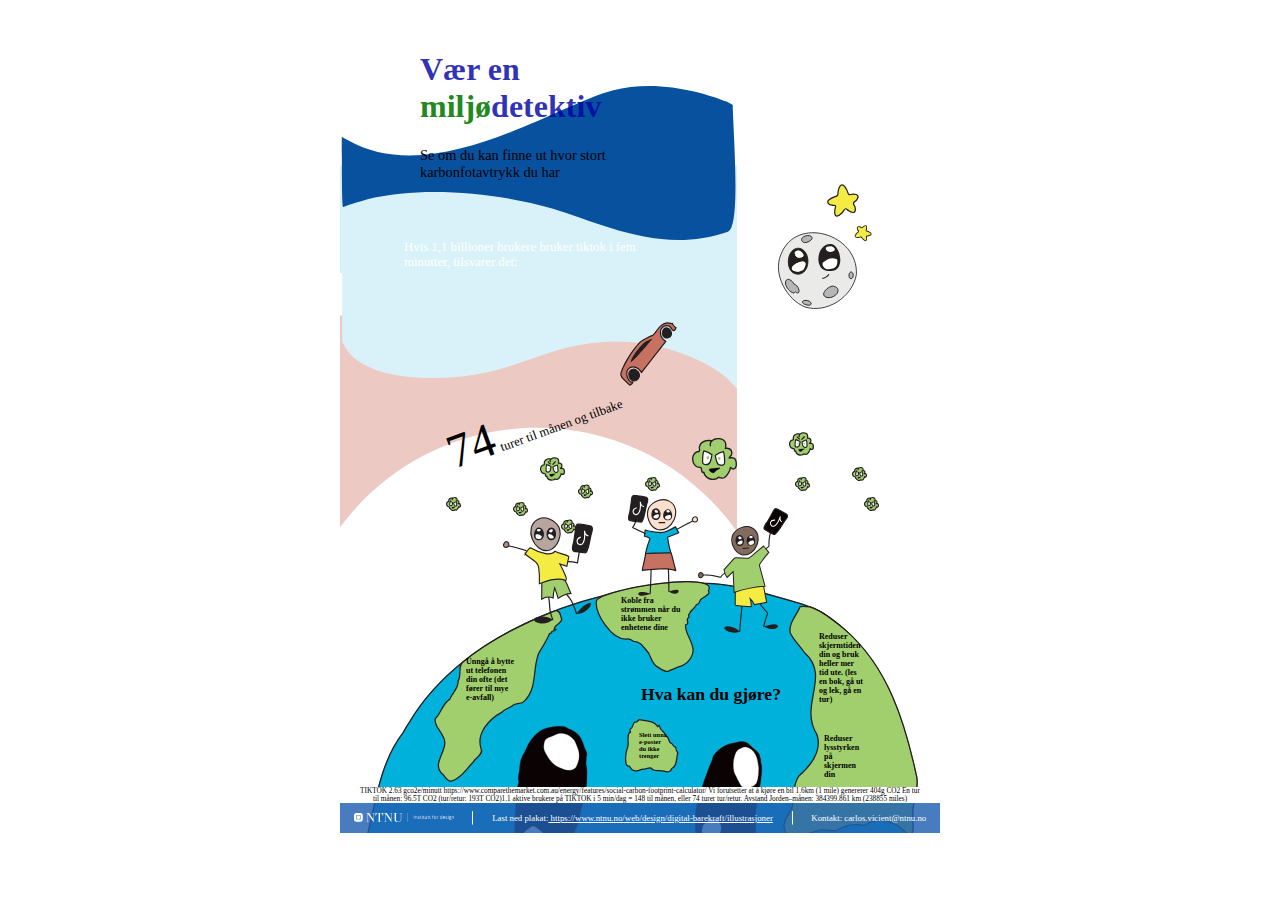
==== commit c4d6687e: "big commit" ====
--- a/oblig2/index.html
+++ b/oblig2/index.html
@@ -8,6 +8,7 @@
 </head>
 <body class="body">
   <main class="main__poster"> 
+    <img class="background" src="assets/img/background.svg" alt="background waves">
 
 <!-- Heading -->
 <div class="heading">
@@ -36,7 +37,7 @@
   <path d="M249.56 184.08c-23.4 0-31.1-27.16-24.69-32.65 18.7-16.63 42.12-28.4 66.54-17.81 0 0 5.46 1.87 5.46 8.25 0 24.72-5.54 42.22-47.31 42.22ZM270.1 71.03c28.25 14.4 8.53 27.24-9.56 27.21-7.71-.01-12.9-3.7-18.04-8.32-5.7-5.11-4.08-15.35 2.91-17.73 8.31-2.83 19.1-3.43 24.68-1.17Z" class="cls-5"/>
   <path d="M222.77 232.71c12.84-2.37 24.77-9.43 33.01-19.55.85-1.05 1.02-2.51 0-3.54-.88-.88-2.68-1.05-3.54 0-7.77 9.55-18.7 16.03-30.81 18.27-1.33.25-2.08 1.85-1.75 3.08.38 1.4 1.74 1.99 3.08 1.75Z" class="cls-4"/>
   <path d="M298.96 297.8c-10.05 32.34-69.89 40.18-70.79 10.59 1.95-17.14 24.98-37.16 44.33-39.17 16.31-.34 32.25 12.39 26.46 28.58ZM86.21 262.05c-1.57-.74-3.04-1.09-4.38-1.11-5.42-10.43-13.54-19.8-23.38-23.99-14.42-6.8-23.17 6.79-20.84 21.91 4.13 18.07 23.95 41.16 38.69 44.5 5.38.39 8.93-1.92 10.92-5.9 3.39 3.01 6.93 5.2 10.09 5.91 15.49 1.14 6.69-33.73-11.1-41.32Zm33.71-232.18c12.53-19.62 54.71-17.57 50.13 1.59-4.34 10.8-23.55 20.96-37.1 19.95-11.18-1.72-19.82-11.8-13.03-21.54Zm6.56 325.88c7.17 6.63 23.94 9.96 32.59 8.33 9.23-2.54 9-12.2-.87-18.83-19.34-11.06-46.87-2.6-31.73 10.5Zm232.6-153.93c9.77-12.49 22.42 7.68 15.29 23.18-4.57 7.98-13.63 8.92-17.59 2.14-3-6.42-2.72-19.37 2.3-25.32Z" style="stroke-width:4.6px;fill:#b4b6b7;stroke:#231f20;stroke-miterlimit:10"/>
-  <animateMotion path="M 0 0 V 400 0 Z" dur="6s" repeatCount="indefinite" />
+  <animateMotion path="M 0 0 V 200 0 Z" dur="6s" repeatCount="indefinite" />
   </g>
 </svg>
 
--- a/oblig2/assets/styles/style.css
+++ b/oblig2/assets/styles/style.css
@@ -0,0 +1,415 @@
+html {
+  display: flex;
+  justify-content: center;
+}
+
+.main__poster {
+  overflow: hidden;
+}
+
+.body {
+  margin: 10px;
+  padding: 0px;
+  background-repeat: no-repeat;
+  background-position: center;
+  background-size: 600px;
+  max-width: -moz-fit-content;
+  max-width: fit-content;
+  height: 800px;
+  width: 900px;
+  overflow: hidden;
+}
+
+.background {
+  z-index: -100;
+  position: absolute;
+  background-repeat: no-repeat;
+  background-position: center;
+  width: 100vw;
+  top: 23vw;
+  overflow: hidden;
+}
+
+.heading {
+  margin-left: 50px;
+}
+.heading__h1 {
+  color: rgba(3, 3, 167, 0.822);
+  font-weight: 700;
+  font-family: Cambria, Cochin, Georgia, Times, "Times New Roman", serif;
+  max-width: 150px;
+}
+.heading__h1--green {
+  color: rgb(34, 136, 34);
+}
+.heading__paragraph {
+  color: black;
+  font-size: 0.9rem;
+  max-width: 220px;
+  font-family: "Lucida Sans", "Lucida Sans Regular", "Lucida Grande", "Lucida Sans Unicode", Geneva, Verdana, sans-serif "Trebuchet MS", "Lucida Sans Unicode", "Lucida Grande", "Lucida Sans", Arial, sans-serif;
+}
+
+.section {
+  display: flex;
+  justify-content: space-evenly;
+  align-items: center;
+}
+.section__paragraph {
+  max-width: 200px;
+  color: white;
+  font-size: 0.8rem;
+  margin-right: 40px;
+  margin-top: 89px;
+}
+.section__moonstars {
+  margin-top: -30px;
+}
+.section__moon {
+  width: 90px;
+  margin-right: -45px;
+  height: 100px;
+  overflow: visible;
+}
+.section__star--big {
+  width: 30px;
+  margin-bottom: 85px;
+  margin-left: -10px;
+  opacity: 1;
+  animation: flicker 3s infinite alternate;
+  overflow: visible;
+}
+.section__star--small {
+  width: 20px;
+  margin-bottom: 60px;
+  margin-left: -5px;
+  opacity: 1;
+  animation: flicker 1s infinite alternate;
+  overflow: visible;
+}
+
+.car {
+  margin: 30px;
+  margin-top: 0px;
+  padding-left: 40px;
+}
+.car__paragraph {
+  padding: 0px;
+  font-size: 0.8rem;
+  transform: rotate(-10deg);
+}
+.car__paragraph--big {
+  font-size: 3rem;
+}
+.car__svg {
+  width: 90px;
+  max-width: 100px;
+}
+
+.figures {
+  display: flex;
+  justify-content: space-around;
+  padding: 0px 20px 0px 30px;
+  z-index: -2;
+  margin: 10px 50px 10px 20px;
+  max-width: 400px;
+  animation: shakingAnimation 2s infinite alternate ease-in-out;
+}
+.figures__svg--small {
+  width: 15px;
+  z-index: -2;
+}
+.figures__svg--small-1 {
+  margin-bottom: -90px;
+}
+.figures__svg--small-2 {
+  margin-bottom: -100px;
+}
+.figures__svg--small-3 {
+  margin-left: -55px;
+  margin-bottom: -135px;
+}
+.figures__svg--small-4 {
+  margin-bottom: -65px;
+  margin-left: -50px;
+}
+.figures__svg--small-5 {
+  margin-right: -10px;
+  margin-bottom: -50px;
+}
+.figures__svg--small-6 {
+  margin-bottom: -50px;
+  margin-right: -10px;
+}
+.figures__svg--small-7 {
+  margin-bottom: -30px;
+  margin-right: -55px;
+}
+.figures__svg--small-8 {
+  margin-right: -35px;
+  margin-bottom: -90px;
+}
+.figures__svg--medium {
+  width: 25px;
+}
+.figures__svg--medium-1 {
+  margin-left: -40px;
+  margin-bottom: -20px;
+  z-index: -1;
+}
+.figures__svg--medium-2 {
+  margin-right: -70px;
+  margin-top: -30px;
+  z-index: -1;
+}
+.figures__svg--big {
+  width: 45px;
+  margin-left: -10px;
+  z-index: -3;
+}
+
+.people {
+  display: flex;
+  justify-content: center;
+  margin-top: 5px;
+}
+.people__svg-1 {
+  padding: 10px;
+  width: 90px;
+  margin-bottom: -20px;
+  margin-right: 15px;
+}
+.people__svg-2 {
+  width: 70px;
+  margin-left: 10px;
+  margin-bottom: 25px;
+}
+.people__svg-3 {
+  width: 90px;
+}
+
+.earth {
+  display: flex;
+  justify-content: center;
+  flex-wrap: wrap;
+  padding-left: 0px;
+}
+.earth__svg {
+  min-width: 450px;
+  max-width: 450px;
+  margin-top: -35px;
+  z-index: -4;
+}
+.earth__paragraph {
+  margin-top: -390px;
+  display: flex;
+  font-size: 0.4rem;
+  font-weight: bold;
+  justify-content: center;
+}
+.earth__paragraph-1 {
+  margin-left: 70px;
+  max-width: 40px;
+}
+.earth__paragraph-2 {
+  margin-left: 80px;
+  margin-top: -40px;
+  max-width: 50px;
+}
+.earth__paragraph-h2 {
+  min-width: 150px;
+  margin-top: 30px;
+  margin-left: -60px;
+  font-size: 0.9rem;
+}
+.earth__paragraph-3 {
+  margin-top: 70px;
+  width: 30px;
+  font-size: 0.26rem;
+  margin-left: -138px;
+}
+.earth__paragraph-4 {
+  margin-left: 130px;
+  max-width: 40px;
+}
+.earth__paragraph-5 {
+  margin-top: 70px;
+  max-width: 35px;
+  margin-left: -30px;
+}
+
+.footer {
+  display: flex;
+  flex-wrap: wrap;
+  flex-direction: row;
+  justify-content: space-evenly;
+  align-items: center;
+  background-color: rgba(31, 96, 177, 0.822);
+  font-size: 0.3rem;
+  width: 100%;
+  color: white;
+  padding: 5px 10px;
+}
+.footer__svg-1 {
+  max-width: 100px;
+}
+.footer__svg-2 {
+  max-width: 1px;
+  padding: 5px;
+}
+.footer a {
+  color: white;
+}
+
+.end {
+  width: 100%;
+}
+.end__paragraph {
+  font-size: 0.3rem;
+  background-color: white;
+  padding: 0px 60px;
+  margin: 0px;
+}
+
+@media screen and (min-width: 600px) {
+  .main__poster {
+    max-width: 900px;
+    margin: 20px 100px;
+    overflow: hidden;
+  }
+  .background {
+    width: 31vw;
+    top: 0.5vw;
+  }
+  .section__moonstars {
+    margin-top: -10px;
+    overflow: none;
+  }
+  .section__moon {
+    width: 100px;
+  }
+  .heading {
+    margin: 20px 0px 0px 80px;
+  }
+  .section__paragraph {
+    min-width: 270px;
+    margin-top: 20px;
+  }
+  .car__paragraph {
+    padding: 0px 20px 5px 20px;
+    margin-top: 10px;
+    transform: rotate(-20deg);
+  }
+  .car__svg {
+    width: 110px;
+  }
+  .figures {
+    max-width: 500px;
+    margin: 0px 50px;
+    margin-bottom: -20px;
+  }
+  .figures__svg-small {
+    width: 20px;
+  }
+  .figures__svg-small-6, .figures__svg-small-7, .figures__svg-small-8 {
+    margin-bottom: -60px;
+  }
+  .figures__svg-small-7 {
+    margin-bottom: -120px;
+  }
+  .figures__svg-medium {
+    width: 35px;
+  }
+  .figures__svg-big {
+    width: 60px;
+  }
+  .people {
+    padding: 30px;
+  }
+  .people__svg-1, .people__svg-2, .people__svg-3 {
+    min-width: 70px;
+    max-width: 100px;
+  }
+  .people__svg-1, .people__svg-3 {
+    margin-bottom: -25px;
+  }
+  .earth__svg {
+    min-width: 555px;
+    margin-top: -70px;
+  }
+  .earth__paragraph {
+    margin-top: -503px;
+    font-size: 0.5rem;
+  }
+  .earth__paragraph-1 {
+    max-width: 50px;
+    padding: 25px 5px 0px 15px;
+    margin-left: 30px;
+  }
+  .earth__paragraph-2 {
+    max-width: 65px;
+    padding-top: 12px;
+    padding-left: 20px;
+  }
+  .earth__paragraph-h2 {
+    padding-top: 30px;
+    padding-left: 15px;
+    font-size: 1.1rem;
+  }
+  .earth__paragraph-3 {
+    padding-top: 37px;
+    font-size: 0.4rem;
+    margin-left: -152px;
+    width: 30px;
+  }
+  .earth__paragraph-4 {
+    max-width: 45px;
+    padding-left: 20px;
+  }
+  .earth__paragraph-5 {
+    padding-top: 40px;
+    margin-left: -40px;
+  }
+  .end {
+    max-width: 600px;
+    font-size: 0.5rem;
+    text-align: center;
+    font-size: 0.8rem;
+  }
+  .end__paragraph {
+    padding: 0px 20px;
+    font-size: 0.455rem;
+  }
+  .footer {
+    display: flex;
+    justify-content: space-evenly;
+    align-items: center;
+    height: 30px;
+    font-size: 0.55rem;
+    padding: 0px;
+  }
+}
+@keyframes flicker {
+  0% {
+    opacity: 0;
+  }
+  100% {
+    opacity: 100;
+  }
+}
+@keyframes shakingAnimation {
+  0% {
+    transform: rotate(0deg);
+  }
+  25% {
+    transform: rotate(2deg);
+  }
+  50% {
+    transform: rotate(0eg);
+  }
+  75% {
+    transform: rotate(-2deg);
+  }
+  100% {
+    transform: rotate(0deg);
+  }
+}/*# sourceMappingURL=style.css.map */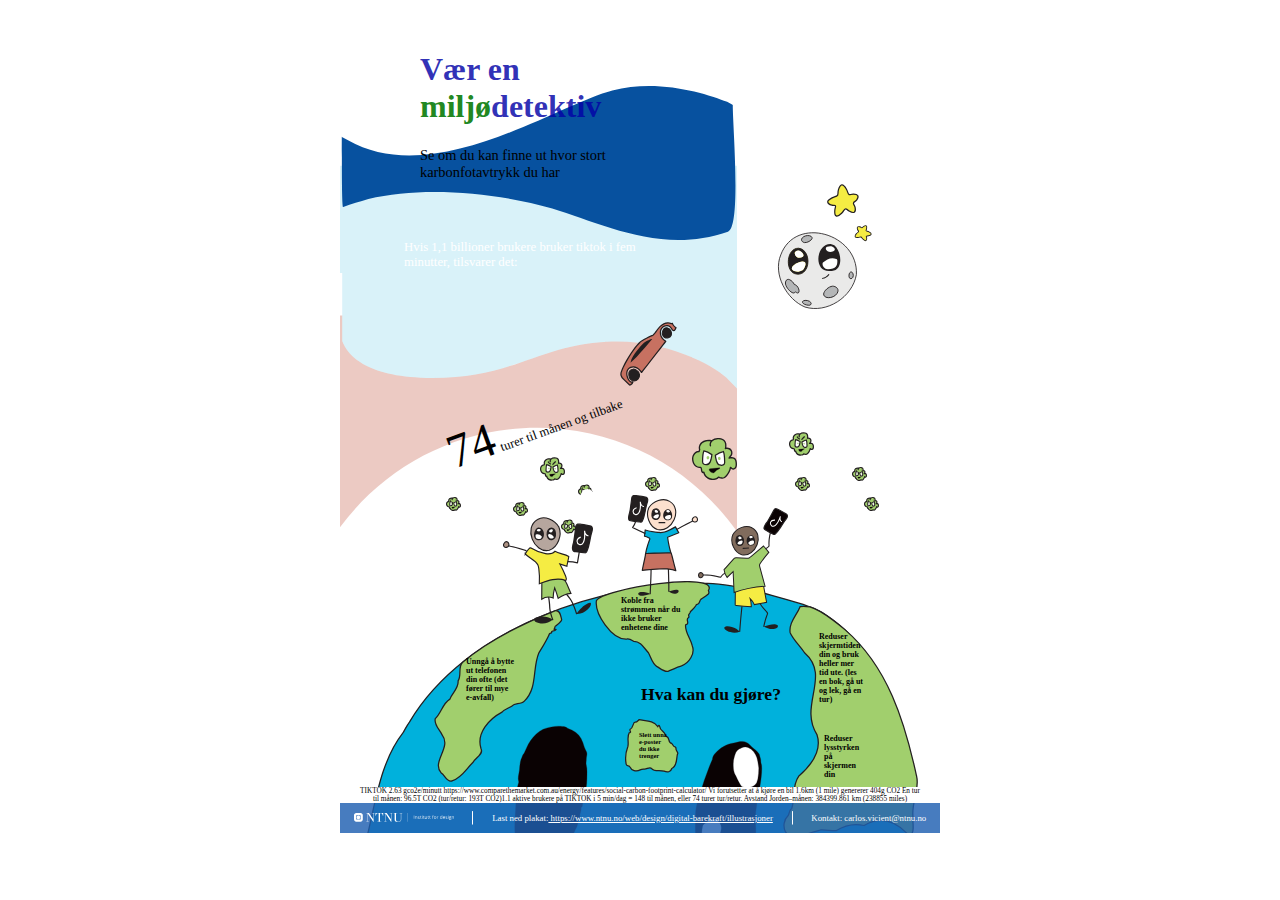
==== commit 08e7c3cf: "done_oblig2" ====
--- a/oblig2/index.html
+++ b/oblig2/index.html
@@ -361,14 +361,11 @@
     <path d="M1361.24 1003.34c-.48.03-.96.13-1.41.29-.6.38-1.16.3-1.68-.16-10.2 5.2-21.24 7.14-32.47 8.34-25.15 7.94-48.64 3.36-71.1-9.32-18.03-10.17-29.93-25.66-38.55-44.06 1.58-10.43-2.67-20.19-3.5-30.38-1.52-18.59-1.61-37.12-.19-55.69.21-2.71.24-5.38-.25-8.05-1.16-17.07 1.36-33.79 5.25-50.31 1.42-6.02 2.72-12.06 4.14-18.07 2.99-12.66 6.85-25.07 12.19-36.98 6.4-22.15 14.31-43.76 22.64-65.25 5.6-14.45 10.65-29.11 17.29-43.14.54-9.08 5.02-16.7 10.82-22.93 18.25-19.62 39.88-33.6 67.25-36.94 7.77-.95 15.16-3.74 22.85-5.16 14.57-2.69 26.59 1.62 36.19 12.77 3.36 3.9 6.89 7.72 11.23 10.4 8.2 5.07 14.61 11.82 20.15 19.55 3.75 3.74 3.88 8.91 5.35 13.55 1.78 5.4 3.35 10.83 2.95 16.61-.57 6.09 4.71 11.59 1.77 17.91-2.41 4.58-1.71 10.05-4.21 14.6-.74 1.35-1.2 3.27-3.21 3.01-1.92-.25-2.29-2.11-2.58-3.65-.55-2.89-.23-5.92-1.31-8.73-3.06-14.98-3.67-30.54-10.94-44.52-7.5-14.41-17.18-26.07-34.42-28.89-9.64-1.58-25.89 5.56-30.69 14.09-7.78 13.82-11.18 28.71-12.66 44.57-2.15 23.02 7.89 41.85 17.78 61 1.48 2.86 3.44 5.52 4.52 8.56 3.29 9.25 10.48 13.72 19.55 14.71 14.1 1.55 36.38-3.28 41.44-22.07.67-2.47-8.77-57.48 17.61-56.29 4.15 25.58-9.35 101.93-15.69 126.86-1.63 6.42-.76 12.83-2.09 19.16-4.46 21.11-4.88 42.33-3.84 63.91.68 14.1 1.07 28.4.52 42.62-.15 3.94-.7 7.51-4.41 9.76h.08c-.08.84-.83 1.34-1.09 2.08-.2 1.9-.4 3.79-.61 5.69-6.91 14.74-15.25 28.32-29.87 36.81l-.04.27c-5.31 11.57-15.6 16.34-26.93 19.7l-.08-.02c-1.44 3.6-5.46 1.9-7.73 3.78Z" class="cls-13"/>
     <path d="M1281.01 868.7c4-.31 7.27.96 10.35 3.55 10.74 9.05 16.96 18.8 14.27 34.47-2.95 17.15-9.84 31.24-20.74 44.36-5.77 6.94-12.01 7.36-19.25 4.92-7.3-2.46-13.51-7.31-21.07-9.6-4.72-1.43-7.05-6.7-7.96-11.48-2.68-13.94-1.67-27.85 1.62-41.6 1.22-5.1 5.02-8.33 9.44-10.48 3.9-1.89 6.94-4.3 10.02-7.46 6.22-6.35 15.12-5.92 23.33-6.69Zm161.91-187.12c-.07 13.63-.91 27.2-3.44 40.62-1.92 3.85-1.88 8.25-3.82 12.22-9.29 18.94-38.1 24.18-53.66 15.42-2.43-1.36-4.2-3.37-5.53-5.75-5.3-9.57-11.31-18.82-15.1-29.11-2.24-6.09-6.92-10.78-8.27-17.57-.81-4.06-2.13-8.14-2.47-12.4-1.19-15.07-1.39-30.44 3.31-44.64 3.36-10.16 6.43-22.43 17.39-27.71 7.04-3.39 13.81-8.33 22.78-7.62 8.21.64 14.81 3.91 20.96 8.7 14.33 11.16 20.95 26.67 24.13 43.95 1.46 7.92 2.48 15.92 3.7 23.89Z" class="cls-12"/>
     <path d="M554.54 928.95c-3.62-40.37 1.01-80.53 3.08-120.76.11-2.15.36-4.32.22-6.46-1.46-22.38 3.31-43.88 9.14-65.24.42-1.54 1.17-3.38.71-4.72-4.95-14.61 1.47-28.48 2.58-42.69 1.17-13.1 1.78-26.29 6-38.92 4.05-6.64 4.42-15.11 10.29-20.85.55-.23.74-.63.56-1.2.11-.82.72-1.39 1.09-2.08 2.78-5.99 5.57-11.97 8.35-17.96 7.6-18.93 19.62-34.34 33.97-49.03 15.97-16.35 35.02-23.47 56.22-26.96 11.08-1.83 22.63-3.83 33.63-2.48 7.76.95 16.67.34 23.61 5.83.22.87.64 1.48 1.68 1.24 5.69 2.38 11.55 4.44 17.04 7.21 19.29 9.73 32.31 24.7 39.08 45.51 3.47 10.67 6.46 21.65 12.16 31.57 3.03 5.28 2.86 11.3 1.61 17.14-1.02 4.76-1.56 9.33-1.44 14.35.12 5.27-2.01 10.61-.46 16.31 4.58 16.78 2.74 33.76 2.68 50.91-.09 24.21-4.09 47.15-10.93 70.04-2.44 8.15-3.42 16.73-5.06 25.12-.78 4 .26 8.82-4.9 10.83-.67.26-.69.64-.54 1.27 2.57 11-5.37 20.58-4.27 31.41.36 3.56-2.86 5.82-3.92 9.03-2.2 6.61-3.29 13.32-4.36 20.01-1.04 6.59-4.52 12.02-7.4 17.58-1.87 3.6-3.43 7.13-4.54 10.96l-.34.49c-3.96 5.25-5.61 11.73-8.64 17.47-6.35 12.03-15.97 20.72-24.59 30.59-5.56 6.37-11.49 12.19-17.56 18.02-4.25 4.09-8.88 5.54-14.13 6.76-8.95 2.08-17.89 3.76-27.08 1.94-2.91-.57-5.27.72-7.55 2.05-11.62 6.83-23.65 9.95-37.57 8.86-7.51-.59-14.12-1.97-20.5-5.25-5.57-2.86-11.8-3.54-17.46-6-3 .82-5.32-.7-7.25-2.54-15.32-14.67-27.86-31.13-32.93-52.27-.57-2.36-1.04-4.72-.28-7.13Z" class="cls-13"/>
-    <path d="M788.05 636.89c.62 14.21-4.36 27.03-10.1 39.54-2.22 4.83-6.01 8.05-11.54 10.32-19.37 7.93-35.86.76-52.97-7.38-24.8-11.81-38.01-33.37-50.17-56.12-6.24-11.67-4.8-24.05-2.15-36.16 1.83-8.39 8.27-13.06 16.18-16.16 9.47-3.71 18.77-7.88 27.99-12.18 23.93-11.16 60.73 6.67 69.85 31.38 3.31 8.97 7.79 17.56 10.52 26.84 1.93 6.55 2.57 13.19 2.38 19.93ZM657.01 935.61c.52 11.63-3.39 22.27-7.64 32.72-3.07 7.54-8.78 13.04-16.93 14.7-7.35 1.5-14.04 5.94-22.48 2.97-15.27-5.38-21.91-17.29-25.86-31.41-3.05-10.89-1.42-22.01 1.05-32.76 1.42-6.18 6.75-10.36 11.53-14.19 5.63-4.51 11.96-8.12 17.88-12.27 2.67-1.87 5.06-2.17 8.24-.92 11.51 4.52 20.74 12.44 29.56 20.54 5.66 5.2 4.37 13.42 4.63 20.62Z" class="cls-12"/>
     <path d="M1088.64 1277.92c12.15-17.81 69.27-62.35 57.74-12.71-53.55 61.78-148.53 94.66-230.47 90.63-43.07 13.83-231.61-182.48-135.12-167.2 57.3 115.89 199.77 171.32 307.86 89.29Z" class="cls-13"/>
     <path d="M1115 1545.03c10.67 2.86 19.37 17.1 39.03 18.81 0 0 73.33 12.52 86.81-10.07.84-4.22 4.22-2.73 5.36-1.87 14.2 14.65 21.14-26.42 52.78-12.24-1.88 15.2 23.86-7.5 24.37 8.76 22.38 3.97 22.85 21.6 25.17 42.33.83 13.49 16.79 20.83 15.57 34.31-2.03 15.11-5.08 29.77-14.18 42.25-3.3 1.13 2.61 6.66-2.47 5.74-12.07 10.38 6.15 17.97-2.87 19.81-35.87-.31-62.98 23.66-95.41 29.3-8.07-.6-1.31 14.74-11.05 10.33-6.78-.75-18.93 26.21-18.93 26.21-6.81 11.2-12.13 4.29-13.49 11.44-1.45 6.59-12.4 5.55-14.29 13.59-100.48 36.87-54.67-43.46-124.36-50.08-9.84 4.35-21.31-2.13-31.99-1.17-14.37 1.62-31.86 6.04-43.41-8.83-2.98-6.04-14.43-2.3-11.12-11.34 3.66-7.41 2.62-21.64 12.11-23.69 6.63 1.04 6.41-2.73 5.47-6.82-6.92-44.51 41.28-64.05 63.5-98.91 2.05-14.48 19.13-13.09 25.33-24.71-1.19-1.96.76-1.45 1.48-1.91 10.11.36 15.54-16.07 26.59-11.23Zm444.02-383.31c8.19.14 6.77-10.49 13.71-12.33 12.09-3.2 14.34-15.24 22.03-22.49 46.44-24.02 1.71 36.69 69.97 13.36 6.38-23.91 22.38-7.55 38.85-15.36 24.1-2.26 45.53-12.38 65.27-25.05 78.05-33.89 105.09 62.92 45.57 104.64-6.4 5.4-9.21 14.39-10.43 21.42 10.32 8.83-8.15 3.99-7.09 12.49 1.25 10.4-8.21 20.08-8.61 27.51 4.66 2.28-1.3 10.79-4.41 12.64-8.22 11.71 8.37 28.18.06 32.09-2.69 2.37-8.68 3.35-2.52 9.07 6.06 5.48-8.01 14.66-2.69 20.68 7.01 17.05 6.01 47.02-5.35 60.42-14.97 3.9-17.69 18.27-25.86 28.48-14.45 12.29-32.35 22.06-46.22 33.46-10.47-7.3-36.17-1.83-38.92-12.92.99-2.99-1.96-2.65-3.58-2.83-3.2-.34-6.3 0-7.66-4.23-8.99-2.94-19.54 7.75-23.53-9.42-4.91-10.79-18.95-2.87-25.9-11.46-11.97 2.29-24.04-8.66-37.52-3.91-6.04 3.11-18.84-6.73-21.43 3.43-2.22 8.83-5.12-3.56-9.54-3.38-4.95-1.54-10.8-1.61-12.15-8.64-7.99-1.42-13.49-11.14-13.35-19.61.62-2.49-5.67-5.1.22-7.59-5.47-11.97-2.31-25.9-3.32-39.95-1.56-6.46.34-9.45 6.82-11.65 7.2-5.18.51-17.73.73-25.52-2.38-6.88 5.97-9.67 4.13-16.73 19.49-34.53 4.56-114.81 42.71-126.64ZM1097.4 693.37c-15.06-4.75-35.94 3.05-45.12-9.46-6.24-8.5-18.14 3.01-26.97 1.89-4.4-.55-13.34 2.05-14.75 2.79-14.57 7.65-31.76 2.5-37.32-10.85-2.01-6.58-14.8-.7-14-11.04-4.05-20.65-1.25-43.47 6.62-64.38 3.5-15.59-4.43-34.49 4.59-48.72 11.18-1.56-.59-8.59 3.19-12.8 12.51-3.96 9.25-26.31 18.67-26.02 6.79-.1 9.77-5.47 13.93-9.24 22.59 4.59 52.82 1.53 68.65 25.15 2.42-3.42 4.92-7.3 6.79-.08.42 14.72 19.11 18.9 20.04 30.11-.17 2.84.29 4.89 3.92 5.83 14.31 2.89 4.49 24.32 19.81 25.72 4.78 3.07 4.7 11.74 12.02 12.62 3.13.97 3.64 2.58 3.63 5.2-2.62 9.26 11.68 13.9 5.06 22.07-4.18 16.96-.43 43.08-20.28 51.44-4.02 13.15-15.82 15.1-28.47 9.76Zm512.31-431.85c-16.43-25.24-40.27-46.07-52.5-73.06-5.57-36.5 24.21-63.66 36.25-94.94 10.98-2.79 35.69.59 35.69.59 48.4 13.82 127.62 83.13 127.62 83.13 156.7 134.7 218.06 335.13 261.11 532.81 13.12 51.93-19.52 96.88-12.74 148.18-3.37 20.17 10.11 64.32-14.89 69.63-44.66-49.16-99.61-74.18-163.5-36.49-33.26-8.07-70.28-.88-100.88 18.49-18.33 1.11-37.83-3.21-57.69-2.12-23.28 6.13-43.82 10.62-65.68 22.57-19.53 8.71-26.68 3.71-46.7 2.8-5.98 7.22-10-16.07-15.82-18.7-9.07-18.7-6.65-44 10.15-59.56 4.9-8.39 2.62-19.36 12.83-25.55 13.21-38.58-.44-82.09 25.22-117.43 40-34.88 87.12-90.38 66.72-152.07-67.84-107.07 52.71-212.7-45.19-298.28Zm-416.02-149.4c-.42 7.02-9.68 7.95-5.89 16.05.88 1.8.45 4.66-1.92 5.6-11.35 6.48 7.58 22.36-9.69 25.81-3.92 26.66 18.74 50.86 24.13 76.36 11.64 28.85-12.22 63.24-38.99 73.36-5.05.64-46.31 18.52-46.31 18.52-13.15 7.75-32.55-10.28-43.22-15.79-16.68-8.62-21.87-33-31.2-50.46-15.68-16.63-27.73-42.22-53.8-41.69-7.79-4.77-18.38-12.16-27.53-7.71-53.24.61-114.97-92.63-108.39-140.08 17.66-43.81 453.03-110.13 408.33-37.37 0 0 3.97 8.24-.31 12.7-7.47 6.95-18.48 13.53-27.26 19.61-5.69 5.11-4.03 18.06-13.47 17.8-3.4-.4-3.92 1.79-4.54 4.23-4.89 8.97-12.94 15.68-19.92 23.06ZM640.58 263.26c-23.51 56.58-3.93 128.27-52.36 174.56-11.57 12.97-35.21 6.56-43.5 16.71-10.02 7.98-28.22 12.36-37.91 23.69-47.07 25.19-94.76 76.24-76.47 133.38 9.74 19.9-20.42 32.97-28.97 49.23-24.9 23.34-41.9 57.73-76.67 67.78-20.08 6.37-25.34-21.52-39.94-28.89-35.8-39.63 38.77-93.51 4.19-137.44-7.86-19.63-30.97-37.18-25.55-60.5 22.45-20.61 26.2-54.98 53.46-71.19 8.56-23.89 32.94-39.38 29.78-66.33 13.89-18.2-1.86-52.34 16.68-68.06 97.52-82.73 221.57-141.86 338.28-188.42 18.26-1.77 18.9 20.41 22.61 32.78-1.19 8.9-15.02 17.43-22.38 23.56-2.83.84-1.83 8.46-5.33 11.64 2.42 3.71 5.06-1.58 7.37.78-1.31 4.88-6.13 3.3-9.14 4.98-2.81 1.57-8.49.18-6.97 6.51-1.73 3.22-8.97 1.6-9.4 7.73-10.3 23.12-24.82 45.87-37.76 67.5ZM538.54 1460.09c.11 11.02 10.91 19.25 18.1 26.63 2.32 19.41 2.46 41.14 3.39 61.15-30.31 37.93-42.7 108.92-2.47 149.57 7.92 3.31 3.67 15.32 14.14 16.64 5.92 1.62 9.43 5.44 8.75 12.53 2.11 19.41 4.84 41.21 10.86 58.51-8.55 13.11-22.58 9.55-8.06 31.61 18.8 13.01 39.87 32.53 48.24 51.92.12.28 35.51 83.92 37.77 88-37.4 10.98-63.11-10.77-86.03-24.05-66.38-38.46-125.52-96.45-187.63-143.9-76.26-58.25-136.58-107.56-212.97-181.85-64.71-62.93-192.05-419.56-115.28-375.58-7.14 16.97 51.77-26.86 69.7-19.19 53.94 5.64 105.97 15.21 155.09 40.26 31.73.27 11.25 5.91 26.35 15.31 31.36 9.83 41.62-14.86 67.21-18.3 13.27-6.46 31.48-1.83 47.27-5.37 11.21-4.28 11.51 7.68 21.99 5.84 6.76-4.13 25.91 1.64 25.48 11.21 2.83 10.53 17.48-.99 22.97 9.2 1.55 2.33 16.06 36.27 15.12 54.38.67 23.79-15.25 48.37-5.48 71.78 1.88 23.78 14.12 45.13 25.49 63.7Z" style="fill:#a1cf6d;stroke-width:4.6px;stroke:#231f20;stroke-miterlimit:10"/>
-    <path d="M2001.42 939.4c-.06-.41-.58-6.53-1.65-17.26 11.36-13.79 2.57-47.12 5.37-63.91-6.77-51.3 25.86-96.25 12.74-148.18-43.04-197.69-104.4-398.12-261.11-532.81 0 0-11.94-10.44-29.36-24.02-1.61-1.32-3.17-2.63-4.79-3.94.42.29.88.49 1.28.82-27.14-21.51-55.84-42.96-87.88-53.7-2.34-.86-4.65-1.65-6.88-2.28.87-.16-247.68-83.39-372.12-85.12-4.15-.09-8.33-.14-12.51-.19-63.53-20.42-278.86 10.99-361.5 42.99-287.8 69.93-572.02 224.71-713.71 462.61-9.17 12.01-15.46 25.86-23.14 38.76C61.29 661.77 45.63 811.28 12.23 941.85c-22.67 109.22-4.66 223.16 35.03 325.59-.13-.21.37.92.24.71.04.25.44 2.26.48 2.22.58 4.1 1.31 8.43 2.16 12.98 15.14 88.06 44.18 176.6 89.49 254.49 17.97 37.89 34 64.93 42.99 69.01 5.41 5.38 11.02 10.53 16.72 15.59 40.23 54.66 83.93 88.55 134.6 109.92 19.47 21.86 48.38 48.16 78.85 73.92 45.77 45.46 98.77 87.04 154.16 117.65.48.27.96.54 1.45.81 4.93 2.7 9.87 5.34 14.83 7.87h.03s34.16 12.65 34.33 12.58c52.06 32.23 118.39 17.96 179.22 31.39 228.9 33.49 460.81-8.76 663.83-108.13-.64.49-1.28.99-1.92 1.48 155.62-69.93 266.51-234.64 364.01-372.85 0 .09 0 .18.07.28 49.4-81.07 93.43-165.31 127.2-253.68 41.37-79.66 52.92-165.58 58.6-251.66.34-.37.54-.79.35-1.38-.1.25-.21.51-.31.76.23-3.58.48-7.16.69-10.74-1.45-14.26-.16-28.49-7.91-41.25Z" class="cls-11"/>
-    <path d="M2001.42 939.4c-.06-.41-.58-6.53-1.65-17.26 11.36-13.79 2.57-47.12 5.37-63.91-6.77-51.3 25.86-96.25 12.74-148.18-43.04-197.69-104.4-398.12-261.11-532.81 0 0-11.94-10.44-29.36-24.02-1.61-1.32-3.17-2.63-4.79-3.94.42.29.88.49 1.28.82-27.14-21.51-55.84-42.96-87.88-53.7-2.34-.86-4.65-1.65-6.88-2.28.87-.16-247.68-83.39-372.12-85.12-4.15-.09-8.33-.14-12.51-.19-63.53-20.42-278.86 10.99-361.5 42.99-287.8 69.93-572.02 224.71-713.71 462.61-9.17 12.01-15.46 25.86-23.14 38.76C61.29 661.77 45.63 811.28 12.23 941.85c-22.67 109.22-4.66 223.16 35.03 325.59-.13-.21.37.92.24.71.04.25.44 2.26.48 2.22.58 4.1 1.31 8.43 2.16 12.98 15.14 88.06 44.18 176.6 89.49 254.49 17.97 37.89 34 64.93 42.99 69.01 5.41 5.38 11.02 10.53 16.72 15.59 40.23 54.66 83.93 88.55 134.6 109.92 19.47 21.86 48.38 48.16 78.85 73.92 45.77 45.46 98.77 87.04 154.16 117.65.48.27.96.54 1.45.81 4.93 2.7 9.87 5.34 14.83 7.87h.03s34.16 12.65 34.33 12.58c52.06 32.23 118.39 17.96 179.22 31.39 228.9 33.49 460.81-8.76 663.83-108.13-.64.49-1.28.99-1.92 1.48 155.62-69.93 266.51-234.64 364.01-372.85 0 .09 0 .18.07.28 49.4-81.07 93.43-165.31 127.2-253.68 41.37-79.66 52.92-165.58 58.6-251.66.34-.37.54-.79.35-1.38-.1.25-.21.51-.31.76.23-3.58.48-7.16.69-10.74-1.45-14.26-.16-28.49-7.91-41.25Z" class="cls-11"/>
-  
-  </svg>
-
+   
+  </svg>
+  <div class="eyeleft"></div>
 </div>
 
 <div class="earth__paragraph">
--- a/oblig2/assets/styles/style.css
+++ b/oblig2/assets/styles/style.css
@@ -5,6 +5,17 @@
 
 .main__poster {
   overflow: hidden;
+}
+
+.eyeleft {
+  position: absolute;
+  left: 45.3vw;
+  top: 38.2vw;
+  width: 1.3vw;
+  height: 2vw;
+  rotate: -10deg;
+  background-color: white;
+  border-radius: 50%;
 }
 
 .body {
